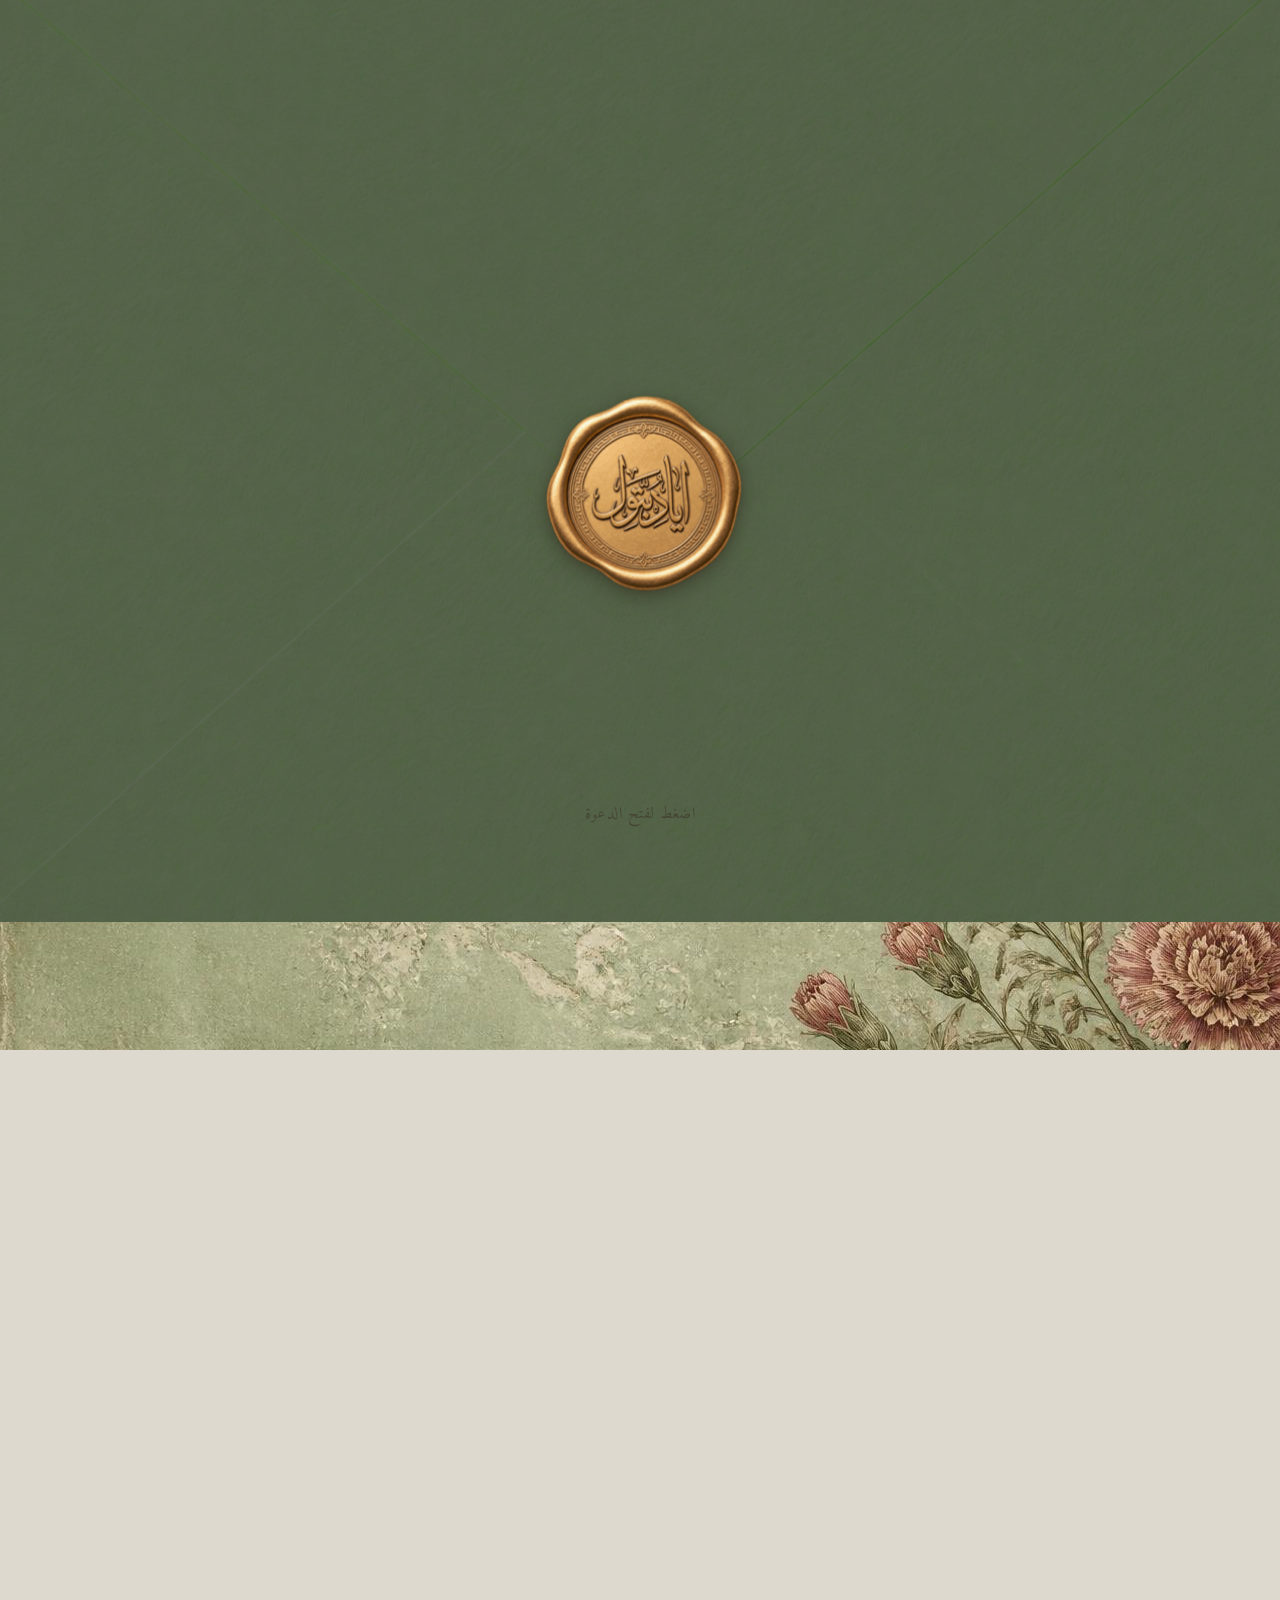
==== index.html @ 7294f15c "update" ====
<!DOCTYPE html>
<html lang="ar" dir="rtl" class="envelope-locked">
<head>
<meta charset="UTF-8">
<meta name="viewport" content="width=device-width, initial-scale=1.0">
<title>اياد و بتول - دعوة لمن نحب</title>
<link rel="preconnect" href="https://fonts.googleapis.com">
<link rel="preconnect" href="https://fonts.gstatic.com" crossorigin>
<link href="https://fonts.googleapis.com/css2?family=Amiri:ital,wght@0,400;0,700;1,400&family=Amiri+Quran&family=Aref+Ruqaa:wght@400;700&family=Aref+Ruqaa+Ink&family=Cormorant+Garamond:ital,wght@0,400;0,500;1,400&family=Cairo:wght@400;600;700&family=El+Messiri:wght@400;600;700&family=Fustat:wght@400;600;700&family=Gulzar&family=Harmattan&family=IBM+Plex+Sans+Arabic:wght@400;600;700&family=Jomhuria&family=Katibeh&family=Lateef:wght@400;700&family=Mada:wght@400;600;700&family=Marhey:wght@400;700&family=Markazi+Text:wght@400;600;700&family=Mirza:wght@400;500;600;700&family=Noto+Naskh+Arabic:wght@400;700&family=Noto+Nastaliq+Urdu:wght@400;700&family=Qahiri&family=Rakkas&family=Reem+Kufi:wght@400;700&family=Scheherazade+New:wght@400;700&family=Tajawal:wght@400;500;700&family=Almarai:wght@400;700&family=Zain:wght@400;700&display=swap" rel="stylesheet">
<style>
  :root{
    /* experiment knobs — change these live from the design lab (top-left) */
    --bg-color: #f4efe3;
    --star-color: #8a6a30;
    --bg-image: none;
    --bg-drift-max: 150px;
    --bg-position-y: 50%; /* where in the photo the crop starts, see .bg-image below */

    --card-bg: rgba(0,0,0,0);
    --card-blur: 0px;
    --font-display: 'Aref Ruqaa', serif;
    --font-body: 'Amiri', serif;

    --sky: color-mix(in srgb, var(--bg-color) 100%, white 10%);
    --sky-deep: var(--bg-color);
    --sky-deepest: color-mix(in srgb, var(--bg-color) 100%, black 10%);

    --s1: color-mix(in srgb, var(--star-color) 85%, transparent);
    --s2: color-mix(in srgb, var(--star-color) 62%, transparent);
    --s3: color-mix(in srgb, var(--star-color) 42%, transparent);

    /* default palette: nearly-white text with just a hint of sage green
       for most of the page (--ink and every hero low-level role below),
       with --ink-soft (the one explicit "secondary" role, and whatever
       follows it) as the deliberate exception -- a darker, olive-leaning
       sage, so it still reads as a distinct, secondary tone rather than
       just a lighter/darker copy of the same color. */
    --ink: #edf2e4;
    --ink-soft: #556b2f;
    --gold: #a3813f;
    --gold-deep: #8a6a30;
    --hairline: rgba(90,70,40,0.28);
    --ornament-color: #fff0d1; /* every section's ornament (deliberately its
                                   own var rather than following --gold) */

    /* ---- per-role text colors: --ink/--ink-soft above already act as the
       one shared "primary"/"secondary" text color used everywhere (the
       timeline's time/label, the location cards' venue-name/time, and the
       rsvp question/answers all just point at these two) -- only the hero
       section gets its own dedicated vars below, since it's the one
       section made of several distinct strings (kicker, verse, two
       different "lead" lines, two fathers, the "و" connectors, two names,
       a date line, a footer notice) that don't reduce to a single
       primary/secondary pair. Everything else shares --title-color for its
       section heading. All default to the same warm-ivory tone below
       (ported from the theme1 reference hero, see the background-image
       preset it ships alongside), each at its own opacity to match; the
       "و" connectors have no dedicated var of their own, they just follow
       whichever row they sit in (see .fathers .conn / .names .conn). ---- */
    --title-color: #edf2e4;        /* shared section-title color (all sections) */
    --kicker-color: #f3ecd8;       /* hero's "دعوة لمن نحب" line */
    --verse-color: rgba(243,236,216,0.95); /* hero's Quran verse line */
    --names-color: #f3ecd8;        /* bride & groom names in the hero */
    --fathers-color: #f3ecd8;      /* the two fathers' names in the hero;
                                       both "و" connectors follow whichever
                                       of these two vars their own row uses */
    --hero-secondary: rgba(243,236,216,0.88); /* hero's "يتشرف كل من" / "بدعوتكم" lines */
    --hero-date-color: rgba(243,236,216,0.9); /* hero's date/time line */
    --footer-color: rgba(243,236,216,0.95); /* hero's bottom-of-screen seat-count notice */

    --leaf-color: #8a6a30;   /* falling-leaves canvas: the leaf shape */
    --petal-color: #a3813f; /* falling-leaves canvas: the petal shape */

    /* the hero's glow, lifted verbatim from theme1's own .text-glow utility
       (oklch(25% .02 150 / .45), 0 1px 18px) rather than an rgba
       approximation -- see the elements that reference this below. */
    --hero-glow: 0 1px 18px oklch(25% .02 150 / .45);

    --text-shadow-intensity: 5; /* 0 = no shadow, 10 = max; design-lab slider.
       Defaulted on (rather than 0) since light text over light/busy
       backgrounds needs some lift to stay legible; still subtle at this
       level -- see the .wrap comment below for how it's applied. */

    --ornament-mark-rotate: 0deg; /* the ornament's center glyph; only "square" needs 45deg (see ORNAMENT_MARKS) */

    /* ---- بسم الله الرحمن الرحيم, ported from agyIndex.html: its own font/
       color/size, independent of both the shared and hero-specific text
       controls -- it's neither a shared-section role nor really one of the
       hero's existing roles, so it gets its own dedicated group in the
       design lab instead of being folded into either. ---- */
    --bismillah-font: 'Aref Ruqaa', serif;
    --bismillah-color: #f3ecd8;
    --bismillah-scale: 1;

    /* ---- text sizes: same shape as the color system above -- one shared
       scale for every section that isn't the hero, and one dedicated scale
       per hero string, all defaulting to 1 (no change from the size
       already baked into each element's own clamp()). Each is a plain
       multiplier applied via calc(), not a replacement size, so the
       responsive clamp() behavior (min/preferred/max) is preserved at
       every scale. ---- */
    --text-scale: 1;           /* shared: section titles, timeline, location, rsvp */
    --kicker-scale: 1;
    --verse-scale: 1;
    --names-scale: 1;
    --fathers-scale: 1;
    --hero-secondary-scale: 1;
    --hero-date-scale: 1;
    --footer-scale: 1;
  }

  *{ box-sizing: border-box; }

  html.envelope-locked, html.envelope-locked body{
    overflow: hidden;
    height: 100%;
  }

  /* ---- envelope intro: two copies of the same photo, each masked to one
     side of the real V-crease (the seal's actual wax silhouette was
     extracted from the image via color thresholding and unioned into the
     top mask, so the cut hugs its real lobed edge instead of a circle) ---- */
  #envelope{
    position: fixed;
    inset: 0;
    z-index: 10000;
    cursor: pointer;
  }
  /* nudges the whole photo composition up within the screen (the seal's
     position on the crease is fixed content, so on a phone -- where the
     photo's height already matches the viewport exactly under `cover`,
     leaving no vertical slack to reposition with background-position --
     the only way to re-center the visual weight is to zoom in slightly
     for margin, then shift within that margin) */
  .envelope-frame{
    position: absolute;
    inset: 0;
    transform: scale(1.15) translateY(-40px);
    transform-origin: center;
  }
  #envelope .envelope-half{
    position: absolute;
    inset: 0;
    background-image: url('assets/envelope-no-wax-seal.png');
    background-size: cover;
    background-position: center;
    background-repeat: no-repeat;
    transition: transform 6s cubic-bezier(0.6,0,0.2,1), opacity 0.6s ease 5.4s;
    will-change: transform, opacity;
  }
  #envelope .envelope-top{
    z-index: 2;
    /* casts a real shadow shaped by the mask's own silhouette (the flap's
       V-crease), not the element's rectangular box -- and since it's part
       of this same layer's paint, it slides/fades away together with it
       on open. The seal has its own separate shadow, see .envelope-seal. */
    filter: drop-shadow(0 3px 4px rgba(40,30,20,0.28)) drop-shadow(0 10px 18px rgba(40,30,20,0.22));
    -webkit-mask-image: url('[data-uri]');
    mask-image: url('[data-uri]');
    -webkit-mask-size: cover;
    mask-size: cover;
    -webkit-mask-position: center;
    mask-position: center;
    -webkit-mask-repeat: no-repeat;
    mask-repeat: no-repeat;
  }
  #envelope .envelope-bottom{
    z-index: 1;
    -webkit-mask-image: url('[data-uri]');
    mask-image: url('[data-uri]');
    -webkit-mask-size: cover;
    mask-size: cover;
    -webkit-mask-position: center;
    mask-position: center;
    -webkit-mask-repeat: no-repeat;
    mask-repeat: no-repeat;
  }
  #envelope .envelope-seal{
    z-index: 3;
    background-image: url('assets/seal-overlay.png');
    /* no mask at all -- the seal graphic's own transparency already
       isolates it, so it never needs clipping around its real edge */
    -webkit-mask-image: none;
    mask-image: none;
    /* its own contact shadow, shaped by the seal's real silhouette,
       a bit tighter/stronger than the paper's since wax sits proud */
    filter: drop-shadow(0 3px 5px rgba(40,30,20,0.35)) drop-shadow(0 6px 10px rgba(40,30,20,0.25));
  }
  #envelope.opening{
    /* let clicks fall through to the page underneath the instant the open
       animation starts, instead of waiting for the whole 6s slide to
       finish and `hidden` to be applied on transitionend */
    pointer-events: none;
  }
  #envelope.opening .envelope-top,
  #envelope.opening .envelope-seal{
    transform: translateY(-220%);
    opacity: 0;
  }
  #envelope.opening .envelope-bottom{
    transform: translateY(120%);
    opacity: 0;
  }
  #envelope .envelope-hint{
    position: absolute;
    left: 50%;
    bottom: 8%;
    transform: translateX(-50%);
    font-family: var(--font-body);
    font-size: clamp(0.85rem, 3vw, 1rem);
    color: rgba(58,47,39,0.55);
    letter-spacing: 0.05em;
    animation: hint-pulse 2.4s ease-in-out infinite;
    pointer-events: none;
  }
  #envelope.opening .envelope-hint{
    opacity: 0;
    /* the infinite hint-pulse keyframe animation otherwise keeps overriding
       opacity every frame, so this transition to 0 never visibly runs and
       the hint just sits there pulsing until the envelope is hidden */
    animation: none;
    transition: opacity 0.3s ease;
  }
  @keyframes hint-pulse{
    0%, 100% { opacity: 0.45; }
    50% { opacity: 0.9; }
  }
  #envelope[hidden]{ display: none; }

  /* ---- pre-envelope loader: the envelope's own photo is what actually
     paints #envelope (its CSS background-images), so on an uncached first
     visit there's a gap where the page behind it is visible before that
     photo has finished loading. This sits above the envelope in the same
     paper tone and hides that gap; the inline script right after it removes
     the loader the instant both images are ready (synchronously, before
     first paint, if they're already cached -- so it never flashes at all
     on a repeat visit). ---- */
  #loader{
    position: fixed;
    inset: 0;
    z-index: 10001;
    background: var(--bg-color);
    display: flex;
    align-items: center;
    justify-content: center;
    transition: opacity 0.5s ease;
  }
  #loader.loader-done{
    opacity: 0;
    pointer-events: none;
  }
  #loader .loader-track{
    position: relative;
    width: 160px;
    height: 2px;
    border-radius: 2px;
    background: rgba(58,47,39,0.12);
    overflow: hidden;
  }
  #loader .loader-sweep{
    position: absolute;
    top:0; bottom:0;
    width: 40%;
    border-radius: 2px;
    background: linear-gradient(90deg, transparent, var(--gold), transparent);
    animation: loader-sweep 2s ease-in-out infinite;
  }
  @keyframes loader-sweep{
    0%   { left: -45%; }
    100% { left: 105%; }
  }

  html,body{
    margin:0; padding:0;
    color: var(--ink);
  }
  html{
    /* safety net for mobile: the fixed background layers below track the
       *live* viewport, but browsers can lag a frame behind while their
       address bar animates in/out during scroll, briefly exposing the
       plain document background right at that edge -- matching it to the
       backdrop's own color instead of leaving it default white means that
       sliver is unnoticeable instead of a flash of white.
       Deliberately only on <html>, not <body>: body is a plain in-flow
       box (no stacking context of its own), so its own background paints
       *above* any negative-z-index descendant of the root in CSS's
       painting order -- giving body this color was blotting out
       .bg-image/.bg-fixed (both negative z-index) completely. html *is*
       the root stacking context, so its background safely paints at the
       very bottom, under those layers, right where a fallback belongs. */
    background: var(--sky-deepest);
  }

  body{
    font-family: 'Cormorant Garamond', serif;
  }

  /* ---- shared background: one fixed starfield sits behind every section,
     so it stays put (subtle parallax) while the sections scroll over it ---- */
  .bg-fixed{
    position:fixed;
    inset:0;
    z-index:-2;
    background: var(--sky-deepest);
    overflow:hidden;
  }
  .bg-gradient{
    position:absolute;
    inset:0;
    background: radial-gradient(130% 90% at 50% 0%, var(--sky) 0%, var(--sky-deep) 55%, var(--sky-deepest) 100%);
  }

  /* ---- optional custom background photo/texture, set from the design lab.
     Fixed to the viewport (not sized to the whole document) so `cover` only
     ever has to fill one screen -- stretching it to the full page height
     would force a huge upscale on most photos and turn them soft/blurry.
     It's a little taller than the viewport (by --bg-drift-max) purely as a
     buffer so the small scroll-linked translateY in updateBgImageDrift()
     never exposes a bottom edge. Sits above .bg-fixed's own starfield (-2)
     but below the falling-leaves canvas/content (1/2). ---- */
  .bg-image{
    position: fixed;
    /* height pinned to 100lvh (+ the drift buffer), NOT sized against the
       live viewport (e.g. `bottom: calc(-1 * var(--bg-drift-max))` against
       top/left/right:0, or 100dvh) -- this box feeds `background-size:
       cover`, so as soon as its height changes, the browser recomputes how
       much of the photo to crop/zoom to cover it. With a live-viewport
       height, the address bar hiding mid-scroll grows the box and the photo
       visibly snaps to a different crop the instant the bars commit --
       that's the "skip" being reported, not the translateY drift below.
       lvh is pinned (doesn't animate, same reasoning as the .page
       min-height comment, search "lvh") *and* it's the large/bars-hidden
       viewport, so the box is always at least as tall as the real
       fully-scrolled viewport -- no sliver of unused space at the bottom
       once the bars actually do hide, unlike svh which undershoots that
       case by design. */
    top: 0; left: 0; right: 0;
    height: calc(100lvh + var(--bg-drift-max));
    z-index: -1;
    background-image: var(--bg-image, none);
    background-size: cover;
    /* the design lab's "Start position" slider -- under cover, 0% anchors
       the photo's top edge to the box's top (the old fixed "top center"),
       100% anchors its bottom edge instead, so this is where the crop
       *starts*; the scroll drift below then moves it further down from
       there. */
    background-position: center var(--bg-position-y, 0%);
    background-repeat: no-repeat;
    will-change: transform;
    pointer-events: none;
  }

  .stars{
    position:absolute;
    inset:0;
    pointer-events:none;
  }
  .stars.layer-a{
    background-image:
      radial-gradient(circle at 63.4% 4.4%, var(--s1) 0%, transparent 1.02px),
      radial-gradient(circle at 15.4% 11.8%, var(--s2) 0%, transparent 1.39px),
      radial-gradient(circle at 10.3% 42.5%, var(--s1) 0%, transparent 0.82px),
      radial-gradient(circle at 24.3% 59.8%, var(--s2) 0%, transparent 1.25px),
      radial-gradient(circle at 64.4% 54.3%, var(--s2) 0%, transparent 0.98px),
      radial-gradient(circle at 28.7% 85.5%, var(--s1) 0%, transparent 1.41px),
      radial-gradient(circle at 69.0% 34.7%, var(--s3) 0%, transparent 0.92px),
      radial-gradient(circle at 11.8% 38.5%, var(--s3) 0%, transparent 1.09px),
      radial-gradient(circle at 60.0% 79.5%, var(--s2) 0%, transparent 1.38px),
      radial-gradient(circle at 14.0% 90.5%, var(--s3) 0%, transparent 0.86px),
      radial-gradient(circle at 81.6% 61.4%, var(--s2) 0%, transparent 1.49px),
      radial-gradient(circle at 20.5% 8.7%, var(--s3) 0%, transparent 1.33px),
      radial-gradient(circle at 96.6% 84.1%, var(--s3) 0%, transparent 1.49px),
      radial-gradient(circle at 28.7% 63.0%, var(--s3) 0%, transparent 1.09px),
      radial-gradient(circle at 36.1% 66.3%, var(--s2) 0%, transparent 1.36px),
      radial-gradient(circle at 64.2% 60.5%, var(--s2) 0%, transparent 0.94px),
      radial-gradient(circle at 25.5% 46.4%, var(--s2) 0%, transparent 1.02px),
      radial-gradient(circle at 68.1% 23.1%, var(--s1) 0%, transparent 1.06px),
      radial-gradient(circle at 24.0% 5.1%, var(--s3) 0%, transparent 1.05px),
      radial-gradient(circle at 8.4% 89.7%, var(--s2) 0%, transparent 1.25px),
      radial-gradient(circle at 32.2% 64.9%, var(--s2) 0%, transparent 1.12px),
      radial-gradient(circle at 46.0% 27.4%, var(--s2) 0%, transparent 1.0px),
      radial-gradient(circle at 53.7% 73.7%, var(--s2) 0%, transparent 1.14px),
      radial-gradient(circle at 40.3% 23.1%, var(--s2) 0%, transparent 1.6px),
      radial-gradient(circle at 49.4% 74.6%, var(--s1) 0%, transparent 1.49px),
      radial-gradient(circle at 62.2% 78.0%, var(--s1) 0%, transparent 1.14px),
      radial-gradient(circle at 38.9% 59.2%, var(--s3) 0%, transparent 1.17px),
      radial-gradient(circle at 95.2% 84.6%, var(--s2) 0%, transparent 0.81px),
      radial-gradient(circle at 13.0% 86.9%, var(--s2) 0%, transparent 1.4px),
      radial-gradient(circle at 34.7% 30.2%, var(--s1) 0%, transparent 0.93px),
      radial-gradient(circle at 93.6% 86.1%, var(--s2) 0%, transparent 1.01px),
      radial-gradient(circle at 75.1% 50.7%, var(--s2) 0%, transparent 0.89px),
      radial-gradient(circle at 30.7% 63.3%, var(--s1) 0%, transparent 1.29px),
      radial-gradient(circle at 37.9% 17.5%, var(--s2) 0%, transparent 1.56px),
      radial-gradient(circle at 90.2% 59.5%, var(--s1) 0%, transparent 1.19px),
      radial-gradient(circle at 91.2% 86.4%, var(--s3) 0%, transparent 1.47px),
      radial-gradient(circle at 25.0% 25.1%, var(--s1) 0%, transparent 1.25px),
      radial-gradient(circle at 10.2% 48.7%, var(--s2) 0%, transparent 0.86px),
      radial-gradient(circle at 75.5% 14.3%, var(--s2) 0%, transparent 1.18px),
      radial-gradient(circle at 17.9% 52.7%, var(--s1) 0%, transparent 1.29px),
      radial-gradient(circle at 91.2% 74.5%, var(--s2) 0%, transparent 1.35px),
      radial-gradient(circle at 31.9% 97.5%, var(--s3) 0%, transparent 1.32px),
      radial-gradient(circle at 88.4% 45.3%, var(--s1) 0%, transparent 1.0px),
      radial-gradient(circle at 34.5% 58.5%, var(--s1) 0%, transparent 0.98px),
      radial-gradient(circle at 2.7% 70.0%, var(--s1) 0%, transparent 0.85px),
      radial-gradient(circle at 88.9% 84.5%, var(--s1) 0%, transparent 0.86px),
      radial-gradient(circle at 28.7% 48.6%, var(--s2) 0%, transparent 1.23px),
      radial-gradient(circle at 91.8% 56.8%, var(--s3) 0%, transparent 1.18px),
      radial-gradient(circle at 79.5% 20.3%, var(--s3) 0%, transparent 0.88px),
      radial-gradient(circle at 36.0% 41.5%, var(--s1) 0%, transparent 1.49px),
      radial-gradient(circle at 66.6% 96.5%, var(--s3) 0%, transparent 0.88px),
      radial-gradient(circle at 71.9% 78.9%, var(--s1) 0%, transparent 0.89px),
      radial-gradient(circle at 20.3% 45.1%, var(--s3) 0%, transparent 1.14px),
      radial-gradient(circle at 46.4% 86.0%, var(--s2) 0%, transparent 0.86px),
      radial-gradient(circle at 11.4% 64.6%, var(--s1) 0%, transparent 1.23px);
    animation: twinkle-a 6s ease-in-out infinite;
  }
  .stars.layer-b{
    background-image:
      radial-gradient(circle at 95.0% 90.9%, var(--s1) 0%, transparent 1.29px),
      radial-gradient(circle at 41.0% 48.2%, var(--s1) 0%, transparent 1.31px),
      radial-gradient(circle at 17.8% 2.2%, var(--s3) 0%, transparent 0.97px),
      radial-gradient(circle at 29.4% 68.9%, var(--s2) 0%, transparent 1.21px),
      radial-gradient(circle at 65.5% 48.7%, var(--s1) 0%, transparent 0.83px),
      radial-gradient(circle at 95.0% 57.6%, var(--s2) 0%, transparent 1.08px),
      radial-gradient(circle at 32.1% 6.8%, var(--s2) 0%, transparent 1.03px),
      radial-gradient(circle at 17.1% 94.2%, var(--s1) 0%, transparent 0.76px),
      radial-gradient(circle at 8.6% 8.5%, var(--s3) 0%, transparent 1.3px),
      radial-gradient(circle at 13.5% 87.5%, var(--s2) 0%, transparent 0.87px),
      radial-gradient(circle at 5.8% 9.9%, var(--s2) 0%, transparent 1.16px),
      radial-gradient(circle at 52.2% 91.7%, var(--s2) 0%, transparent 0.84px),
      radial-gradient(circle at 32.2% 27.5%, var(--s2) 0%, transparent 0.79px),
      radial-gradient(circle at 30.8% 32.4%, var(--s1) 0%, transparent 1.23px),
      radial-gradient(circle at 2.9% 61.6%, var(--s1) 0%, transparent 1.09px),
      radial-gradient(circle at 9.0% 22.5%, var(--s3) 0%, transparent 0.89px),
      radial-gradient(circle at 86.6% 86.4%, var(--s1) 0%, transparent 0.96px),
      radial-gradient(circle at 44.1% 54.1%, var(--s2) 0%, transparent 0.91px),
      radial-gradient(circle at 52.8% 66.1%, var(--s2) 0%, transparent 1.09px),
      radial-gradient(circle at 11.9% 86.3%, var(--s1) 0%, transparent 0.89px),
      radial-gradient(circle at 73.3% 16.9%, var(--s1) 0%, transparent 0.9px),
      radial-gradient(circle at 70.9% 21.5%, var(--s3) 0%, transparent 1.14px),
      radial-gradient(circle at 50.5% 26.1%, var(--s1) 0%, transparent 1.34px),
      radial-gradient(circle at 10.9% 42.7%, var(--s1) 0%, transparent 0.89px),
      radial-gradient(circle at 34.0% 14.6%, var(--s1) 0%, transparent 1.39px),
      radial-gradient(circle at 73.2% 55.0%, var(--s1) 0%, transparent 1.0px),
      radial-gradient(circle at 12.7% 92.7%, var(--s1) 0%, transparent 1.18px),
      radial-gradient(circle at 54.4% 82.1%, var(--s1) 0%, transparent 1.11px),
      radial-gradient(circle at 43.3% 6.0%, var(--s1) 0%, transparent 0.96px),
      radial-gradient(circle at 88.3% 22.2%, var(--s1) 0%, transparent 0.87px),
      radial-gradient(circle at 36.0% 55.7%, var(--s2) 0%, transparent 1.31px),
      radial-gradient(circle at 73.9% 90.9%, var(--s1) 0%, transparent 0.87px),
      radial-gradient(circle at 95.7% 79.8%, var(--s1) 0%, transparent 1.32px),
      radial-gradient(circle at 19.2% 90.8%, var(--s3) 0%, transparent 1.25px),
      radial-gradient(circle at 79.0% 85.0%, var(--s3) 0%, transparent 1.27px),
      radial-gradient(circle at 17.3% 69.3%, var(--s1) 0%, transparent 0.97px),
      radial-gradient(circle at 84.4% 23.4%, var(--s3) 0%, transparent 1.27px),
      radial-gradient(circle at 35.6% 80.8%, var(--s1) 0%, transparent 1.31px),
      radial-gradient(circle at 4.3% 20.5%, var(--s1) 0%, transparent 0.93px),
      radial-gradient(circle at 94.8% 28.8%, var(--s3) 0%, transparent 1.15px),
      radial-gradient(circle at 67.2% 83.0%, var(--s1) 0%, transparent 0.93px),
      radial-gradient(circle at 13.1% 95.2%, var(--s3) 0%, transparent 0.82px),
      radial-gradient(circle at 5.7% 59.3%, var(--s3) 0%, transparent 0.94px),
      radial-gradient(circle at 43.9% 96.5%, var(--s2) 0%, transparent 0.78px),
      radial-gradient(circle at 20.2% 6.3%, var(--s2) 0%, transparent 1.01px);
    animation: twinkle-b 6s ease-in-out infinite;
  }

  @keyframes twinkle-a{
    0%, 100% { opacity: 1; }
    50% { opacity: 0.45; }
  }
  @keyframes twinkle-b{
    0%, 100% { opacity: 0.45; }
    50% { opacity: 1; }
  }

  .star-accent{
    position:absolute;
    width:3px; height:3px;
    border-radius:50%;
    background: var(--star-color);
    box-shadow: 0 0 5px 1px var(--s1), 0 0 10px 3px var(--s3);
    animation: pulse 4.5s ease-in-out infinite;
  }
  @keyframes pulse{
    0%, 100% { opacity: 0.55; transform: scale(0.85); }
    50% { opacity: 1; transform: scale(1.15); }
  }

  /* ---- falling leaves canvas (ported from agyIndex.html) ---- */
  #petalCanvas{
    position: fixed;
    /* inset:0 (not 100vw/100vh) so it tracks the live viewport rather than
       a static snapshot -- see the .bg-image comment above for why */
    inset: 0;
    pointer-events: none;
    z-index: 1;
  }

  /* ---- page sections ---- */
  .wrap{
    position:relative;
    z-index: 2;
    max-width: 640px;
    margin: 0 auto;
    /* design-lab "text shadow intensity" knob: text-shadow is inherited, so
       setting it once here reaches every text element in the page instead
       of repeating it per element. At the default intensity of 0 both the
       offset and the alpha resolve to 0, i.e. no visible shadow at all --
       elements with their own literal text-shadow (like .names .name)
       layer this in as a second, independent shadow rather than replacing
       it (see that rule). */
    text-shadow:
      0
      calc(var(--text-shadow-intensity) * 0.15px)
      calc(var(--text-shadow-intensity) * 0.6px)
      rgba(0, 0, 0, calc(var(--text-shadow-intensity) * 0.045));
  }

  .page{
    position:relative;
    /* lvh (large viewport height), not dvh: dvh tracks the *current* browser
       chrome state, so it changes value live as the address bar animates
       in/out -- meaning every section's height, and so the whole page's
       scrollable length, would shift under you at the exact moment you lift
       your finger and the bars commit to hiding, producing precisely the
       "skip" being reported here. lvh, like svh, is pinned and doesn't
       animate -- but it's pinned to the *largest* possible viewport (bars
       assumed hidden) rather than the smallest, so a section is never
       shorter than the real, fully-scrolled viewport and there's no unused
       gap once the bars actually do hide. The only tradeoff is the mirror
       image of svh's: on first load, with bars still shown, a section can
       run a little taller than what's currently visible.
       Capped with min() at 900px so this doesn't keep growing on very tall
       viewports (a big desktop window, an external monitor) -- past that
       point each section is mostly empty space between short content
       blocks, which just means more scrolling to get through the page for
       no benefit. min() still resolves to a static, non-animating value
       either way, so this doesn't reopen the address-bar jump. */
    min-height: min(100lvh, 900px);
    display:flex;
    flex-direction:column;
    align-items:center;
    justify-content:center;
    text-align:center;
    padding: 64px 28px;
    gap: 28px;
  }

  /* ---- section "card", toggled from the design lab: an actual bounded
     panel (not a full-bleed section background), inset from the screen
     edges on every viewport including mobile. Invisible/no-op until the
     lab turns it on via the html.card-on class. ---- */
  .card{
    width: 100%;
    max-width: 480px;
    margin: 0 auto;
    display: flex;
    flex-direction: column;
    align-items: center;
    text-align: center;
    gap: 28px;
    box-sizing: border-box;
  }
  /* theme1's own .glass-card, lifted verbatim (gradient + saturate + border
     + shadow token) rather than just a flat --card-bg -- this is what
     actually reads as "darkening the background" in the reference, not a
     separate overlay layer (checked the extracted stylesheet, there isn't
     one). The gradient/border/shadow are the same across every section
     (that sheen is the point -- one consistent card look site-wide); only
     background-color and blur amount stay design-lab tunable via
     --card-bg/--card-blur, layered underneath the gradient rather than
     replaced by it. */
  html.card-on .card{
    background-color: var(--card-bg);
    background-image: linear-gradient(160deg, oklch(98% .01 95 / .2), oklch(90% .02 130 / .12));
    -webkit-backdrop-filter: blur(var(--card-blur)) saturate(115%);
    backdrop-filter: blur(var(--card-blur)) saturate(115%);
    border: 1px solid oklch(98% .01 95 / .28);
    border-radius: 20px;
    padding: 36px 26px;
    box-shadow: 0 30px 80px -30px oklch(25% .03 150 / .55);
    transition: background-color 0.25s ease, backdrop-filter 0.25s ease, -webkit-backdrop-filter 0.25s ease, box-shadow 0.25s ease;
  }

  #hero{
    position: relative; /* anchors .footer-info below */
    padding-left: 14px;
    padding-right: 14px;
    /* svh, not the shared .page lvh: .footer-info is pinned near the
       *bottom* of this section's box, and lvh assumes the address bar is
       already hidden -- on first load, with the bar still shown, the real
       visible area is smaller than that, so the footer sat below the fold
       until you scrolled. svh is the guaranteed-visible size regardless of
       bar state (the opposite extreme from lvh, equally pinned/non-
       animating -- see the .page comment), so if the hero fits within it,
       it's on-screen immediately. */
    min-height: min(100svh, 900px);
  }

  /* one ornament color site-wide, deliberately its own var rather than
     following the shared Accent (--gold) -- see --ornament-color. */
  .ornament{
    display:flex;
    align-items:center;
    justify-content:center;
    gap:14px;
    color: var(--ornament-color);
    width: 100%;
  }
  .ornament .line{
    height:1px;
    width: 70px;
    background: linear-gradient(90deg, transparent, var(--ornament-color), transparent);
  }
  .ornament .mark{
    font-size: 1rem;
    /* the glyph itself (✦ by default, or ◆/●/+/none) is swapped via JS/the
       design lab -- only "square" needs this rotated (it's the ◆ glyph
       turned 45deg to sit upright); every other shape, including the
       default star, keeps this at 0deg (see ORNAMENT_MARKS in the script). */
    transform: rotate(var(--ornament-mark-rotate, 0deg));
    color: var(--ornament-color);
  }

  /* shared across all three later sections: one title color, site-wide. */
  .section-title{
    margin:0;
    font-family: var(--font-display);
    font-size: calc(var(--text-scale, 1) * clamp(1.9rem, 6vw, 2.6rem));
    color: var(--title-color);
  }

  /* بسم الله الرحمن الرحيم, ported from agyIndex.html (its .badge-intro) --
     own font/color/size, all independently controllable in the lab. The
     soft glow (also on .kicker/.row .conn/.names .name below) is hardcoded
     rather than tied to the shared --text-shadow-intensity slider -- that
     slider cascades to every section via .wrap, and this glow is only
     meant to match the theme1 reference's hero, not spread site-wide. */
  .bismillah{
    /* pulls in on both sides of the .card's shared 28px gap -- as its own
       small, understated line, it read as floating in too much empty
       space at that spacing. */
    margin: -10px 0 -14px;
    font-family: var(--bismillah-font);
    font-size: calc(var(--bismillah-scale, 1) * clamp(0.85rem, 3vw, 1rem));
    font-weight:700;
    color: var(--bismillah-color);
    text-shadow: var(--hero-glow);
  }

  .kicker{
    margin: -12px 0 0;
    font-family: var(--font-display);
    font-size: calc(var(--kicker-scale, 1) * clamp(1.6rem, 5.5vw, 2.2rem));
    letter-spacing: 0.05em;
    color: var(--kicker-color);
    text-shadow: var(--hero-glow);
  }

  /* the hero's Quran verse line, ported from the theme1 reference -- own
     color/scale like every other distinct hero string (see the .row
     comment below), Tajawal rather than --font-body since the reference
     uses it specifically for this line regardless of whatever body font
     is picked for the rest of the page. */
  .verse{
    margin:0;
    font-family: 'Tajawal', sans-serif;
    font-size: calc(var(--verse-scale, 1) * clamp(0.95rem, 2.8vw, 1.15rem));
    line-height: 1.65;
    color: var(--verse-color);
    text-shadow: var(--hero-glow);
  }

  /* shared between the hero's two intro lines and the rsvp question. The
     hero's own line gets its dedicated --hero-secondary color/scale (it's
     one of the hero's several distinct low-level roles); the rsvp question
     instead uses the shared --ink "primary" color and --text-scale size --
     it's the section's primary role, with .rsvp-option's answers below as
     its secondary. Font-size lives on these scoped rules rather than the
     shared .lead above so each can carry its own multiplier -- the ID
     selector's specificity wins over .lead regardless of source order. */
  .lead{
    margin:0;
    font-family: var(--font-body);
    letter-spacing: 0.02em;
  }
  #hero .lead{
    color: var(--hero-secondary);
    font-size: calc(var(--hero-secondary-scale, 1) * clamp(1.05rem, 2.6vw, 1.3rem));
  }
  #rsvp-section .lead{
    color: var(--ink);
    font-size: calc(var(--text-scale, 1) * clamp(1.05rem, 2.6vw, 1.3rem));
  }

  .row{
    width:100%;
    display:grid;
    grid-template-columns: 1fr auto 1fr;
    align-items:center;
    column-gap: clamp(10px, 3vw, 26px);
  }

  .fathers{
    margin: -12px 0 -10px;
    column-gap: clamp(4px, 1.8vw, 16px);
  }
  .fathers .father{
    font-family: var(--font-body);
    font-weight:700;
    font-size: calc(var(--fathers-scale, 1) * clamp(0.82rem, 4.4vw, 1.55rem));
    color: var(--fathers-color);
    line-height:1.3;
    white-space: nowrap;
  }
  /* the "و" between the two fathers -- follows --fathers-color like the
     names either side of it (matches .names .conn below: no dedicated
     accent color for either connector, just its own row's color). */
  .fathers .conn{
    font-family: var(--font-body);
    font-size: calc(var(--fathers-scale, 1) * clamp(1rem, 2.4vw, 1.2rem));
    color: var(--fathers-color);
    text-shadow: var(--hero-glow);
  }

  .names{
    margin-top: -10px;
  }
  .names .name{
    font-family: var(--font-display);
    font-weight:700;
    font-size: calc(var(--names-scale, 1) * clamp(3.2rem, 11.5vw, 5.2rem));
    line-height:1;
    color: var(--names-color);
    /* two stacked shadows, not one: the fixed highlight below is this
       element's own look (unrelated to the design-lab intensity knob) --
       layering the .wrap intensity shadow alongside it, instead of
       replacing it, keeps that highlight intact at intensity 0. */
    text-shadow:
      0 1px 0 rgba(255,255,255,0.5),
      0
      calc(var(--text-shadow-intensity) * 0.15px)
      calc(var(--text-shadow-intensity) * 0.6px)
      rgba(0, 0, 0, calc(var(--text-shadow-intensity) * 0.045)),
      var(--hero-glow);
  }
  /* the "و" between bride & groom -- follows --names-color like the two
     names either side of it, same as .fathers .conn above. */
  .names .conn{
    font-family: var(--font-body);
    font-size: calc(var(--names-scale, 1) * clamp(1.6rem, 4.8vw, 2.3rem));
    color: var(--names-color);
    text-shadow: var(--hero-glow);
    padding: 0 2px;
  }

  /* the hero's own date/time line, ported from the theme1 reference --
     sits inside the card itself (after the closing ornament), separate
     from .footer-info below (the seat-count notice, absolutely
     positioned at the bottom of the *section*, outside the card). */
  .hero-date{
    margin: -6px 0 0;
    font-family: 'Tajawal', sans-serif;
    font-size: calc(var(--hero-date-scale, 1) * clamp(0.85rem, 2.6vw, 1rem));
    color: var(--hero-date-color);
    letter-spacing: 0.01em;
  }

  .footer-info{
    position:absolute;
    bottom: 22px;
    left: 24px;
    right: 24px;
    display:flex;
    justify-content:space-between;
    align-items:center;
    gap: 10px;
    font-family: var(--font-body);
    font-size: calc(var(--footer-scale, 1) * clamp(0.95rem, 3.4vw, 1.1rem));
    color: var(--footer-color);
    letter-spacing: 0.01em;
    text-shadow: var(--hero-glow);
  }
  .footer-info span{
    white-space: nowrap;
  }

  @media (max-width: 480px){
    #hero{
      padding-top: clamp(24px, 4.5vh, 44px);
      padding-bottom: clamp(68px, 9.5vh, 88px);
    }
    #hero .card{
      gap: clamp(14px, 2.4vh, 22px);
    }
    .footer-info{
      flex-direction: column;
      align-items:center;
      gap: 6px;
      bottom: 14px;
      font-size: calc(var(--footer-scale, 1) * clamp(0.85rem, 3.2vw, 1.05rem));
    }
  }

  /* ---- timeline section ----
     centered vertical line, items alternating left/right of it (odd items
     to the right, even to the left) instead of one right-aligned column --
     the old layout only ever used the right half of the section, which on
     anything wider than a phone left the left half sitting empty. */
  .timeline{
    list-style:none;
    margin:0;
    padding:0;
    width:100%;
    max-width: 480px;
    display:flex;
    flex-direction:column;
    gap: 40px;
    position:relative;
    /* the page is RTL, but align-self:flex-start/flex-end below resolve
       against the *container's* direction, not a fixed physical side -- so
       under RTL they were flipped from what the left/right padding and dot
       offsets assumed, putting both on the wrong half. Times/labels are
       still correct RTL Arabic either way (that's per-character bidi, not
       this property), so pinning this one layout container to ltr just
       keeps flex-end meaning physical-right, matching everything else below. */
    direction: ltr;
  }
  .timeline::before{
    content:'';
    position:absolute;
    top:6px;
    bottom:6px;
    left:50%;
    width:2px;
    background: var(--gold);
    opacity:0.45;
    transform: translateX(-50%);
  }
  /* full width, not 50% -- text is pushed to one side with padding instead
     of shrinking the box. Giving each item a *different* width (50% flush
     right vs 50% flush left, via align-self) meant the dot's "centered on
     the line" offset was computed against each item's own half-width box,
     and any sub-pixel rounding of that 50% (containers not evenly
     divisible by 2, which varies per screen size) came out slightly
     different for the two boxes -- the dot visibly drifted a hair left or
     right depending on which side the item was on. With every item the
     same full width as .timeline itself, the dot's `left:50%` below
     resolves against that identical box every time -- the exact same
     computation the line above uses -- so it lines up with the line
     exactly, with no rounding to drift. */
  .timeline-item{
    position:relative;
    width: 100%;
  }
  .timeline-item::before{
    content:'';
    position:absolute;
    top: 5px;
    left: 50%;
    width: 13px;
    height: 13px;
    border-radius:50%;
    background: var(--sky-deep);
    border: 2px solid var(--gold-deep);
    transform: translateX(-50%);
  }
  .timeline-item:nth-child(odd){
    padding-right: calc(50% + 32px);
    text-align: right;
  }
  .timeline-item:nth-child(even){
    padding-left: calc(50% + 32px);
    text-align: left;
  }
  .timeline-time{
    display:block;
    font-family: var(--font-body);
    font-weight:700;
    font-size: calc(var(--text-scale, 1) * clamp(1.2rem, 4vw, 1.5rem));
    color: var(--ink);
  }
  .timeline-label{
    display:block;
    font-family: var(--font-body);
    font-size: calc(var(--text-scale, 1) * clamp(1rem, 3vw, 1.15rem));
    color: var(--ink-soft);
    margin-top: 2px;
  }

  /* ---- location section ---- */
  .locations{
    display:flex;
    flex-direction:column;
    gap: 26px;
    width:100%;
  }
  .location-card{
    background: rgba(255,255,255,0.32);
    border: 1px solid var(--hairline);
    border-radius: 12px;
    padding: 16px;
    display:flex;
    flex-direction:column;
    gap: 10px;
  }
  .location-card .location-head{
    display:flex;
    align-items:baseline;
    justify-content:space-between;
    gap: 10px;
  }
  .location-card h3{
    margin:0;
    font-family: var(--font-body);
    font-weight:700;
    font-size: calc(var(--text-scale, 1) * clamp(1.1rem, 3.4vw, 1.3rem));
    color: var(--ink);
  }
  .location-card .location-time{
    font-family: var(--font-body);
    font-weight:700;
    font-size: calc(var(--text-scale, 1) * clamp(0.9rem, 2.8vw, 1.05rem));
    color: var(--ink-soft);
    white-space: nowrap;
  }
  .location-card iframe{
    width:100%;
    height: 140px;
    border:0;
    border-radius: 8px;
    filter: sepia(0.18) saturate(1.05);
  }

  /* ---- rsvp section ---- */
  .rsvp-form{
    display:flex;
    flex-direction:column;
    gap: 16px;
    width:100%;
    max-width: 360px;
  }
  .rsvp-option{
    display:flex;
    align-items:center;
    justify-content:flex-start;
    gap: 10px;
    font-family: var(--font-body);
    font-size: calc(var(--text-scale, 1) * clamp(1rem, 3vw, 1.15rem));
    color: var(--ink-soft);
    border: 1px solid var(--hairline);
    border-radius: 10px;
    padding: 14px 16px;
    cursor:pointer;
    background: rgba(255,255,255,0.25);
  }
  .rsvp-option input{
    width: 18px;
    height: 18px;
    accent-color: var(--gold-deep);
  }
  /* background follows the shared --ink "primary" color, text follows
     --ink-soft "secondary" -- with the default palette (near-white primary,
     darker olive secondary) that reads as a light button with dark text;
     if --ink is ever tuned dark and --ink-soft light in the design lab,
     this pairing flips right along with it since it's the same two vars
     everywhere else just uses. */
  .rsvp-submit{
    margin-top: 6px;
    font-family: var(--font-body);
    font-weight:700;
    font-size: calc(var(--text-scale, 1) * clamp(1rem, 3vw, 1.1rem));
    background: var(--ink);
    color: var(--ink-soft);
    border:none;
    border-radius: 10px;
    padding: 14px;
    cursor:pointer;
    letter-spacing: 0.03em;
  }
  .rsvp-submit:hover{
    opacity:0.9;
  }

  /* ---- experiment-only design lab, delete this block + the panel markup
     before sending the real link to guests ---- */
  #labToggle{
    position: fixed;
    top: 14px;
    left: 14px;
    z-index: 9999;
    width: 38px;
    height: 38px;
    border-radius: 50%;
    border: 1px solid rgba(0,0,0,0.15);
    background: rgba(255,255,255,0.9);
    font-size: 16px;
    cursor:pointer;
    box-shadow: 0 4px 14px rgba(0,0,0,0.18);
  }
  #colorLab{
    position: fixed;
    top: 60px;
    left: 14px;
    z-index: 9999;
    display:flex;
    flex-direction:column;
    gap: 10px;
    background: rgba(255,255,255,0.92);
    border: 1px solid rgba(0,0,0,0.12);
    border-radius: 10px;
    padding: 12px 14px;
    font-family: system-ui, sans-serif;
    font-size: 12px;
    color: #333;
    box-shadow: 0 8px 24px rgba(0,0,0,0.15);
    backdrop-filter: blur(6px);
    direction: ltr;
    width: 280px; /* bumped from 248px to fit the added size sliders/labels */
    max-height: calc(100vh - 80px);
    overflow-y: auto;
  }
  #colorLab[hidden]{ display:none; }
  /* ---- collapsible sections: each knob group starts closed so the panel
     doesn't turn into a wall of controls -- open only what you're tweaking ---- */
  #colorLab details{
    display:flex;
    flex-direction:column;
    gap: 10px;
  }
  #colorLab details + details{
    border-top: 1px solid rgba(0,0,0,0.12);
    margin-top: 2px;
    padding-top: 10px;
  }
  #colorLab details > *:not(summary){
    margin-top: 2px;
  }
  #colorLab summary{
    font-size: 11px;
    text-transform: uppercase;
    letter-spacing: 0.05em;
    color: #888;
    cursor: pointer;
    user-select: none;
    list-style: none;
  }
  #colorLab summary::-webkit-details-marker{ display:none; }
  #colorLab summary::before{
    content: '▸';
    display: inline-block;
    width: 1em;
    transition: transform 0.15s ease;
  }
  #colorLab details[open] summary::before{
    transform: rotate(90deg);
  }
  #colorLab label{
    display:flex;
    align-items:center;
    justify-content:space-between;
    gap: 8px;
    cursor:pointer;
  }
  #colorLab input[type="color"]{
    width: 30px;
    height: 24px;
    border: none;
    border-radius: 5px;
    padding: 0;
    cursor: pointer;
    background: none;
  }
  #colorLab select{
    font-size: 12px;
    padding: 3px 4px;
    border-radius: 5px;
    border: 1px solid rgba(0,0,0,0.2);
    max-width: 125px;
  }
</style>
</head>
<body>

  <div id="loader"><div class="loader-track"><div class="loader-sweep"></div></div></div>
  <script>
    // runs synchronously during parsing, before first paint -- so if these
    // are already browser-cached, the loader never actually gets shown
    (function(){
      const loader = document.getElementById('loader');
      const sources = ['assets/envelope-no-wax-seal.png', 'assets/seal-overlay.png'];
      let remaining = sources.length;
      function hideLoader(){
        loader.classList.add('loader-done');
        loader.addEventListener('transitionend', () => loader.remove(), { once: true });
      }
      sources.forEach(src => {
        const img = new Image();
        let settled = false;
        const settle = () => {
          if (settled) return;
          settled = true;
          if (--remaining <= 0) hideLoader();
        };
        img.onload = settle;
        img.onerror = settle; // don't get stuck waiting on a failed load
        img.src = src;
        if (img.complete) settle();
      });
    })();
  </script>

  <!-- envelope intro: two masked copies of static.png, split along the real
       V-crease + the seal's own silhouette. Click anywhere to open. -->
  <div id="envelope">
    <div class="envelope-frame">
      <div class="envelope-half envelope-top"></div>
      <div class="envelope-half envelope-bottom"></div>
      <div class="envelope-half envelope-seal"></div>
    </div>
    <span class="envelope-hint">اضغط لفتح الدعوة</span>
  </div>

  <canvas id="petalCanvas"></canvas>

  <!-- viewport-sized custom background photo, with a small scroll-linked
       drift (see .bg-image / updateBgImageDrift) -- kept fixed and
       screen-sized rather than stretched over the whole page so `cover`
       never has to upscale it past its native resolution -->
  <div class="bg-image"></div>

  <div class="bg-fixed">
    <div class="bg-gradient"></div>
    <div class="stars layer-a"></div>
    <div class="stars layer-b"></div>
    <span class="star-accent" style="left:87.5%; top:53.4%; animation-delay:-0.5s;"></span>
    <span class="star-accent" style="left:69.3%; top:71.3%; animation-delay:-1.8s;"></span>
    <span class="star-accent" style="left:65.0%; top:38.1%; animation-delay:-3.1s;"></span>
    <span class="star-accent" style="left:12.2%; top:64.5%; animation-delay:-2.2s;"></span>
    <span class="star-accent" style="left:35.1%; top:33.6%; animation-delay:-0.9s;"></span>
    <span class="star-accent" style="left:80.6%; top:69.3%; animation-delay:-3.6s;"></span>
    <span class="star-accent" style="left:32.4%; top:33.2%; animation-delay:-1.3s;"></span>
  </div>

  <!-- experiment-only: delete this button + panel before sharing the real invite -->
  <button id="labToggle" title="Design lab">🎨</button>
  <div id="colorLab" hidden>
   <details>
    <summary>Colors</summary>
    <label style="justify-content:flex-start; gap:4px;">
      <span style="flex:1 1 auto; text-align:left;">Background</span>
      <input type="color" id="bgPicker" value="#f4efe3" style="width:22px;height:20px;padding:0;flex:0 0 auto;">
      <input type="text" id="bgHex" value="#f4efe3" maxlength="7" style="width:58px;font-size:11px;padding:2px 3px;flex:0 0 auto;">
      <input type="number" id="bgAlpha" value="100" min="0" max="100" title="Opacity %" style="width:32px;font-size:11px;padding:2px;flex:0 0 auto;">
    </label>
    <label style="justify-content:flex-start; gap:4px;">
      <span style="flex:1 1 auto; text-align:left;">Stars</span>
      <input type="color" id="starPicker" value="#8a6a30" style="width:22px;height:20px;padding:0;flex:0 0 auto;">
      <input type="text" id="starHex" value="#8a6a30" maxlength="7" style="width:58px;font-size:11px;padding:2px 3px;flex:0 0 auto;">
      <input type="number" id="starAlpha" value="0" min="0" max="100" title="Opacity %" style="width:32px;font-size:11px;padding:2px;flex:0 0 auto;">
    </label>
    <label style="justify-content:flex-start; gap:4px;">
      <span style="flex:1 1 auto; text-align:left;">Primary text</span>
      <input type="color" id="inkPicker" value="#edf2e4" style="width:22px;height:20px;padding:0;flex:0 0 auto;">
      <input type="text" id="inkHex" value="#edf2e4" maxlength="7" style="width:58px;font-size:11px;padding:2px 3px;flex:0 0 auto;">
      <input type="number" id="inkAlpha" value="100" min="0" max="100" title="Opacity %" style="width:32px;font-size:11px;padding:2px;flex:0 0 auto;">
    </label>
    <label style="justify-content:flex-start; gap:4px;">
      <span style="flex:1 1 auto; text-align:left;">Secondary text</span>
      <input type="color" id="inkSoftPicker" value="#556b2f" style="width:22px;height:20px;padding:0;flex:0 0 auto;">
      <input type="text" id="inkSoftHex" value="#556b2f" maxlength="7" style="width:58px;font-size:11px;padding:2px 3px;flex:0 0 auto;">
      <input type="number" id="inkSoftAlpha" value="100" min="0" max="100" title="Opacity %" style="width:32px;font-size:11px;padding:2px;flex:0 0 auto;">
    </label>
    <label style="justify-content:flex-start; gap:4px;">
      <span style="flex:1 1 auto; text-align:left;">Accent (light)</span>
      <input type="color" id="goldPicker" value="#a3813f" style="width:22px;height:20px;padding:0;flex:0 0 auto;">
      <input type="text" id="goldHex" value="#a3813f" maxlength="7" style="width:58px;font-size:11px;padding:2px 3px;flex:0 0 auto;">
      <input type="number" id="goldAlpha" value="100" min="0" max="100" title="Opacity %" style="width:32px;font-size:11px;padding:2px;flex:0 0 auto;">
    </label>
    <label style="justify-content:flex-start; gap:4px;">
      <span style="flex:1 1 auto; text-align:left;">Accent (deep)</span>
      <input type="color" id="goldDeepPicker" value="#8a6a30" style="width:22px;height:20px;padding:0;flex:0 0 auto;">
      <input type="text" id="goldDeepHex" value="#8a6a30" maxlength="7" style="width:58px;font-size:11px;padding:2px 3px;flex:0 0 auto;">
      <input type="number" id="goldDeepAlpha" value="100" min="0" max="100" title="Opacity %" style="width:32px;font-size:11px;padding:2px;flex:0 0 auto;">
    </label>
    <!-- its own var rather than following Accent above, so the ornament
         (line + center mark, every section) can sit on a lighter cream
         than the deeper gold used for the timeline dots/rsvp accents. -->
    <label style="justify-content:flex-start; gap:4px;">
      <span style="flex:1 1 auto; text-align:left;">Ornament (all sections)</span>
      <input type="color" id="ornamentColorPicker" value="#fff0d1" style="width:22px;height:20px;padding:0;flex:0 0 auto;">
      <input type="text" id="ornamentColorHex" value="#fff0d1" maxlength="7" style="width:58px;font-size:11px;padding:2px 3px;flex:0 0 auto;">
      <input type="number" id="ornamentColorAlpha" value="100" min="0" max="100" title="Opacity %" style="width:32px;font-size:11px;padding:2px;flex:0 0 auto;">
    </label>
    <label style="justify-content:flex-start; gap:4px;">
      <span style="flex:1 1 auto; text-align:left;">Apply one color to all text</span>
      <input type="color" id="applyAllPicker" value="#edf2e4" style="width:22px;height:20px;padding:0;flex:0 0 auto;">
      <button type="button" id="applyAllBtn" style="padding:4px 8px; font-size:11px; cursor:pointer; border-radius:5px; border:1px solid rgba(0,0,0,0.2); background:#fff;">Apply</button>
    </label>
    <!-- Primary/Secondary/Accent above already apply everywhere outside the
         hero (timeline time/label, location venue/time, rsvp
         question/answers). This title color is shared by all three
         section headings the same way -- there's no per-section title.
         The hero is the one section that doesn't follow any of these --
         see "Hero text colors" below instead. -->
    <label style="justify-content:flex-start; gap:4px;">
      <span style="flex:1 1 auto; text-align:left;">Section title (all sections)</span>
      <input type="color" id="titleColorPicker" value="#edf2e4" style="width:22px;height:20px;padding:0;flex:0 0 auto;">
      <input type="text" id="titleColorHex" value="#edf2e4" maxlength="7" style="width:58px;font-size:11px;padding:2px 3px;flex:0 0 auto;">
      <input type="number" id="titleColorAlpha" value="100" min="0" max="100" title="Opacity %" style="width:32px;font-size:11px;padding:2px;flex:0 0 auto;">
    </label>
   </details>

   <!-- the hero is the one section made of several distinct strings (kicker,
        verse, two "lead" lines, fathers, names, a date line, footer
        notice) rather than a clean primary/secondary pair -- every one of
        its strings gets its own control here instead of following the
        shared Colors above. The "و" connectors have no control of their
        own (see .fathers .conn / .names .conn); the ornament is shared
        site-wide too (see "Ornament" in Colors above). -->
   <details>
    <summary>Hero text colors</summary>
    <label style="justify-content:flex-start; gap:4px;">
      <span style="flex:1 1 auto; text-align:left;">Kicker (دعوة لمن نحب)</span>
      <input type="color" id="kickerPicker" value="#f3ecd8" style="width:22px;height:20px;padding:0;flex:0 0 auto;">
      <input type="text" id="kickerHex" value="#f3ecd8" maxlength="7" style="width:58px;font-size:11px;padding:2px 3px;flex:0 0 auto;">
      <input type="number" id="kickerAlpha" value="100" min="0" max="100" title="Opacity %" style="width:32px;font-size:11px;padding:2px;flex:0 0 auto;">
    </label>
    <label style="justify-content:flex-start; gap:4px;">
      <span style="flex:1 1 auto; text-align:left;">Verse (وَمِنْ آيَاتِهِ...)</span>
      <input type="color" id="versePicker" value="#f3ecd8" style="width:22px;height:20px;padding:0;flex:0 0 auto;">
      <input type="text" id="verseHex" value="#f3ecd8" maxlength="7" style="width:58px;font-size:11px;padding:2px 3px;flex:0 0 auto;">
      <input type="number" id="verseAlpha" value="85" min="0" max="100" title="Opacity %" style="width:32px;font-size:11px;padding:2px;flex:0 0 auto;">
    </label>
    <label style="justify-content:flex-start; gap:4px;">
      <span style="flex:1 1 auto; text-align:left;">Bride &amp; groom names</span>
      <input type="color" id="namesPicker" value="#f3ecd8" style="width:22px;height:20px;padding:0;flex:0 0 auto;">
      <input type="text" id="namesHex" value="#f3ecd8" maxlength="7" style="width:58px;font-size:11px;padding:2px 3px;flex:0 0 auto;">
      <input type="number" id="namesAlpha" value="100" min="0" max="100" title="Opacity %" style="width:32px;font-size:11px;padding:2px;flex:0 0 auto;">
    </label>
    <label style="justify-content:flex-start; gap:4px;">
      <span style="flex:1 1 auto; text-align:left;">Fathers</span>
      <input type="color" id="fathersPicker" value="#f3ecd8" style="width:22px;height:20px;padding:0;flex:0 0 auto;">
      <input type="text" id="fathersHex" value="#f3ecd8" maxlength="7" style="width:58px;font-size:11px;padding:2px 3px;flex:0 0 auto;">
      <input type="number" id="fathersAlpha" value="100" min="0" max="100" title="Opacity %" style="width:32px;font-size:11px;padding:2px;flex:0 0 auto;">
    </label>
    <label style="justify-content:flex-start; gap:4px;">
      <span style="flex:1 1 auto; text-align:left;">Secondary (يتشرف / بدعوتكم)</span>
      <input type="color" id="heroSecondaryPicker" value="#f3ecd8" style="width:22px;height:20px;padding:0;flex:0 0 auto;">
      <input type="text" id="heroSecondaryHex" value="#f3ecd8" maxlength="7" style="width:58px;font-size:11px;padding:2px 3px;flex:0 0 auto;">
      <input type="number" id="heroSecondaryAlpha" value="70" min="0" max="100" title="Opacity %" style="width:32px;font-size:11px;padding:2px;flex:0 0 auto;">
    </label>
    <label style="justify-content:flex-start; gap:4px;">
      <span style="flex:1 1 auto; text-align:left;">Date line</span>
      <input type="color" id="heroDatePicker" value="#f3ecd8" style="width:22px;height:20px;padding:0;flex:0 0 auto;">
      <input type="text" id="heroDateHex" value="#f3ecd8" maxlength="7" style="width:58px;font-size:11px;padding:2px 3px;flex:0 0 auto;">
      <input type="number" id="heroDateAlpha" value="75" min="0" max="100" title="Opacity %" style="width:32px;font-size:11px;padding:2px;flex:0 0 auto;">
    </label>
    <label style="justify-content:flex-start; gap:4px;">
      <span style="flex:1 1 auto; text-align:left;">Footer notice</span>
      <input type="color" id="footerPicker" value="#f3ecd8" style="width:22px;height:20px;padding:0;flex:0 0 auto;">
      <input type="text" id="footerHex" value="#f3ecd8" maxlength="7" style="width:58px;font-size:11px;padding:2px 3px;flex:0 0 auto;">
      <input type="number" id="footerAlpha" value="100" min="0" max="100" title="Opacity %" style="width:32px;font-size:11px;padding:2px;flex:0 0 auto;">
    </label>
   </details>

   <!-- بسم الله الرحمن الرحيم: its own font/color/size, kept together in
        one group rather than split across Fonts/Colors/sizes below, since
        it's neither a shared-section role nor one of the hero's existing
        roles. -->
   <details>
    <summary>Bismillah</summary>
    <label>Font
      <select id="bismillahFontPicker">
        <option value="'Almarai', sans-serif">Almarai</option>
        <option value="'Amiri', serif">Amiri</option>
        <option value="'Amiri Quran', serif">Amiri Quran</option>
        <option value="'Aref Ruqaa', serif" selected>Aref Ruqaa</option>
        <option value="'Aref Ruqaa Ink', serif">Aref Ruqaa Ink</option>
        <option value="'Cairo', sans-serif">Cairo</option>
        <option value="'El Messiri', sans-serif">El Messiri</option>
        <option value="'Fustat', sans-serif">Fustat</option>
        <option value="'Gulzar', serif">Gulzar</option>
        <option value="'Harmattan', sans-serif">Harmattan</option>
        <option value="'IBM Plex Sans Arabic', sans-serif">IBM Plex Sans Arabic</option>
        <option value="'Jomhuria', serif">Jomhuria</option>
        <option value="'Katibeh', serif">Katibeh</option>
        <option value="'Lateef', serif">Lateef</option>
        <option value="'Mada', sans-serif">Mada</option>
        <option value="'Marhey', serif">Marhey</option>
        <option value="'Markazi Text', serif">Markazi Text</option>
        <option value="'Mirza', serif">Mirza</option>
        <option value="'Noto Naskh Arabic', serif">Noto Naskh Arabic</option>
        <option value="'Noto Nastaliq Urdu', serif">Noto Nastaliq Urdu</option>
        <option value="'Qahiri', serif">Qahiri</option>
        <option value="'Rakkas', serif">Rakkas</option>
        <option value="'Reem Kufi', sans-serif">Reem Kufi</option>
        <option value="'Scheherazade New', serif">Scheherazade New</option>
        <option value="'Tajawal', sans-serif">Tajawal</option>
        <option value="'Zain', sans-serif">Zain</option>
      </select>
    </label>
    <label style="justify-content:flex-start; gap:4px;">
      <span style="flex:1 1 auto; text-align:left;">Color</span>
      <input type="color" id="bismillahColorPicker" value="#f3ecd8" style="width:22px;height:20px;padding:0;flex:0 0 auto;">
      <input type="text" id="bismillahColorHex" value="#f3ecd8" maxlength="7" style="width:58px;font-size:11px;padding:2px 3px;flex:0 0 auto;">
      <input type="number" id="bismillahColorAlpha" value="100" min="0" max="100" title="Opacity %" style="width:32px;font-size:11px;padding:2px;flex:0 0 auto;">
    </label>
    <label>Size
      <input type="range" id="bismillahSizeRange" min="50" max="200" value="100" style="width:130px;">
    </label>
   </details>

   <!-- text sizes: same shape as Colors/Hero text colors above -- one
        shared scale for every section that isn't the hero, and dedicated
        per-string scales for the hero below. Each is a multiplier on the
        size that element already has, not a replacement value. -->
   <details>
    <summary>Text sizes</summary>
    <label>Section titles, timeline, location, rsvp
      <input type="range" id="textScaleRange" min="50" max="200" value="100" style="width:130px;">
    </label>
   </details>

   <details>
    <summary>Hero text sizes</summary>
    <label>Kicker
      <input type="range" id="kickerScaleRange" min="50" max="200" value="100" style="width:130px;">
    </label>
    <label>Verse
      <input type="range" id="verseScaleRange" min="50" max="200" value="100" style="width:130px;">
    </label>
    <label>Bride &amp; groom names
      <input type="range" id="namesScaleRange" min="50" max="200" value="100" style="width:130px;">
    </label>
    <label>Fathers
      <input type="range" id="fathersScaleRange" min="50" max="200" value="100" style="width:130px;">
    </label>
    <label>Secondary (يتشرف / بدعوتكم)
      <input type="range" id="heroSecondaryScaleRange" min="50" max="200" value="100" style="width:130px;">
    </label>
    <label>Date line
      <input type="range" id="heroDateScaleRange" min="50" max="200" value="100" style="width:130px;">
    </label>
    <label>Footer notice
      <input type="range" id="footerScaleRange" min="50" max="200" value="100" style="width:130px;">
    </label>
   </details>

   <details>
    <summary>Fonts</summary>
    <label>Display font
      <select id="displayFontPicker">
        <option value="'Almarai', sans-serif">Almarai</option>
        <option value="'Amiri', serif">Amiri</option>
        <option value="'Amiri Quran', serif">Amiri Quran</option>
        <option value="'Aref Ruqaa', serif" selected>Aref Ruqaa</option>
        <option value="'Aref Ruqaa Ink', serif">Aref Ruqaa Ink</option>
        <option value="'Cairo', sans-serif">Cairo</option>
        <option value="'El Messiri', sans-serif">El Messiri</option>
        <option value="'Fustat', sans-serif">Fustat</option>
        <option value="'Gulzar', serif">Gulzar</option>
        <option value="'Harmattan', sans-serif">Harmattan</option>
        <option value="'IBM Plex Sans Arabic', sans-serif">IBM Plex Sans Arabic</option>
        <option value="'Jomhuria', serif">Jomhuria</option>
        <option value="'Katibeh', serif">Katibeh</option>
        <option value="'Lateef', serif">Lateef</option>
        <option value="'Mada', sans-serif">Mada</option>
        <option value="'Marhey', serif">Marhey</option>
        <option value="'Markazi Text', serif">Markazi Text</option>
        <option value="'Mirza', serif">Mirza</option>
        <option value="'Noto Naskh Arabic', serif">Noto Naskh Arabic</option>
        <option value="'Noto Nastaliq Urdu', serif">Noto Nastaliq Urdu</option>
        <option value="'Qahiri', serif">Qahiri</option>
        <option value="'Rakkas', serif">Rakkas</option>
        <option value="'Reem Kufi', sans-serif">Reem Kufi</option>
        <option value="'Scheherazade New', serif">Scheherazade New</option>
        <option value="'Tajawal', sans-serif">Tajawal</option>
        <option value="'Zain', sans-serif">Zain</option>
      </select>
    </label>
    <label>Body font
      <select id="bodyFontPicker">
        <option value="'Almarai', sans-serif">Almarai</option>
        <option value="'Amiri', serif" selected>Amiri</option>
        <option value="'Amiri Quran', serif">Amiri Quran</option>
        <option value="'Aref Ruqaa', serif">Aref Ruqaa</option>
        <option value="'Aref Ruqaa Ink', serif">Aref Ruqaa Ink</option>
        <option value="'Cairo', sans-serif">Cairo</option>
        <option value="'El Messiri', sans-serif">El Messiri</option>
        <option value="'Fustat', sans-serif">Fustat</option>
        <option value="'Gulzar', serif">Gulzar</option>
        <option value="'Harmattan', sans-serif">Harmattan</option>
        <option value="'IBM Plex Sans Arabic', sans-serif">IBM Plex Sans Arabic</option>
        <option value="'Jomhuria', serif">Jomhuria</option>
        <option value="'Katibeh', serif">Katibeh</option>
        <option value="'Lateef', serif">Lateef</option>
        <option value="'Mada', sans-serif">Mada</option>
        <option value="'Marhey', serif">Marhey</option>
        <option value="'Markazi Text', serif">Markazi Text</option>
        <option value="'Mirza', serif">Mirza</option>
        <option value="'Noto Naskh Arabic', serif">Noto Naskh Arabic</option>
        <option value="'Noto Nastaliq Urdu', serif">Noto Nastaliq Urdu</option>
        <option value="'Qahiri', serif">Qahiri</option>
        <option value="'Rakkas', serif">Rakkas</option>
        <option value="'Reem Kufi', sans-serif">Reem Kufi</option>
        <option value="'Scheherazade New', serif">Scheherazade New</option>
        <option value="'Tajawal', sans-serif">Tajawal</option>
        <option value="'Zain', sans-serif">Zain</option>
      </select>
    </label>
   </details>

   <details>
    <summary>Effects</summary>
    <label>Falling leaves <input type="checkbox" id="petalsToggle" checked></label>
    <label style="justify-content:flex-start; gap:4px;">
      <span style="flex:1 1 auto; text-align:left;">Leaf color</span>
      <input type="color" id="leafColorPicker" value="#8a6a30" style="width:22px;height:20px;padding:0;flex:0 0 auto;">
      <input type="text" id="leafColorHex" value="#8a6a30" maxlength="7" style="width:58px;font-size:11px;padding:2px 3px;flex:0 0 auto;">
    </label>
    <label style="justify-content:flex-start; gap:4px;">
      <span style="flex:1 1 auto; text-align:left;">Petal color</span>
      <input type="color" id="petalColorPicker" value="#a3813f" style="width:22px;height:20px;padding:0;flex:0 0 auto;">
      <input type="text" id="petalColorHex" value="#a3813f" maxlength="7" style="width:58px;font-size:11px;padding:2px 3px;flex:0 0 auto;">
    </label>
    <label>Text shadow intensity
      <input type="range" id="textShadowRange" min="0" max="10" value="5" style="width:105px;">
    </label>
   </details>

   <details>
    <summary>Ornament</summary>
    <label>Center mark
      <select id="ornamentMarkPicker">
        <option value="square">Square</option>
        <option value="diamond">Diamond</option>
        <option value="circle">Circle</option>
        <option value="star" selected>Star</option>
        <option value="plus">Plus</option>
        <option value="none">None</option>
      </select>
    </label>
   </details>

   <details>
    <summary>Background image</summary>
    <label>Official background
      <select id="bgPresetPicker">
        <option value="">— none —</option>
        <option value="assets/backgrounds/pin2.jpg">pin2</option>
        <option value="assets/backgrounds/pintrest1.jpg">pintrest1</option>
        <option value="assets/backgrounds/sage-hires.png">sage-hires</option>
        <option value="assets/backgrounds/sage-floral.jpg" selected>sage-floral (theme1)</option>
        <option value="assets/backgrounds/gemini-123123.jpg">gemini-123123</option>
      </select>
    </label>
    <label style="justify-content:flex-start; gap:6px;">
      <input type="file" id="bgImageInput" accept="image/*,.jfif" style="max-width:100%;">
    </label>
    <label>
      <button type="button" id="bgImageClear" style="width:100%; padding:4px 6px; font-size:12px; cursor:pointer; border-radius:5px; border:1px solid rgba(0,0,0,0.2); background:#fff;">Clear image</button>
    </label>
    <!-- "start position" picks where in the source photo the visible crop
         begins (0% = its very top, 100% = its very bottom, same units as
         CSS background-position-y under background-size:cover); "scroll
         amount" is how far it then drifts *down* from there as the page
         scrolls. Together they can start mid-photo and drift the rest of
         the way to its bottom edge -- there's no separate on/off switch
         for the drift, setting the amount to 0 already turns it off. -->
    <label>Start position
      <input type="range" id="bgPositionRange" min="0" max="100" value="50" style="width:105px;">
    </label>
    <label>Scroll amount
      <input type="range" id="bgParallaxRange" min="0" max="150" value="150" style="width:105px;">
    </label>
   </details>

   <details>
    <summary>Section card</summary>
    <label>Card background <input type="checkbox" id="cardToggle" checked></label>
    <label style="justify-content:flex-start; gap:4px;">
      <span style="flex:1 1 auto; text-align:left;">Card color</span>
      <input type="color" id="cardColorPicker" value="#878787" style="width:22px;height:20px;padding:0;flex:0 0 auto;">
      <input type="text" id="cardColorHex" value="#878787" maxlength="7" style="width:58px;font-size:11px;padding:2px 3px;flex:0 0 auto;">
    </label>
    <label>Card opacity
      <input type="range" id="cardAlphaRange" min="0" max="100" value="20" style="width:105px;">
    </label>
    <label>Card blur <input type="checkbox" id="cardBlurToggle" checked></label>
    <label>Blur amount
      <input type="range" id="cardBlurRange" min="0" max="40" value="14" style="width:105px;">
    </label>
   </details>

   <!-- persistence: everything above only ever lives in CSS vars / control
        state, gone on refresh -- Save snapshots every control into
        localStorage and Load (run once, automatically, on page load)
        replays it before the guest ever sees the page. Reset just clears
        that snapshot and reloads back to the shipped defaults. -->
   <div style="display:flex; flex-direction:column; gap:8px; padding-top:10px; border-top:1px solid rgba(0,0,0,0.12);">
    <div style="display:flex; gap:8px;">
     <button type="button" id="labSaveBtn" style="flex:1 1 auto; padding:6px 8px; font-size:12px; font-weight:600; cursor:pointer; border-radius:5px; border:1px solid rgba(0,0,0,0.2); background:#fff;">Save</button>
     <button type="button" id="labResetBtn" style="flex:1 1 auto; padding:6px 8px; font-size:12px; cursor:pointer; border-radius:5px; border:1px solid rgba(0,0,0,0.2); background:#fff;">Reset</button>
    </div>
    <div id="labSaveHint" style="font-size:10px; line-height:1.4; color:#888;"></div>
   </div>
  </div>

  <div class="wrap">

    <!-- 1. hero / intro -->
    <section class="page" id="hero">

      <div class="card">

        <p class="bismillah">بسم الله الرحمن الرحيم</p>

        <div class="ornament">
          <span class="line"></span>
          <span class="mark">✦</span>
          <span class="line"></span>
        </div>

        <p class="kicker" id="kickerText">دعوة لمن نحب</p>

        <!-- ported from the theme1 reference hero -->
        <p class="verse">«وَمِنْ آيَاتِهِ أَنْ خَلَقَ لَكُم مِّنْ أَنفُسِكُمْ أَزْوَاجًا لِّتَسْكُنُوا إِلَيْهَا وَجَعَلَ بَيْنَكُم مَّوَدَّةً وَرَحْمَةً»</p>

        <p class="lead">يتشرف كل من</p>

        <div class="row fathers">
          <span class="father">بكر محمد عرفات</span>
          <span class="conn">و</span>
          <span class="father">ابراهيم سعودي ابو خالد</span>
        </div>

        <p class="lead">بدعوتكم لحفل زفاف</p>

        <div class="row names">
          <span class="name">اياد</span>
          <span class="conn">و</span>
          <span class="name">بتول</span>
        </div>

        <div class="ornament">
          <span class="line"></span>
          <span class="mark">✦</span>
          <span class="line"></span>
        </div>

        <!-- ported from the theme1 reference hero -->
        <p class="hero-date">الجمعة ٢٥ أيلول ٢٠٢٦ — الساعة السابعة مساءً</p>

      </div>

      <div class="footer-info">
        <span>عدد المقاعد: <span id="seatCount">٢</span></span>
        <span>أمسيتنا للكبار فقط؛ شاكرين لكم تفهّمكم</span>
      </div>

    </section>

    <!-- 2. timeline -->
    <section class="page" id="timeline-section">

      <div class="card">

        <div class="ornament">
          <span class="line"></span>
          <span class="mark">✦</span>
          <span class="line"></span>
        </div>

        <h2 class="section-title">مواعيد أمسيتنا</h2>

        <ol class="timeline">
          <li class="timeline-item">
            <span class="timeline-time">٧:٠٠ مساءً</span>
            <span class="timeline-label">الوصول</span>
          </li>
          <li class="timeline-item">
            <span class="timeline-time">٨:٠٠ مساءً</span>
            <span class="timeline-label">الزفة</span>
          </li>
          <li class="timeline-item">
            <span class="timeline-time">٩:٠٠ مساءً</span>
            <span class="timeline-label">حفل العشاء</span>
          </li>
          <li class="timeline-item">
            <span class="timeline-time">١١:٠٠ مساءً</span>
            <span class="timeline-label">ختام الحفل</span>
          </li>
        </ol>

        <div class="ornament">
          <span class="line"></span>
          <span class="mark">✦</span>
          <span class="line"></span>
        </div>

      </div>

    </section>

    <!-- 3. location -->
    <section class="page" id="location-section">

      <div class="card">

        <div class="ornament">
          <span class="line"></span>
          <span class="mark">✦</span>
          <span class="line"></span>
        </div>

        <h2 class="section-title">الموقع</h2>

        <div class="locations">
          <div class="location-card">
            <div class="location-head">
              <h3>بيت العروس</h3>
              <span class="location-time">٧:٠٠ مساءً</span>
            </div>
            <iframe loading="lazy" src="https://www.google.com/maps?q=31.965863,35.847342&z=16&output=embed"></iframe>
          </div>
          <div class="location-card">
            <div class="location-head">
              <h3>نادي الملك حسين</h3>
              <span class="location-time">٨:٠٠ مساءً</span>
            </div>
            <iframe loading="lazy" src="https://www.google.com/maps?q=31.950986864551023,35.921994920492764&z=16&output=embed"></iframe>
          </div>
        </div>

        <div class="ornament">
          <span class="line"></span>
          <span class="mark">✦</span>
          <span class="line"></span>
        </div>

      </div>

    </section>

    <!-- 4. rsvp -->
    <section class="page" id="rsvp-section">

      <div class="card">

        <div class="ornament">
          <span class="line"></span>
          <span class="mark">✦</span>
          <span class="line"></span>
        </div>

        <h2 class="section-title">تأكيد الحضور</h2>

        <p class="lead">يسعدنا تأكيد حضوركم قبل موعد الحفل</p>

        <form class="rsvp-form">
          <label class="rsvp-option">
            <input type="radio" name="attendance" value="yes">
            نعم، سنحضر بكل سرور
          </label>
          <label class="rsvp-option">
            <input type="radio" name="attendance" value="no">
            لا، لن نتمكن من الحضور
          </label>
          <button type="submit" class="rsvp-submit">إرسال</button>
        </form>

        <div class="ornament">
          <span class="line"></span>
          <span class="mark">✦</span>
          <span class="line"></span>
        </div>

      </div>

    </section>

  </div>

  <script>
    /* ---- per-guest personalization ----
       Each invite link carries a `?g=xxxx` token (lowercase alphanumeric,
       4 chars) identifying the guest. Add one entry per guest below; the
       token is the object key, so it doubles as the id you hand out and
       the lookup key here. Unknown/missing token -> falls back to the
       generic "دعوة لمن نحب" / 2-seat text already in the HTML, untouched.

       `name` is the full fragment that goes right after "دعوة", e.g.
       "للسيد عادل" renders as "دعوة للسيد عادل". */
    const GUESTS = {
      '00v8': { name: 'للسيد عادل القاسم', seats: 10 }, // guest 1
      '05g1': { name: '', seats: 2 }, // guest 2
      '0jpk': { name: '', seats: 2 }, // guest 3
      '0o2r': { name: '', seats: 2 }, // guest 4
      '0qf4': { name: '', seats: 2 }, // guest 5
      '0yby': { name: '', seats: 2 }, // guest 6
      '15by': { name: '', seats: 2 }, // guest 7
      '195j': { name: '', seats: 2 }, // guest 8
      '1eyy': { name: '', seats: 2 }, // guest 9
      '1ict': { name: '', seats: 2 }, // guest 10
      '1lr3': { name: '', seats: 2 }, // guest 11
      '1u32': { name: '', seats: 2 }, // guest 12
      '1zxo': { name: '', seats: 2 }, // guest 13
      '2bfs': { name: '', seats: 2 }, // guest 14
      '2esp': { name: '', seats: 2 }, // guest 15
      '2n64': { name: '', seats: 2 }, // guest 16
      '2p3y': { name: '', seats: 2 }, // guest 17
      '2qpr': { name: '', seats: 2 }, // guest 18
      '2t1t': { name: '', seats: 2 }, // guest 19
      '2vld': { name: '', seats: 2 }, // guest 20
      '30dn': { name: '', seats: 2 }, // guest 21
      '30my': { name: '', seats: 2 }, // guest 22
      '37q9': { name: '', seats: 2 }, // guest 23
      '38hy': { name: '', seats: 2 }, // guest 24
      '3ge8': { name: '', seats: 2 }, // guest 25
      '3jqi': { name: '', seats: 2 }, // guest 26
      '3ldq': { name: '', seats: 2 }, // guest 27
      '3uea': { name: '', seats: 2 }, // guest 28
      '431r': { name: '', seats: 2 }, // guest 29
      '4awt': { name: '', seats: 2 }, // guest 30
      '4om3': { name: '', seats: 2 }, // guest 31
      '4p40': { name: '', seats: 2 }, // guest 32
      '54nz': { name: '', seats: 2 }, // guest 33
      '5e8i': { name: '', seats: 2 }, // guest 34
      '5n8i': { name: '', seats: 2 }, // guest 35
      '5zpj': { name: '', seats: 2 }, // guest 36
      '6l6g': { name: '', seats: 2 }, // guest 37
      '6z8v': { name: '', seats: 2 }, // guest 38
      '75pr': { name: '', seats: 2 }, // guest 39
      '7sgm': { name: '', seats: 2 }, // guest 40
      '8dud': { name: '', seats: 2 }, // guest 41
      '8mtz': { name: '', seats: 2 }, // guest 42
      '8mx1': { name: '', seats: 2 }, // guest 43
      '8ojr': { name: '', seats: 2 }, // guest 44
      '919a': { name: '', seats: 2 }, // guest 45
      '92k4': { name: '', seats: 2 }, // guest 46
      '9a7m': { name: '', seats: 2 }, // guest 47
      '9p45': { name: '', seats: 2 }, // guest 48
      '9ph3': { name: '', seats: 2 }, // guest 49
      'a024': { name: '', seats: 2 }, // guest 50
      'ag1o': { name: '', seats: 2 }, // guest 51
      'ah8r': { name: '', seats: 2 }, // guest 52
      'ak1v': { name: '', seats: 2 }, // guest 53
      'as44': { name: '', seats: 2 }, // guest 54
      'atsn': { name: '', seats: 2 }, // guest 55
      'au5b': { name: '', seats: 2 }, // guest 56
      'b8dw': { name: '', seats: 2 }, // guest 57
      'b9m8': { name: '', seats: 2 }, // guest 58
      'bf1i': { name: '', seats: 2 }, // guest 59
      'bhql': { name: '', seats: 2 }, // guest 60
      'bmzv': { name: '', seats: 2 }, // guest 61
      'c1a7': { name: '', seats: 2 }, // guest 62
      'cp4e': { name: '', seats: 2 }, // guest 63
      'cx9j': { name: '', seats: 2 }, // guest 64
      'd467': { name: '', seats: 2 }, // guest 65
      'dgdz': { name: '', seats: 2 }, // guest 66
      'dgnn': { name: '', seats: 2 }, // guest 67
      'dhjk': { name: '', seats: 2 }, // guest 68
      'dkya': { name: '', seats: 2 }, // guest 69
      'docu': { name: '', seats: 2 }, // guest 70
      'dpff': { name: '', seats: 2 }, // guest 71
      'e6pr': { name: '', seats: 2 }, // guest 72
      'e6va': { name: '', seats: 2 }, // guest 73
      'evuh': { name: '', seats: 2 }, // guest 74
      'f07u': { name: '', seats: 2 }, // guest 75
      'f1cb': { name: '', seats: 2 }, // guest 76
      'f9sx': { name: '', seats: 2 }, // guest 77
      'fijo': { name: '', seats: 2 }, // guest 78
      'fno6': { name: '', seats: 2 }, // guest 79
      'fp05': { name: '', seats: 2 }, // guest 80
      'fpk0': { name: '', seats: 2 }, // guest 81
      'gbty': { name: '', seats: 2 }, // guest 82
      'gd8a': { name: '', seats: 2 }, // guest 83
      'gfyg': { name: '', seats: 2 }, // guest 84
      'gthc': { name: '', seats: 2 }, // guest 85
      'hbrp': { name: '', seats: 2 }, // guest 86
      'hej8': { name: '', seats: 2 }, // guest 87
      'hg9j': { name: '', seats: 2 }, // guest 88
      'hpoe': { name: '', seats: 2 }, // guest 89
      'hxtp': { name: '', seats: 2 }, // guest 90
      'hymq': { name: '', seats: 2 }, // guest 91
      'i379': { name: '', seats: 2 }, // guest 92
      'i49k': { name: '', seats: 2 }, // guest 93
      'i65f': { name: '', seats: 2 }, // guest 94
      'i8bz': { name: '', seats: 2 }, // guest 95
      'im0y': { name: '', seats: 2 }, // guest 96
      'iqk2': { name: '', seats: 2 }, // guest 97
      'jedk': { name: '', seats: 2 }, // guest 98
      'jjtf': { name: '', seats: 2 }, // guest 99
      'k3aq': { name: '', seats: 2 }, // guest 100
      'kd6f': { name: '', seats: 2 }, // guest 101
      'kfs6': { name: '', seats: 2 }, // guest 102
      'kgyc': { name: '', seats: 2 }, // guest 103
      'khkt': { name: '', seats: 2 }, // guest 104
      'kxwn': { name: '', seats: 2 }, // guest 105
      'l0bl': { name: '', seats: 2 }, // guest 106
      'l5nw': { name: '', seats: 2 }, // guest 107
      'l73d': { name: '', seats: 2 }, // guest 108
      'l7r8': { name: '', seats: 2 }, // guest 109
      'l9ek': { name: '', seats: 2 }, // guest 110
      'leep': { name: '', seats: 2 }, // guest 111
      'ltz9': { name: '', seats: 2 }, // guest 112
      'm82i': { name: '', seats: 2 }, // guest 113
      'meco': { name: '', seats: 2 }, // guest 114
      'mgg1': { name: '', seats: 2 }, // guest 115
      'mn4r': { name: '', seats: 2 }, // guest 116
      'msnd': { name: '', seats: 2 }, // guest 117
      'n3qx': { name: '', seats: 2 }, // guest 118
      'n6qi': { name: '', seats: 2 }, // guest 119
      'nq65': { name: '', seats: 2 }, // guest 120
      'o5or': { name: '', seats: 2 }, // guest 121
      'o7y2': { name: '', seats: 2 }, // guest 122
      'oaed': { name: '', seats: 2 }, // guest 123
      'oecb': { name: '', seats: 2 }, // guest 124
      'oecv': { name: '', seats: 2 }, // guest 125
      'oig8': { name: '', seats: 2 }, // guest 126
      'omjb': { name: '', seats: 2 }, // guest 127
      'ozpt': { name: '', seats: 2 }, // guest 128
      'p98q': { name: '', seats: 2 }, // guest 129
      'pe29': { name: '', seats: 2 }, // guest 130
      'pgw9': { name: '', seats: 2 }, // guest 131
      'ph90': { name: '', seats: 2 }, // guest 132
      'pi4h': { name: '', seats: 2 }, // guest 133
      'pk3y': { name: '', seats: 2 }, // guest 134
      'pmbj': { name: '', seats: 2 }, // guest 135
      'q4he': { name: '', seats: 2 }, // guest 136
      'q71n': { name: '', seats: 2 }, // guest 137
      'qcg1': { name: '', seats: 2 }, // guest 138
      'qdf1': { name: '', seats: 2 }, // guest 139
      'qfkp': { name: '', seats: 2 }, // guest 140
      'qm1h': { name: '', seats: 2 }, // guest 141
      'qnup': { name: '', seats: 2 }, // guest 142
      'qohm': { name: '', seats: 2 }, // guest 143
      'qvrr': { name: '', seats: 2 }, // guest 144
      'qzit': { name: '', seats: 2 }, // guest 145
      'r9ou': { name: '', seats: 2 }, // guest 146
      'rcav': { name: '', seats: 2 }, // guest 147
      'rcd9': { name: '', seats: 2 }, // guest 148
      'rek8': { name: '', seats: 2 }, // guest 149
      'rerw': { name: '', seats: 2 }, // guest 150
      'rjnv': { name: '', seats: 2 }, // guest 151
      'rsnv': { name: '', seats: 2 }, // guest 152
      'rvu8': { name: '', seats: 2 }, // guest 153
      's3eo': { name: '', seats: 2 }, // guest 154
      'scos': { name: '', seats: 2 }, // guest 155
      'sfog': { name: '', seats: 2 }, // guest 156
      'si5g': { name: '', seats: 2 }, // guest 157
      'sk28': { name: '', seats: 2 }, // guest 158
      'soxl': { name: '', seats: 2 }, // guest 159
      't6mj': { name: '', seats: 2 }, // guest 160
      't6t0': { name: '', seats: 2 }, // guest 161
      't7a9': { name: '', seats: 2 }, // guest 162
      'ta8i': { name: '', seats: 2 }, // guest 163
      'tgiq': { name: '', seats: 2 }, // guest 164
      'ts2h': { name: '', seats: 2 }, // guest 165
      'u261': { name: '', seats: 2 }, // guest 166
      'uh8l': { name: '', seats: 2 }, // guest 167
      'un5z': { name: '', seats: 2 }, // guest 168
      'upfr': { name: '', seats: 2 }, // guest 169
      'uvyr': { name: '', seats: 2 }, // guest 170
      'uzs9': { name: '', seats: 2 }, // guest 171
      'v0pr': { name: '', seats: 2 }, // guest 172
      'vb5u': { name: '', seats: 2 }, // guest 173
      'vb9o': { name: '', seats: 2 }, // guest 174
      'vfpt': { name: '', seats: 2 }, // guest 175
      'vgpm': { name: '', seats: 2 }, // guest 176
      'vhs1': { name: '', seats: 2 }, // guest 177
      'vzk3': { name: '', seats: 2 }, // guest 178
      'w103': { name: '', seats: 2 }, // guest 179
      'w19v': { name: '', seats: 2 }, // guest 180
      'w3rt': { name: '', seats: 2 }, // guest 181
      'w81x': { name: '', seats: 2 }, // guest 182
      'wepx': { name: '', seats: 2 }, // guest 183
      'wtoo': { name: '', seats: 2 }, // guest 184
      'wu16': { name: '', seats: 2 }, // guest 185
      'wwqc': { name: '', seats: 2 }, // guest 186
      'x272': { name: '', seats: 2 }, // guest 187
      'x3j1': { name: '', seats: 2 }, // guest 188
      'x497': { name: '', seats: 2 }, // guest 189
      'xcwn': { name: '', seats: 2 }, // guest 190
      'xk87': { name: '', seats: 2 }, // guest 191
      'y088': { name: '', seats: 2 }, // guest 192
      'yjne': { name: '', seats: 2 }, // guest 193
      'yq3s': { name: '', seats: 2 }, // guest 194
      'yr3x': { name: '', seats: 2 }, // guest 195
      'yun3': { name: '', seats: 2 }, // guest 196
      'z5ed': { name: '', seats: 2 }, // guest 197
      'zhpc': { name: '', seats: 2 }, // guest 198
      'zmep': { name: '', seats: 2 }, // guest 199
      'zren': { name: '', seats: 2 }, // guest 200
    };

    (function personalizeForGuest(){
      const token = (new URLSearchParams(location.search).get('g') || '').toLowerCase();
      const guest = GUESTS[token];
      if (!guest) return;

      const kicker = document.getElementById('kickerText');
      if (kicker) kicker.textContent = 'دعوة ' + guest.name;

      const seatCount = document.getElementById('seatCount');
      if (seatCount && Number.isFinite(guest.seats)) {
        const easternDigits = '٠١٢٣٤٥٦٧٨٩';
        seatCount.textContent = String(guest.seats).replace(/[0-9]/g, d => easternDigits[d]);
      }
    })();
  </script>

  <script>
    /* ---- envelope intro open/dismiss ---- */
    const envelope = document.getElementById('envelope');
    let envelopeOpened = false;
    envelope.addEventListener('click', () => {
      if (envelopeOpened) return;
      envelopeOpened = true;
      envelope.classList.add('opening');
      document.documentElement.classList.remove('envelope-locked');
      envelope.addEventListener('transitionend', () => {
        envelope.hidden = true;
      }, { once: true });
    });
  </script>

  <script>
    /* ---- falling leaves canvas (ported from agyIndex.html, recolored to
       our gold/ink palette instead of the sage/maroon it shipped with —
       reads the live --gold-deep / --gold / --ink-soft vars each frame so
       it stays in sync if you tweak those in the design lab) ---- */
    const petalCanvas = document.getElementById('petalCanvas');
    const petalCtx = petalCanvas.getContext('2d');
    let petals = [];
    let petalsEnabled = true;

    function resizePetalCanvas() {
      petalCanvas.width = window.innerWidth;
      petalCanvas.height = window.innerHeight;
    }
    window.addEventListener('resize', resizePetalCanvas);
    resizePetalCanvas();

    // tiny offscreen probes so we can read resolved var(--x) colors as rgb()
    const leafColorProbe = document.createElement('span');
    const petalColorProbe = document.createElement('span');
    leafColorProbe.style.cssText = 'position:absolute;visibility:hidden;color:var(--leaf-color)';
    petalColorProbe.style.cssText = 'position:absolute;visibility:hidden;color:var(--petal-color)';
    document.body.append(leafColorProbe, petalColorProbe);

    function rgbTuple(el) {
      const m = getComputedStyle(el).color.match(/[\d.]+/g);
      return m ? `${m[0]}, ${m[1]}, ${m[2]}` : '138, 106, 48';
    }

    class Petal {
      constructor(i) {
        // staggered entrance: this one doesn't appear until spawnDelay ms in
        this.spawnDelay = i * 300 + Math.random() * 250;
        this.spawned = false;
      }
      randomize(enterFromLeft) {
        if (enterFromLeft) {
          // drifts in from just off the left edge rather than falling from the top
          this.x = -20;
          this.y = Math.random() * petalCanvas.height;
          this.speedX = Math.random() * 0.7 + 0.35;
        } else {
          this.x = Math.random() * petalCanvas.width;
          this.y = -30;
          this.speedX = Math.random() * 0.6 - 0.3;
        }
        this.size = Math.random() * 10 + 9;
        this.speedY = Math.random() * 0.9 + 0.5;
        this.rotation = Math.random() * 360;
        this.rotSpeed = Math.random() * 1.2 - 0.6;
        this.flutter = Math.random() * Math.PI * 2;
        this.flutterSpeed = Math.random() * 0.03 + 0.015;
        this.opacity = Math.random() * 0.45 + 0.25;
        // 'leaf' (gold-deep, with a center vein) or 'petal' (gold teardrop)
        this.type = Math.random() > 0.45 ? 'leaf' : 'petal';
      }
      update() {
        this.y += this.speedY;
        this.x += Math.sin(this.y * 0.008) + this.speedX;
        this.rotation += this.rotSpeed;
        this.flutter += this.flutterSpeed;
        if (this.y > petalCanvas.height + 30) {
          // once it's cycling, always re-enter from the top like normal rain
          this.randomize(false);
        }
      }
      draw(leafRgb, petalRgb) {
        petalCtx.save();
        petalCtx.translate(this.x, this.y);
        petalCtx.rotate((this.rotation * Math.PI) / 180);

        const scaleX = Math.sin(this.flutter);
        petalCtx.scale(scaleX, 1);

        const s = this.size;

        if (this.type === 'leaf') {
          petalCtx.fillStyle = `rgba(${leafRgb}, ${this.opacity})`;
          petalCtx.beginPath();
          petalCtx.moveTo(0, s);
          petalCtx.bezierCurveTo(-s * 0.75, s * 0.3, -s * 0.7, -s * 0.5, 0, -s);
          petalCtx.bezierCurveTo(s * 0.7, -s * 0.5, s * 0.75, s * 0.3, 0, s);
          petalCtx.closePath();
          petalCtx.fill();

          petalCtx.strokeStyle = `rgba(${leafRgb}, ${this.opacity * 0.8})`;
          petalCtx.lineWidth = 1;
          petalCtx.beginPath();
          petalCtx.moveTo(0, s * 0.85);
          petalCtx.lineTo(0, -s * 0.75);
          petalCtx.stroke();
        } else {
          petalCtx.fillStyle = `rgba(${petalRgb}, ${this.opacity})`;
          petalCtx.beginPath();
          petalCtx.moveTo(0, s * 0.8);
          petalCtx.bezierCurveTo(-s * 0.8, s * 0.2, -s * 0.9, -s * 0.6, 0, -s * 0.5);
          petalCtx.bezierCurveTo(s * 0.9, -s * 0.6, s * 0.8, s * 0.2, 0, s * 0.8);
          petalCtx.closePath();
          petalCtx.fill();
        }

        petalCtx.restore();
      }
    }

    for (let i = 0; i < 24; i++) {
      petals.push(new Petal(i));
    }

    const petalsStartTime = performance.now();

    function animatePetals() {
      petalCtx.clearRect(0, 0, petalCanvas.width, petalCanvas.height);
      if (petalsEnabled) {
        const elapsed = performance.now() - petalsStartTime;
        const leafRgb = rgbTuple(leafColorProbe);
        const petalRgb = rgbTuple(petalColorProbe);
        petals.forEach(p => {
          if (!p.spawned) {
            if (elapsed < p.spawnDelay) return; // not born yet
            p.spawned = true;
            p.randomize(Math.random() < 0.35); // ~1 in 3 drift in from the left
          }
          p.update();
          p.draw(leafRgb, petalRgb);
        });
      }
      requestAnimationFrame(animatePetals);
    }
    animatePetals();

    document.getElementById('petalsToggle').addEventListener('change', e => {
      petalsEnabled = e.target.checked;
    });
  </script>

  <script>
    // experiment-only: delete this script along with #labToggle/#colorLab before sharing
    const labToggle = document.getElementById('labToggle');
    const colorLab = document.getElementById('colorLab');
    // guests never see this: the toggle button itself only renders when the
    // page is opened as ...?edit (any value, just the param's presence) --
    // without it, #labToggle stays hidden and #colorLab can never be opened.
    const isEditMode = new URLSearchParams(location.search).has('edit');
    if (!isEditMode) {
      labToggle.style.display = 'none';
    }
    labToggle.addEventListener('click', () => {
      colorLab.hidden = !colorLab.hidden;
    });
    /* ---- color controls: swatch + hex field (+ optional alpha), kept in
       sync both ways, composed into an rgba() and pushed to the CSS var ---- */
    function hexToRgb(hex) {
      hex = hex.replace('#', '');
      if (hex.length === 3) hex = hex.split('').map(c => c + c).join('');
      const num = parseInt(hex, 16);
      return { r: (num >> 16) & 255, g: (num >> 8) & 255, b: num & 255 };
    }

    function wireColor(swatchId, hexId, alphaId, cssVar) {
      const swatch = document.getElementById(swatchId);
      const hexField = document.getElementById(hexId);
      const alphaField = alphaId ? document.getElementById(alphaId) : null;

      function apply() {
        if (!cssVar) return; // e.g. card color: applied via updateCard() instead
        const { r, g, b } = hexToRgb(swatch.value);
        const a = alphaField ? Number(alphaField.value) / 100 : 1;
        document.documentElement.style.setProperty(cssVar, `rgba(${r},${g},${b},${a})`);
      }
      swatch.addEventListener('input', () => {
        hexField.value = swatch.value;
        apply();
      });
      hexField.addEventListener('input', () => {
        let v = hexField.value.trim();
        if (/^#?[0-9a-fA-F]{6}$/.test(v)) {
          if (!v.startsWith('#')) v = '#' + v;
          swatch.value = v;
          apply();
        }
      });
      if (alphaField) alphaField.addEventListener('input', apply);
      apply();
    }

    wireColor('bgPicker', 'bgHex', 'bgAlpha', '--bg-color');
    wireColor('starPicker', 'starHex', 'starAlpha', '--star-color');
    wireColor('cardColorPicker', 'cardColorHex', null, null); // card color feeds updateCard() instead, below
    wireColor('leafColorPicker', 'leafColorHex', null, '--leaf-color');
    wireColor('petalColorPicker', 'petalColorHex', null, '--petal-color');
    // deliberately its own control, not part of TEXT_COLOR_CONTROLS/apply-all below
    wireColor('bismillahColorPicker', 'bismillahColorHex', 'bismillahColorAlpha', '--bismillah-color');
    // same reasoning: a decoration, not a text role, so left out of the
    // "apply one color to all text" sweep below
    wireColor('ornamentColorPicker', 'ornamentColorHex', 'ornamentColorAlpha', '--ornament-color');

    /* ---- every text-color role in the page, one row per control: driven
       from a single list instead of a repeated call per var so the "apply
       one color to all text" button below can just loop over the same
       list, instead of maintaining a second hardcoded var name list that
       could quietly drift out of sync with the controls above. ---- */
    const TEXT_COLOR_CONTROLS = [
      { swatch: 'inkPicker', hex: 'inkHex', alpha: 'inkAlpha', cssVar: '--ink' },
      { swatch: 'inkSoftPicker', hex: 'inkSoftHex', alpha: 'inkSoftAlpha', cssVar: '--ink-soft' },
      { swatch: 'goldPicker', hex: 'goldHex', alpha: 'goldAlpha', cssVar: '--gold' },
      { swatch: 'goldDeepPicker', hex: 'goldDeepHex', alpha: 'goldDeepAlpha', cssVar: '--gold-deep' },
      { swatch: 'titleColorPicker', hex: 'titleColorHex', alpha: 'titleColorAlpha', cssVar: '--title-color' },
      { swatch: 'kickerPicker', hex: 'kickerHex', alpha: 'kickerAlpha', cssVar: '--kicker-color' },
      { swatch: 'versePicker', hex: 'verseHex', alpha: 'verseAlpha', cssVar: '--verse-color' },
      { swatch: 'namesPicker', hex: 'namesHex', alpha: 'namesAlpha', cssVar: '--names-color' },
      { swatch: 'fathersPicker', hex: 'fathersHex', alpha: 'fathersAlpha', cssVar: '--fathers-color' },
      { swatch: 'heroSecondaryPicker', hex: 'heroSecondaryHex', alpha: 'heroSecondaryAlpha', cssVar: '--hero-secondary' },
      { swatch: 'heroDatePicker', hex: 'heroDateHex', alpha: 'heroDateAlpha', cssVar: '--hero-date-color' },
      { swatch: 'footerPicker', hex: 'footerHex', alpha: 'footerAlpha', cssVar: '--footer-color' },
    ];
    TEXT_COLOR_CONTROLS.forEach(c => wireColor(c.swatch, c.hex, c.alpha, c.cssVar));

    document.getElementById('applyAllBtn').addEventListener('click', () => {
      const hex = document.getElementById('applyAllPicker').value;
      const { r, g, b } = hexToRgb(hex);
      TEXT_COLOR_CONTROLS.forEach(c => {
        document.getElementById(c.swatch).value = hex;
        document.getElementById(c.hex).value = hex;
        const alphaField = document.getElementById(c.alpha);
        if (alphaField) alphaField.value = 100;
        document.documentElement.style.setProperty(c.cssVar, `rgba(${r},${g},${b},1)`);
      });
    });

    document.getElementById('textShadowRange').addEventListener('input', e => {
      document.documentElement.style.setProperty('--text-shadow-intensity', e.target.value);
    });

    document.getElementById('bismillahFontPicker').addEventListener('change', e => {
      document.documentElement.style.setProperty('--bismillah-font', e.target.value);
    });

    /* ---- text-size sliders: every one is a 50-200% multiplier on the size
       an element already has (see the calc(var(--x-scale) * clamp(...))
       in the CSS), so 100 always means "unchanged from shipped default". ---- */
    const SCALE_RANGES = [
      ['bismillahSizeRange', '--bismillah-scale'],
      ['textScaleRange', '--text-scale'],
      ['kickerScaleRange', '--kicker-scale'],
      ['verseScaleRange', '--verse-scale'],
      ['namesScaleRange', '--names-scale'],
      ['fathersScaleRange', '--fathers-scale'],
      ['heroSecondaryScaleRange', '--hero-secondary-scale'],
      ['heroDateScaleRange', '--hero-date-scale'],
      ['footerScaleRange', '--footer-scale'],
    ];
    SCALE_RANGES.forEach(([id, cssVar]) => {
      document.getElementById(id).addEventListener('input', e => {
        document.documentElement.style.setProperty(cssVar, Number(e.target.value) / 100);
      });
    });

    /* ---- ornament center mark: swap the glyph text directly (there's one
       per section, all sharing the .ornament .line/.mark markup) rather
       than juggling several CSS-only shape tricks -- a plain character
       keeps every option (including "None") exactly as simple as the
       default. Only "square" needs the 45deg rotate (turning the ◆ glyph
       upright); every other shape resets that to 0deg via the CSS var. ---- */
    const ORNAMENT_MARKS = {
      square:  { char: '◆', rotate: '45deg' },
      diamond: { char: '◆', rotate: '0deg' },
      circle:  { char: '●', rotate: '0deg' },
      star:    { char: '✦', rotate: '0deg' },
      plus:    { char: '+', rotate: '0deg' },
      none:    { char: '', rotate: '0deg' },
    };
    function applyOrnamentMark(key) {
      const opt = ORNAMENT_MARKS[key] || ORNAMENT_MARKS.square;
      document.querySelectorAll('.ornament .mark').forEach(el => { el.textContent = opt.char; });
      document.documentElement.style.setProperty('--ornament-mark-rotate', opt.rotate);
    }
    document.getElementById('ornamentMarkPicker').addEventListener('change', e => applyOrnamentMark(e.target.value));
    document.getElementById('displayFontPicker').addEventListener('change', e => {
      document.documentElement.style.setProperty('--font-display', e.target.value);
    });
    document.getElementById('bodyFontPicker').addEventListener('change', e => {
      document.documentElement.style.setProperty('--font-body', e.target.value);
    });
    const bgPresetPicker = document.getElementById('bgPresetPicker');
    const bgImageInput = document.getElementById('bgImageInput');

    bgImageInput.addEventListener('change', e => {
      const file = e.target.files[0];
      if (!file) return;
      bgPresetPicker.value = ''; // uploading a custom photo overrides any preset pick
      const reader = new FileReader();
      reader.onload = () => {
        document.documentElement.style.setProperty('--bg-image', `url('${reader.result}')`);
      };
      reader.readAsDataURL(file);
    });
    function applyBgPreset() {
      bgImageInput.value = '';
      const path = bgPresetPicker.value;
      document.documentElement.style.setProperty('--bg-image', path ? `url('${path}')` : 'none');
    }
    bgPresetPicker.addEventListener('change', applyBgPreset);
    applyBgPreset(); // apply whichever preset is selected by default on load
    document.getElementById('bgImageClear').addEventListener('click', () => {
      document.documentElement.style.setProperty('--bg-image', 'none');
      bgImageInput.value = '';
      bgPresetPicker.value = '';
    });

    /* ---- background photo drift: a small, smooth pan as you scroll, not a
       crop-to-fit-the-whole-page. The photo stays viewport-sized (crisp,
       fills the screen like a plain fixed background) and just eases from
       0 to --bg-drift-max px of translateY over the *entire* scroll range --
       using the scroll fraction (scrollY / max scrollable distance) rather
       than raw scrollY means it keeps drifting gently the whole way down,
       arriving at its max exactly at the bottom of the page, instead of
       hitting a hard cap early and then sitting dead still. No separate
       on/off switch -- dragging "Scroll amount" to 0 already disables it,
       so a redundant toggle isn't needed. ---- */
    const bgImageEl = document.querySelector('.bg-image');
    let bgDriftMax = 150; // px, mirrors --bg-drift-max

    /* stable viewport-height reference for the maxScroll math below -- same
       reasoning as the .page min-height comment above (search "svh"):
       window.innerHeight tracks the *current* browser-chrome state, so it
       changes mid-scroll as the address bar animates in/out. Every `resize`
       during that animation was recomputing maxScroll/fraction against a
       moving target and snapping the photo's translateY to a new value the
       instant the bars committed -- this was the "skip" being reported.
       100svh is pinned to the chrome-always-visible viewport, so sampling it
       gives the same number throughout the whole animation and the math
       never jumps; it only changes on a *real* resize (rotation, window
       resize), which is exactly when we want it to. */
    const svhProbe = document.createElement('div');
    svhProbe.style.cssText = 'position:absolute; visibility:hidden; height:100svh; width:0; top:0; pointer-events:none;';
    document.body.appendChild(svhProbe);
    function stableViewportHeight() {
      return svhProbe.getBoundingClientRect().height;
    }

    function updateBgImageDrift() {
      const maxScroll = document.documentElement.scrollHeight - stableViewportHeight();
      const fraction = maxScroll > 0 ? window.scrollY / maxScroll : 0;
      bgImageEl.style.transform = `translateY(${-(fraction * bgDriftMax)}px)`;
    }
    window.addEventListener('scroll', updateBgImageDrift, { passive: true });
    window.addEventListener('resize', updateBgImageDrift);
    updateBgImageDrift();

    document.getElementById('bgParallaxRange').addEventListener('input', e => {
      bgDriftMax = Number(e.target.value);
      document.documentElement.style.setProperty('--bg-drift-max', bgDriftMax + 'px');
      updateBgImageDrift();
    });
    document.getElementById('bgPositionRange').addEventListener('input', e => {
      document.documentElement.style.setProperty('--bg-position-y', e.target.value + '%');
    });

    /* ---- section card: background color/opacity + optional blur ---- */

    function updateCard() {
      const enabled = document.getElementById('cardToggle').checked;
      document.documentElement.classList.toggle('card-on', enabled);
      if (!enabled) {
        document.documentElement.style.setProperty('--card-bg', 'rgba(0,0,0,0)');
        document.documentElement.style.setProperty('--card-blur', '0px');
        return;
      }
      const { r, g, b } = hexToRgb(document.getElementById('cardColorPicker').value);
      const alpha = Number(document.getElementById('cardAlphaRange').value) / 100;
      document.documentElement.style.setProperty('--card-bg', `rgba(${r},${g},${b},${alpha})`);
      const blurOn = document.getElementById('cardBlurToggle').checked;
      const blurPx = blurOn ? Number(document.getElementById('cardBlurRange').value) : 0;
      document.documentElement.style.setProperty('--card-blur', blurPx + 'px');
    }
    ['cardToggle', 'cardColorPicker', 'cardColorHex', 'cardAlphaRange', 'cardBlurToggle', 'cardBlurRange']
      .forEach(id => {
        const el = document.getElementById(id);
        el.addEventListener('input', updateCard);
        el.addEventListener('change', updateCard);
      });
    updateCard(); // apply whatever the panel's defaults are on load, not just on first interaction

    /* ---- save / reset: snapshot every control into localStorage, and
       replay it automatically on the next load, so tuning in the lab
       survives a refresh instead of resetting to the shipped defaults
       every time.

       Each entry replays as `el[prop] = value` followed by dispatching the
       same event the control's own listener is already bound to -- so
       loading a save doesn't need a second copy of any apply logic, it
       just re-triggers the exact wiring above as if you'd made that
       change by hand. ---- */
    const SAVE_CONTROLS = [
      ['bgPicker', 'value', 'input'], ['bgHex', 'value', 'input'], ['bgAlpha', 'value', 'input'],
      ['starPicker', 'value', 'input'], ['starHex', 'value', 'input'], ['starAlpha', 'value', 'input'],
      ['inkPicker', 'value', 'input'], ['inkHex', 'value', 'input'], ['inkAlpha', 'value', 'input'],
      ['inkSoftPicker', 'value', 'input'], ['inkSoftHex', 'value', 'input'], ['inkSoftAlpha', 'value', 'input'],
      ['goldPicker', 'value', 'input'], ['goldHex', 'value', 'input'], ['goldAlpha', 'value', 'input'],
      ['goldDeepPicker', 'value', 'input'], ['goldDeepHex', 'value', 'input'], ['goldDeepAlpha', 'value', 'input'],
      ['titleColorPicker', 'value', 'input'], ['titleColorHex', 'value', 'input'], ['titleColorAlpha', 'value', 'input'],
      ['kickerPicker', 'value', 'input'], ['kickerHex', 'value', 'input'], ['kickerAlpha', 'value', 'input'],
      ['versePicker', 'value', 'input'], ['verseHex', 'value', 'input'], ['verseAlpha', 'value', 'input'],
      ['namesPicker', 'value', 'input'], ['namesHex', 'value', 'input'], ['namesAlpha', 'value', 'input'],
      ['fathersPicker', 'value', 'input'], ['fathersHex', 'value', 'input'], ['fathersAlpha', 'value', 'input'],
      ['heroSecondaryPicker', 'value', 'input'], ['heroSecondaryHex', 'value', 'input'], ['heroSecondaryAlpha', 'value', 'input'],
      ['heroDatePicker', 'value', 'input'], ['heroDateHex', 'value', 'input'], ['heroDateAlpha', 'value', 'input'],
      ['footerPicker', 'value', 'input'], ['footerHex', 'value', 'input'], ['footerAlpha', 'value', 'input'],
      ['leafColorPicker', 'value', 'input'], ['leafColorHex', 'value', 'input'],
      ['petalColorPicker', 'value', 'input'], ['petalColorHex', 'value', 'input'],
      ['bismillahColorPicker', 'value', 'input'], ['bismillahColorHex', 'value', 'input'], ['bismillahColorAlpha', 'value', 'input'],
      ['ornamentColorPicker', 'value', 'input'], ['ornamentColorHex', 'value', 'input'], ['ornamentColorAlpha', 'value', 'input'],
      ['bismillahFontPicker', 'value', 'change'],
      ['bismillahSizeRange', 'value', 'input'],
      ['displayFontPicker', 'value', 'change'],
      ['bodyFontPicker', 'value', 'change'],
      ['petalsToggle', 'checked', 'change'],
      ['textShadowRange', 'value', 'input'],
      ['ornamentMarkPicker', 'value', 'change'],
      ['textScaleRange', 'value', 'input'],
      ['kickerScaleRange', 'value', 'input'],
      ['verseScaleRange', 'value', 'input'],
      ['namesScaleRange', 'value', 'input'],
      ['fathersScaleRange', 'value', 'input'],
      ['heroSecondaryScaleRange', 'value', 'input'],
      ['heroDateScaleRange', 'value', 'input'],
      ['footerScaleRange', 'value', 'input'],
      ['bgPresetPicker', 'value', 'change'],
      ['bgPositionRange', 'value', 'input'],
      ['bgParallaxRange', 'value', 'input'],
      ['cardToggle', 'checked', 'change'],
      ['cardColorPicker', 'value', 'input'], ['cardColorHex', 'value', 'input'],
      ['cardAlphaRange', 'value', 'input'],
      ['cardBlurToggle', 'checked', 'change'],
      ['cardBlurRange', 'value', 'input'],
    ];
    const LAB_STORAGE_KEY = 'weddingLabSettings';
    const labSaveHint = document.getElementById('labSaveHint');

    function saveLabSettings() {
      const data = {};
      SAVE_CONTROLS.forEach(([id, prop]) => {
        const el = document.getElementById(id);
        if (el) data[id] = el[prop];
      });
      // custom uploaded photos are data URLs and can be large -- preset
      // backgrounds are just a short path, always safe to include. Try the
      // full thing first, and only drop the image if that overflows
      // localStorage's quota (a data URL alone can exceed it on its own).
      const bgImageVar = getComputedStyle(document.documentElement).getPropertyValue('--bg-image').trim();
      const hasCustomImage = bgImageVar && bgImageVar !== 'none' && !bgPresetPicker.value;
      if (bgImageVar && bgImageVar !== 'none') data.bgImageValue = bgImageVar;

      try {
        localStorage.setItem(LAB_STORAGE_KEY, JSON.stringify(data));
        labSaveHint.textContent = 'Saved.';
        return;
      } catch (err) {
        if (!hasCustomImage) {
          labSaveHint.textContent = 'Could not save (' + err.message + ').';
          return;
        }
      }
      // retry without the custom photo -- likely what blew the quota
      delete data.bgImageValue;
      try {
        localStorage.setItem(LAB_STORAGE_KEY, JSON.stringify(data));
        labSaveHint.textContent = 'Saved (custom photo was too large to save -- everything else was; background presets from the dropdown do save fine).';
      } catch (err) {
        labSaveHint.textContent = 'Could not save (' + err.message + ').';
      }
    }

    function loadLabSettings() {
      let raw;
      try {
        raw = localStorage.getItem(LAB_STORAGE_KEY);
      } catch (err) {
        return; // localStorage unavailable (e.g. private-browsing edge cases) -- just skip
      }
      if (!raw) return;
      let data;
      try {
        data = JSON.parse(raw);
      } catch (err) {
        return; // corrupt entry -- ignore rather than throw on load
      }
      SAVE_CONTROLS.forEach(([id, prop, eventType]) => {
        if (!(id in data)) return;
        const el = document.getElementById(id);
        if (!el) return;
        el[prop] = data[id];
        el.dispatchEvent(new Event(eventType));
      });
      // the custom-photo case: bgImageValue only exists when a specific
      // upload was saved (not a preset -- that already replayed above via
      // bgPresetPicker's own 'change' handler), so set it directly.
      if (data.bgImageValue && !bgPresetPicker.value) {
        document.documentElement.style.setProperty('--bg-image', data.bgImageValue);
      }
    }

    document.getElementById('labSaveBtn').addEventListener('click', saveLabSettings);
    document.getElementById('labResetBtn').addEventListener('click', () => {
      try { localStorage.removeItem(LAB_STORAGE_KEY); } catch (err) { /* nothing to clear */ }
      location.reload();
    });

    loadLabSettings(); // must run after every control above is wired, so replayed events land on live listeners
  </script>
</body>
</html>
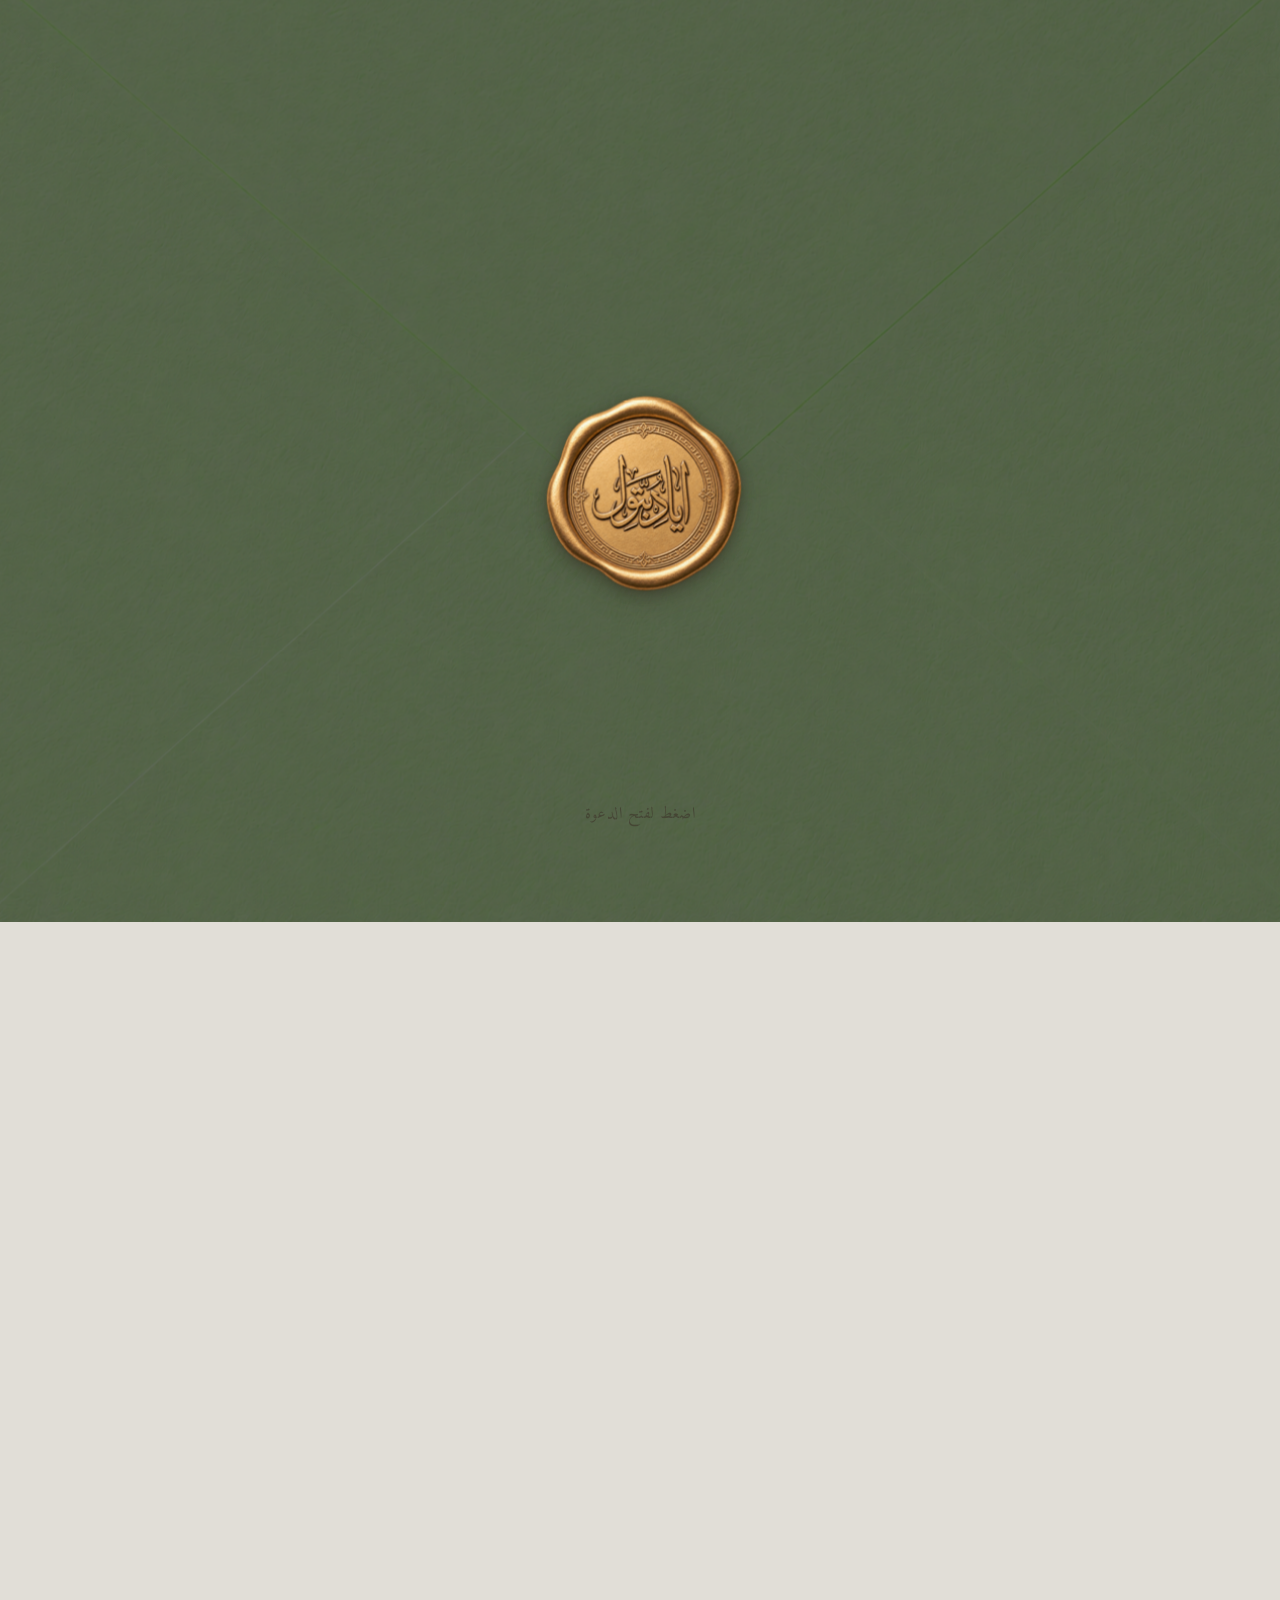
==== commit 05176cb4: "promote to main" ====
--- a/index.html
+++ b/index.html
@@ -1,1117 +1,33 @@
 <!DOCTYPE html>
 <html lang="ar" dir="rtl" class="envelope-locked">
 <head>
-<meta charset="UTF-8">
-<meta name="viewport" content="width=device-width, initial-scale=1.0">
-<title>اياد و بتول - دعوة لمن نحب</title>
-<link rel="preconnect" href="https://fonts.googleapis.com">
-<link rel="preconnect" href="https://fonts.gstatic.com" crossorigin>
-<link href="https://fonts.googleapis.com/css2?family=Amiri:ital,wght@0,400;0,700;1,400&family=Amiri+Quran&family=Aref+Ruqaa:wght@400;700&family=Aref+Ruqaa+Ink&family=Cormorant+Garamond:ital,wght@0,400;0,500;1,400&family=Cairo:wght@400;600;700&family=El+Messiri:wght@400;600;700&family=Fustat:wght@400;600;700&family=Gulzar&family=Harmattan&family=IBM+Plex+Sans+Arabic:wght@400;600;700&family=Jomhuria&family=Katibeh&family=Lateef:wght@400;700&family=Mada:wght@400;600;700&family=Marhey:wght@400;700&family=Markazi+Text:wght@400;600;700&family=Mirza:wght@400;500;600;700&family=Noto+Naskh+Arabic:wght@400;700&family=Noto+Nastaliq+Urdu:wght@400;700&family=Qahiri&family=Rakkas&family=Reem+Kufi:wght@400;700&family=Scheherazade+New:wght@400;700&family=Tajawal:wght@400;500;700&family=Almarai:wght@400;700&family=Zain:wght@400;700&display=swap" rel="stylesheet">
-<style>
-  :root{
-    /* experiment knobs — change these live from the design lab (top-left) */
-    --bg-color: #f4efe3;
-    --star-color: #8a6a30;
-    --bg-image: none;
-    --bg-drift-max: 150px;
-    --bg-position-y: 50%; /* where in the photo the crop starts, see .bg-image below */
-
-    --card-bg: rgba(0,0,0,0);
-    --card-blur: 0px;
-    --font-display: 'Aref Ruqaa', serif;
-    --font-body: 'Amiri', serif;
-
-    --sky: color-mix(in srgb, var(--bg-color) 100%, white 10%);
-    --sky-deep: var(--bg-color);
-    --sky-deepest: color-mix(in srgb, var(--bg-color) 100%, black 10%);
-
-    --s1: color-mix(in srgb, var(--star-color) 85%, transparent);
-    --s2: color-mix(in srgb, var(--star-color) 62%, transparent);
-    --s3: color-mix(in srgb, var(--star-color) 42%, transparent);
-
-    /* default palette: nearly-white text with just a hint of sage green
-       for most of the page (--ink and every hero low-level role below),
-       with --ink-soft (the one explicit "secondary" role, and whatever
-       follows it) as the deliberate exception -- a darker, olive-leaning
-       sage, so it still reads as a distinct, secondary tone rather than
-       just a lighter/darker copy of the same color. */
-    --ink: #edf2e4;
-    --ink-soft: #556b2f;
-    --gold: #a3813f;
-    --gold-deep: #8a6a30;
-    --hairline: rgba(90,70,40,0.28);
-    --ornament-color: #fff0d1; /* every section's ornament (deliberately its
-                                   own var rather than following --gold) */
-
-    /* ---- per-role text colors: --ink/--ink-soft above already act as the
-       one shared "primary"/"secondary" text color used everywhere (the
-       timeline's time/label, the location cards' venue-name/time, and the
-       rsvp question/answers all just point at these two) -- only the hero
-       section gets its own dedicated vars below, since it's the one
-       section made of several distinct strings (kicker, verse, two
-       different "lead" lines, two fathers, the "و" connectors, two names,
-       a date line, a footer notice) that don't reduce to a single
-       primary/secondary pair. Everything else shares --title-color for its
-       section heading. All default to the same warm-ivory tone below
-       (ported from the theme1 reference hero, see the background-image
-       preset it ships alongside), each at its own opacity to match; the
-       "و" connectors have no dedicated var of their own, they just follow
-       whichever row they sit in (see .fathers .conn / .names .conn). ---- */
-    --title-color: #edf2e4;        /* shared section-title color (all sections) */
-    --kicker-color: #f3ecd8;       /* hero's "دعوة لمن نحب" line */
-    --verse-color: rgba(243,236,216,0.95); /* hero's Quran verse line */
-    --names-color: #f3ecd8;        /* bride & groom names in the hero */
-    --fathers-color: #f3ecd8;      /* the two fathers' names in the hero;
-                                       both "و" connectors follow whichever
-                                       of these two vars their own row uses */
-    --hero-secondary: rgba(243,236,216,0.88); /* hero's "يتشرف كل من" / "بدعوتكم" lines */
-    --hero-date-color: rgba(243,236,216,0.9); /* hero's date/time line */
-    --footer-color: rgba(243,236,216,0.95); /* hero's bottom-of-screen seat-count notice */
-
-    --leaf-color: #8a6a30;   /* falling-leaves canvas: the leaf shape */
-    --petal-color: #a3813f; /* falling-leaves canvas: the petal shape */
-
-    /* the hero's glow, lifted verbatim from theme1's own .text-glow utility
-       (oklch(25% .02 150 / .45), 0 1px 18px) rather than an rgba
-       approximation -- see the elements that reference this below. */
-    --hero-glow: 0 1px 18px oklch(25% .02 150 / .45);
-
-    --text-shadow-intensity: 5; /* 0 = no shadow, 10 = max; design-lab slider.
-       Defaulted on (rather than 0) since light text over light/busy
-       backgrounds needs some lift to stay legible; still subtle at this
-       level -- see the .wrap comment below for how it's applied. */
-
-    --ornament-mark-rotate: 0deg; /* the ornament's center glyph; only "square" needs 45deg (see ORNAMENT_MARKS) */
-
-    /* ---- بسم الله الرحمن الرحيم, ported from agyIndex.html: its own font/
-       color/size, independent of both the shared and hero-specific text
-       controls -- it's neither a shared-section role nor really one of the
-       hero's existing roles, so it gets its own dedicated group in the
-       design lab instead of being folded into either. ---- */
-    --bismillah-font: 'Aref Ruqaa', serif;
-    --bismillah-color: #f3ecd8;
-    --bismillah-scale: 1;
-
-    /* ---- text sizes: same shape as the color system above -- one shared
-       scale for every section that isn't the hero, and one dedicated scale
-       per hero string, all defaulting to 1 (no change from the size
-       already baked into each element's own clamp()). Each is a plain
-       multiplier applied via calc(), not a replacement size, so the
-       responsive clamp() behavior (min/preferred/max) is preserved at
-       every scale. ---- */
-    --text-scale: 1;           /* shared: section titles, timeline, location, rsvp */
-    --kicker-scale: 1;
-    --verse-scale: 1;
-    --names-scale: 1;
-    --fathers-scale: 1;
-    --hero-secondary-scale: 1;
-    --hero-date-scale: 1;
-    --footer-scale: 1;
-  }
-
-  *{ box-sizing: border-box; }
-
-  html.envelope-locked, html.envelope-locked body{
-    overflow: hidden;
-    height: 100%;
-  }
-
-  /* ---- envelope intro: two copies of the same photo, each masked to one
-     side of the real V-crease (the seal's actual wax silhouette was
-     extracted from the image via color thresholding and unioned into the
-     top mask, so the cut hugs its real lobed edge instead of a circle) ---- */
-  #envelope{
-    position: fixed;
-    inset: 0;
-    z-index: 10000;
-    cursor: pointer;
-  }
-  /* nudges the whole photo composition up within the screen (the seal's
-     position on the crease is fixed content, so on a phone -- where the
-     photo's height already matches the viewport exactly under `cover`,
-     leaving no vertical slack to reposition with background-position --
-     the only way to re-center the visual weight is to zoom in slightly
-     for margin, then shift within that margin) */
-  .envelope-frame{
-    position: absolute;
-    inset: 0;
-    transform: scale(1.15) translateY(-40px);
-    transform-origin: center;
-  }
-  #envelope .envelope-half{
-    position: absolute;
-    inset: 0;
-    background-image: url('assets/envelope-no-wax-seal.png');
-    background-size: cover;
-    background-position: center;
-    background-repeat: no-repeat;
-    transition: transform 6s cubic-bezier(0.6,0,0.2,1), opacity 0.6s ease 5.4s;
-    will-change: transform, opacity;
-  }
-  #envelope .envelope-top{
-    z-index: 2;
-    /* casts a real shadow shaped by the mask's own silhouette (the flap's
-       V-crease), not the element's rectangular box -- and since it's part
-       of this same layer's paint, it slides/fades away together with it
-       on open. The seal has its own separate shadow, see .envelope-seal. */
-    filter: drop-shadow(0 3px 4px rgba(40,30,20,0.28)) drop-shadow(0 10px 18px rgba(40,30,20,0.22));
-    -webkit-mask-image: url('[data-uri]');
-    mask-image: url('[data-uri]');
-    -webkit-mask-size: cover;
-    mask-size: cover;
-    -webkit-mask-position: center;
-    mask-position: center;
-    -webkit-mask-repeat: no-repeat;
-    mask-repeat: no-repeat;
-  }
-  #envelope .envelope-bottom{
-    z-index: 1;
-    -webkit-mask-image: url('[data-uri]');
-    mask-image: url('[data-uri]');
-    -webkit-mask-size: cover;
-    mask-size: cover;
-    -webkit-mask-position: center;
-    mask-position: center;
-    -webkit-mask-repeat: no-repeat;
-    mask-repeat: no-repeat;
-  }
-  #envelope .envelope-seal{
-    z-index: 3;
-    background-image: url('assets/seal-overlay.png');
-    /* no mask at all -- the seal graphic's own transparency already
-       isolates it, so it never needs clipping around its real edge */
-    -webkit-mask-image: none;
-    mask-image: none;
-    /* its own contact shadow, shaped by the seal's real silhouette,
-       a bit tighter/stronger than the paper's since wax sits proud */
-    filter: drop-shadow(0 3px 5px rgba(40,30,20,0.35)) drop-shadow(0 6px 10px rgba(40,30,20,0.25));
-  }
-  #envelope.opening{
-    /* let clicks fall through to the page underneath the instant the open
-       animation starts, instead of waiting for the whole 6s slide to
-       finish and `hidden` to be applied on transitionend */
-    pointer-events: none;
-  }
-  #envelope.opening .envelope-top,
-  #envelope.opening .envelope-seal{
-    transform: translateY(-220%);
-    opacity: 0;
-  }
-  #envelope.opening .envelope-bottom{
-    transform: translateY(120%);
-    opacity: 0;
-  }
-  #envelope .envelope-hint{
-    position: absolute;
-    left: 50%;
-    bottom: 8%;
-    transform: translateX(-50%);
-    font-family: var(--font-body);
-    font-size: clamp(0.85rem, 3vw, 1rem);
-    color: rgba(58,47,39,0.55);
-    letter-spacing: 0.05em;
-    animation: hint-pulse 2.4s ease-in-out infinite;
-    pointer-events: none;
-  }
-  #envelope.opening .envelope-hint{
-    opacity: 0;
-    /* the infinite hint-pulse keyframe animation otherwise keeps overriding
-       opacity every frame, so this transition to 0 never visibly runs and
-       the hint just sits there pulsing until the envelope is hidden */
-    animation: none;
-    transition: opacity 0.3s ease;
-  }
-  @keyframes hint-pulse{
-    0%, 100% { opacity: 0.45; }
-    50% { opacity: 0.9; }
-  }
-  #envelope[hidden]{ display: none; }
-
-  /* ---- pre-envelope loader: the envelope's own photo is what actually
-     paints #envelope (its CSS background-images), so on an uncached first
-     visit there's a gap where the page behind it is visible before that
-     photo has finished loading. This sits above the envelope in the same
-     paper tone and hides that gap; the inline script right after it removes
-     the loader the instant both images are ready (synchronously, before
-     first paint, if they're already cached -- so it never flashes at all
-     on a repeat visit). ---- */
-  #loader{
-    position: fixed;
-    inset: 0;
-    z-index: 10001;
-    background: var(--bg-color);
-    display: flex;
-    align-items: center;
-    justify-content: center;
-    transition: opacity 0.5s ease;
-  }
-  #loader.loader-done{
-    opacity: 0;
-    pointer-events: none;
-  }
-  #loader .loader-track{
-    position: relative;
-    width: 160px;
-    height: 2px;
-    border-radius: 2px;
-    background: rgba(58,47,39,0.12);
-    overflow: hidden;
-  }
-  #loader .loader-sweep{
-    position: absolute;
-    top:0; bottom:0;
-    width: 40%;
-    border-radius: 2px;
-    background: linear-gradient(90deg, transparent, var(--gold), transparent);
-    animation: loader-sweep 2s ease-in-out infinite;
-  }
-  @keyframes loader-sweep{
-    0%   { left: -45%; }
-    100% { left: 105%; }
-  }
-
-  html,body{
-    margin:0; padding:0;
-    color: var(--ink);
-  }
-  html{
-    /* safety net for mobile: the fixed background layers below track the
-       *live* viewport, but browsers can lag a frame behind while their
-       address bar animates in/out during scroll, briefly exposing the
-       plain document background right at that edge -- matching it to the
-       backdrop's own color instead of leaving it default white means that
-       sliver is unnoticeable instead of a flash of white.
-       Deliberately only on <html>, not <body>: body is a plain in-flow
-       box (no stacking context of its own), so its own background paints
-       *above* any negative-z-index descendant of the root in CSS's
-       painting order -- giving body this color was blotting out
-       .bg-image/.bg-fixed (both negative z-index) completely. html *is*
-       the root stacking context, so its background safely paints at the
-       very bottom, under those layers, right where a fallback belongs. */
-    background: var(--sky-deepest);
-  }
-
-  body{
-    font-family: 'Cormorant Garamond', serif;
-  }
-
-  /* ---- shared background: one fixed starfield sits behind every section,
-     so it stays put (subtle parallax) while the sections scroll over it ---- */
-  .bg-fixed{
-    position:fixed;
-    inset:0;
-    z-index:-2;
-    background: var(--sky-deepest);
-    overflow:hidden;
-  }
-  .bg-gradient{
-    position:absolute;
-    inset:0;
-    background: radial-gradient(130% 90% at 50% 0%, var(--sky) 0%, var(--sky-deep) 55%, var(--sky-deepest) 100%);
-  }
-
-  /* ---- optional custom background photo/texture, set from the design lab.
-     Fixed to the viewport (not sized to the whole document) so `cover` only
-     ever has to fill one screen -- stretching it to the full page height
-     would force a huge upscale on most photos and turn them soft/blurry.
-     It's a little taller than the viewport (by --bg-drift-max) purely as a
-     buffer so the small scroll-linked translateY in updateBgImageDrift()
-     never exposes a bottom edge. Sits above .bg-fixed's own starfield (-2)
-     but below the falling-leaves canvas/content (1/2). ---- */
-  .bg-image{
-    position: fixed;
-    /* height pinned to 100lvh (+ the drift buffer), NOT sized against the
-       live viewport (e.g. `bottom: calc(-1 * var(--bg-drift-max))` against
-       top/left/right:0, or 100dvh) -- this box feeds `background-size:
-       cover`, so as soon as its height changes, the browser recomputes how
-       much of the photo to crop/zoom to cover it. With a live-viewport
-       height, the address bar hiding mid-scroll grows the box and the photo
-       visibly snaps to a different crop the instant the bars commit --
-       that's the "skip" being reported, not the translateY drift below.
-       lvh is pinned (doesn't animate, same reasoning as the .page
-       min-height comment, search "lvh") *and* it's the large/bars-hidden
-       viewport, so the box is always at least as tall as the real
-       fully-scrolled viewport -- no sliver of unused space at the bottom
-       once the bars actually do hide, unlike svh which undershoots that
-       case by design. */
-    top: 0; left: 0; right: 0;
-    height: calc(100lvh + var(--bg-drift-max));
-    z-index: -1;
-    background-image: var(--bg-image, none);
-    background-size: cover;
-    /* the design lab's "Start position" slider -- under cover, 0% anchors
-       the photo's top edge to the box's top (the old fixed "top center"),
-       100% anchors its bottom edge instead, so this is where the crop
-       *starts*; the scroll drift below then moves it further down from
-       there. */
-    background-position: center var(--bg-position-y, 0%);
-    background-repeat: no-repeat;
-    will-change: transform;
-    pointer-events: none;
-  }
-
-  .stars{
-    position:absolute;
-    inset:0;
-    pointer-events:none;
-  }
-  .stars.layer-a{
-    background-image:
-      radial-gradient(circle at 63.4% 4.4%, var(--s1) 0%, transparent 1.02px),
-      radial-gradient(circle at 15.4% 11.8%, var(--s2) 0%, transparent 1.39px),
-      radial-gradient(circle at 10.3% 42.5%, var(--s1) 0%, transparent 0.82px),
-      radial-gradient(circle at 24.3% 59.8%, var(--s2) 0%, transparent 1.25px),
-      radial-gradient(circle at 64.4% 54.3%, var(--s2) 0%, transparent 0.98px),
-      radial-gradient(circle at 28.7% 85.5%, var(--s1) 0%, transparent 1.41px),
-      radial-gradient(circle at 69.0% 34.7%, var(--s3) 0%, transparent 0.92px),
-      radial-gradient(circle at 11.8% 38.5%, var(--s3) 0%, transparent 1.09px),
-      radial-gradient(circle at 60.0% 79.5%, var(--s2) 0%, transparent 1.38px),
-      radial-gradient(circle at 14.0% 90.5%, var(--s3) 0%, transparent 0.86px),
-      radial-gradient(circle at 81.6% 61.4%, var(--s2) 0%, transparent 1.49px),
-      radial-gradient(circle at 20.5% 8.7%, var(--s3) 0%, transparent 1.33px),
-      radial-gradient(circle at 96.6% 84.1%, var(--s3) 0%, transparent 1.49px),
-      radial-gradient(circle at 28.7% 63.0%, var(--s3) 0%, transparent 1.09px),
-      radial-gradient(circle at 36.1% 66.3%, var(--s2) 0%, transparent 1.36px),
-      radial-gradient(circle at 64.2% 60.5%, var(--s2) 0%, transparent 0.94px),
-      radial-gradient(circle at 25.5% 46.4%, var(--s2) 0%, transparent 1.02px),
-      radial-gradient(circle at 68.1% 23.1%, var(--s1) 0%, transparent 1.06px),
-      radial-gradient(circle at 24.0% 5.1%, var(--s3) 0%, transparent 1.05px),
-      radial-gradient(circle at 8.4% 89.7%, var(--s2) 0%, transparent 1.25px),
-      radial-gradient(circle at 32.2% 64.9%, var(--s2) 0%, transparent 1.12px),
-      radial-gradient(circle at 46.0% 27.4%, var(--s2) 0%, transparent 1.0px),
-      radial-gradient(circle at 53.7% 73.7%, var(--s2) 0%, transparent 1.14px),
-      radial-gradient(circle at 40.3% 23.1%, var(--s2) 0%, transparent 1.6px),
-      radial-gradient(circle at 49.4% 74.6%, var(--s1) 0%, transparent 1.49px),
-      radial-gradient(circle at 62.2% 78.0%, var(--s1) 0%, transparent 1.14px),
-      radial-gradient(circle at 38.9% 59.2%, var(--s3) 0%, transparent 1.17px),
-      radial-gradient(circle at 95.2% 84.6%, var(--s2) 0%, transparent 0.81px),
-      radial-gradient(circle at 13.0% 86.9%, var(--s2) 0%, transparent 1.4px),
-      radial-gradient(circle at 34.7% 30.2%, var(--s1) 0%, transparent 0.93px),
-      radial-gradient(circle at 93.6% 86.1%, var(--s2) 0%, transparent 1.01px),
-      radial-gradient(circle at 75.1% 50.7%, var(--s2) 0%, transparent 0.89px),
-      radial-gradient(circle at 30.7% 63.3%, var(--s1) 0%, transparent 1.29px),
-      radial-gradient(circle at 37.9% 17.5%, var(--s2) 0%, transparent 1.56px),
-      radial-gradient(circle at 90.2% 59.5%, var(--s1) 0%, transparent 1.19px),
-      radial-gradient(circle at 91.2% 86.4%, var(--s3) 0%, transparent 1.47px),
-      radial-gradient(circle at 25.0% 25.1%, var(--s1) 0%, transparent 1.25px),
-      radial-gradient(circle at 10.2% 48.7%, var(--s2) 0%, transparent 0.86px),
-      radial-gradient(circle at 75.5% 14.3%, var(--s2) 0%, transparent 1.18px),
-      radial-gradient(circle at 17.9% 52.7%, var(--s1) 0%, transparent 1.29px),
-      radial-gradient(circle at 91.2% 74.5%, var(--s2) 0%, transparent 1.35px),
-      radial-gradient(circle at 31.9% 97.5%, var(--s3) 0%, transparent 1.32px),
-      radial-gradient(circle at 88.4% 45.3%, var(--s1) 0%, transparent 1.0px),
-      radial-gradient(circle at 34.5% 58.5%, var(--s1) 0%, transparent 0.98px),
-      radial-gradient(circle at 2.7% 70.0%, var(--s1) 0%, transparent 0.85px),
-      radial-gradient(circle at 88.9% 84.5%, var(--s1) 0%, transparent 0.86px),
-      radial-gradient(circle at 28.7% 48.6%, var(--s2) 0%, transparent 1.23px),
-      radial-gradient(circle at 91.8% 56.8%, var(--s3) 0%, transparent 1.18px),
-      radial-gradient(circle at 79.5% 20.3%, var(--s3) 0%, transparent 0.88px),
-      radial-gradient(circle at 36.0% 41.5%, var(--s1) 0%, transparent 1.49px),
-      radial-gradient(circle at 66.6% 96.5%, var(--s3) 0%, transparent 0.88px),
-      radial-gradient(circle at 71.9% 78.9%, var(--s1) 0%, transparent 0.89px),
-      radial-gradient(circle at 20.3% 45.1%, var(--s3) 0%, transparent 1.14px),
-      radial-gradient(circle at 46.4% 86.0%, var(--s2) 0%, transparent 0.86px),
-      radial-gradient(circle at 11.4% 64.6%, var(--s1) 0%, transparent 1.23px);
-    animation: twinkle-a 6s ease-in-out infinite;
-  }
-  .stars.layer-b{
-    background-image:
-      radial-gradient(circle at 95.0% 90.9%, var(--s1) 0%, transparent 1.29px),
-      radial-gradient(circle at 41.0% 48.2%, var(--s1) 0%, transparent 1.31px),
-      radial-gradient(circle at 17.8% 2.2%, var(--s3) 0%, transparent 0.97px),
-      radial-gradient(circle at 29.4% 68.9%, var(--s2) 0%, transparent 1.21px),
-      radial-gradient(circle at 65.5% 48.7%, var(--s1) 0%, transparent 0.83px),
-      radial-gradient(circle at 95.0% 57.6%, var(--s2) 0%, transparent 1.08px),
-      radial-gradient(circle at 32.1% 6.8%, var(--s2) 0%, transparent 1.03px),
-      radial-gradient(circle at 17.1% 94.2%, var(--s1) 0%, transparent 0.76px),
-      radial-gradient(circle at 8.6% 8.5%, var(--s3) 0%, transparent 1.3px),
-      radial-gradient(circle at 13.5% 87.5%, var(--s2) 0%, transparent 0.87px),
-      radial-gradient(circle at 5.8% 9.9%, var(--s2) 0%, transparent 1.16px),
-      radial-gradient(circle at 52.2% 91.7%, var(--s2) 0%, transparent 0.84px),
-      radial-gradient(circle at 32.2% 27.5%, var(--s2) 0%, transparent 0.79px),
-      radial-gradient(circle at 30.8% 32.4%, var(--s1) 0%, transparent 1.23px),
-      radial-gradient(circle at 2.9% 61.6%, var(--s1) 0%, transparent 1.09px),
-      radial-gradient(circle at 9.0% 22.5%, var(--s3) 0%, transparent 0.89px),
-      radial-gradient(circle at 86.6% 86.4%, var(--s1) 0%, transparent 0.96px),
-      radial-gradient(circle at 44.1% 54.1%, var(--s2) 0%, transparent 0.91px),
-      radial-gradient(circle at 52.8% 66.1%, var(--s2) 0%, transparent 1.09px),
-      radial-gradient(circle at 11.9% 86.3%, var(--s1) 0%, transparent 0.89px),
-      radial-gradient(circle at 73.3% 16.9%, var(--s1) 0%, transparent 0.9px),
-      radial-gradient(circle at 70.9% 21.5%, var(--s3) 0%, transparent 1.14px),
-      radial-gradient(circle at 50.5% 26.1%, var(--s1) 0%, transparent 1.34px),
-      radial-gradient(circle at 10.9% 42.7%, var(--s1) 0%, transparent 0.89px),
-      radial-gradient(circle at 34.0% 14.6%, var(--s1) 0%, transparent 1.39px),
-      radial-gradient(circle at 73.2% 55.0%, var(--s1) 0%, transparent 1.0px),
-      radial-gradient(circle at 12.7% 92.7%, var(--s1) 0%, transparent 1.18px),
-      radial-gradient(circle at 54.4% 82.1%, var(--s1) 0%, transparent 1.11px),
-      radial-gradient(circle at 43.3% 6.0%, var(--s1) 0%, transparent 0.96px),
-      radial-gradient(circle at 88.3% 22.2%, var(--s1) 0%, transparent 0.87px),
-      radial-gradient(circle at 36.0% 55.7%, var(--s2) 0%, transparent 1.31px),
-      radial-gradient(circle at 73.9% 90.9%, var(--s1) 0%, transparent 0.87px),
-      radial-gradient(circle at 95.7% 79.8%, var(--s1) 0%, transparent 1.32px),
-      radial-gradient(circle at 19.2% 90.8%, var(--s3) 0%, transparent 1.25px),
-      radial-gradient(circle at 79.0% 85.0%, var(--s3) 0%, transparent 1.27px),
-      radial-gradient(circle at 17.3% 69.3%, var(--s1) 0%, transparent 0.97px),
-      radial-gradient(circle at 84.4% 23.4%, var(--s3) 0%, transparent 1.27px),
-      radial-gradient(circle at 35.6% 80.8%, var(--s1) 0%, transparent 1.31px),
-      radial-gradient(circle at 4.3% 20.5%, var(--s1) 0%, transparent 0.93px),
-      radial-gradient(circle at 94.8% 28.8%, var(--s3) 0%, transparent 1.15px),
-      radial-gradient(circle at 67.2% 83.0%, var(--s1) 0%, transparent 0.93px),
-      radial-gradient(circle at 13.1% 95.2%, var(--s3) 0%, transparent 0.82px),
-      radial-gradient(circle at 5.7% 59.3%, var(--s3) 0%, transparent 0.94px),
-      radial-gradient(circle at 43.9% 96.5%, var(--s2) 0%, transparent 0.78px),
-      radial-gradient(circle at 20.2% 6.3%, var(--s2) 0%, transparent 1.01px);
-    animation: twinkle-b 6s ease-in-out infinite;
-  }
-
-  @keyframes twinkle-a{
-    0%, 100% { opacity: 1; }
-    50% { opacity: 0.45; }
-  }
-  @keyframes twinkle-b{
-    0%, 100% { opacity: 0.45; }
-    50% { opacity: 1; }
-  }
-
-  .star-accent{
-    position:absolute;
-    width:3px; height:3px;
-    border-radius:50%;
-    background: var(--star-color);
-    box-shadow: 0 0 5px 1px var(--s1), 0 0 10px 3px var(--s3);
-    animation: pulse 4.5s ease-in-out infinite;
-  }
-  @keyframes pulse{
-    0%, 100% { opacity: 0.55; transform: scale(0.85); }
-    50% { opacity: 1; transform: scale(1.15); }
-  }
-
-  /* ---- falling leaves canvas (ported from agyIndex.html) ---- */
-  #petalCanvas{
-    position: fixed;
-    /* inset:0 (not 100vw/100vh) so it tracks the live viewport rather than
-       a static snapshot -- see the .bg-image comment above for why */
-    inset: 0;
-    pointer-events: none;
-    z-index: 1;
-  }
-
-  /* ---- page sections ---- */
-  .wrap{
-    position:relative;
-    z-index: 2;
-    max-width: 640px;
-    margin: 0 auto;
-    /* design-lab "text shadow intensity" knob: text-shadow is inherited, so
-       setting it once here reaches every text element in the page instead
-       of repeating it per element. At the default intensity of 0 both the
-       offset and the alpha resolve to 0, i.e. no visible shadow at all --
-       elements with their own literal text-shadow (like .names .name)
-       layer this in as a second, independent shadow rather than replacing
-       it (see that rule). */
-    text-shadow:
-      0
-      calc(var(--text-shadow-intensity) * 0.15px)
-      calc(var(--text-shadow-intensity) * 0.6px)
-      rgba(0, 0, 0, calc(var(--text-shadow-intensity) * 0.045));
-  }
-
-  .page{
-    position:relative;
-    /* lvh (large viewport height), not dvh: dvh tracks the *current* browser
-       chrome state, so it changes value live as the address bar animates
-       in/out -- meaning every section's height, and so the whole page's
-       scrollable length, would shift under you at the exact moment you lift
-       your finger and the bars commit to hiding, producing precisely the
-       "skip" being reported here. lvh, like svh, is pinned and doesn't
-       animate -- but it's pinned to the *largest* possible viewport (bars
-       assumed hidden) rather than the smallest, so a section is never
-       shorter than the real, fully-scrolled viewport and there's no unused
-       gap once the bars actually do hide. The only tradeoff is the mirror
-       image of svh's: on first load, with bars still shown, a section can
-       run a little taller than what's currently visible.
-       Capped with min() at 900px so this doesn't keep growing on very tall
-       viewports (a big desktop window, an external monitor) -- past that
-       point each section is mostly empty space between short content
-       blocks, which just means more scrolling to get through the page for
-       no benefit. min() still resolves to a static, non-animating value
-       either way, so this doesn't reopen the address-bar jump. */
-    min-height: min(100lvh, 900px);
-    display:flex;
-    flex-direction:column;
-    align-items:center;
-    justify-content:center;
-    text-align:center;
-    padding: 64px 28px;
-    gap: 28px;
-  }
-
-  /* ---- section "card", toggled from the design lab: an actual bounded
-     panel (not a full-bleed section background), inset from the screen
-     edges on every viewport including mobile. Invisible/no-op until the
-     lab turns it on via the html.card-on class. ---- */
-  .card{
-    width: 100%;
-    max-width: 480px;
-    margin: 0 auto;
-    display: flex;
-    flex-direction: column;
-    align-items: center;
-    text-align: center;
-    gap: 28px;
-    box-sizing: border-box;
-  }
-  /* theme1's own .glass-card, lifted verbatim (gradient + saturate + border
-     + shadow token) rather than just a flat --card-bg -- this is what
-     actually reads as "darkening the background" in the reference, not a
-     separate overlay layer (checked the extracted stylesheet, there isn't
-     one). The gradient/border/shadow are the same across every section
-     (that sheen is the point -- one consistent card look site-wide); only
-     background-color and blur amount stay design-lab tunable via
-     --card-bg/--card-blur, layered underneath the gradient rather than
-     replaced by it. */
-  html.card-on .card{
-    background-color: var(--card-bg);
-    background-image: linear-gradient(160deg, oklch(98% .01 95 / .2), oklch(90% .02 130 / .12));
-    -webkit-backdrop-filter: blur(var(--card-blur)) saturate(115%);
-    backdrop-filter: blur(var(--card-blur)) saturate(115%);
-    border: 1px solid oklch(98% .01 95 / .28);
-    border-radius: 20px;
-    padding: 36px 26px;
-    box-shadow: 0 30px 80px -30px oklch(25% .03 150 / .55);
-    transition: background-color 0.25s ease, backdrop-filter 0.25s ease, -webkit-backdrop-filter 0.25s ease, box-shadow 0.25s ease;
-  }
-
-  #hero{
-    position: relative; /* anchors .footer-info below */
-    padding-left: 14px;
-    padding-right: 14px;
-    /* svh, not the shared .page lvh: .footer-info is pinned near the
-       *bottom* of this section's box, and lvh assumes the address bar is
-       already hidden -- on first load, with the bar still shown, the real
-       visible area is smaller than that, so the footer sat below the fold
-       until you scrolled. svh is the guaranteed-visible size regardless of
-       bar state (the opposite extreme from lvh, equally pinned/non-
-       animating -- see the .page comment), so if the hero fits within it,
-       it's on-screen immediately. */
-    min-height: min(100svh, 900px);
-  }
-
-  /* one ornament color site-wide, deliberately its own var rather than
-     following the shared Accent (--gold) -- see --ornament-color. */
-  .ornament{
-    display:flex;
-    align-items:center;
-    justify-content:center;
-    gap:14px;
-    color: var(--ornament-color);
-    width: 100%;
-  }
-  .ornament .line{
-    height:1px;
-    width: 70px;
-    background: linear-gradient(90deg, transparent, var(--ornament-color), transparent);
-  }
-  .ornament .mark{
-    font-size: 1rem;
-    /* the glyph itself (✦ by default, or ◆/●/+/none) is swapped via JS/the
-       design lab -- only "square" needs this rotated (it's the ◆ glyph
-       turned 45deg to sit upright); every other shape, including the
-       default star, keeps this at 0deg (see ORNAMENT_MARKS in the script). */
-    transform: rotate(var(--ornament-mark-rotate, 0deg));
-    color: var(--ornament-color);
-  }
-
-  /* shared across all three later sections: one title color, site-wide. */
-  .section-title{
-    margin:0;
-    font-family: var(--font-display);
-    font-size: calc(var(--text-scale, 1) * clamp(1.9rem, 6vw, 2.6rem));
-    color: var(--title-color);
-  }
-
-  /* بسم الله الرحمن الرحيم, ported from agyIndex.html (its .badge-intro) --
-     own font/color/size, all independently controllable in the lab. The
-     soft glow (also on .kicker/.row .conn/.names .name below) is hardcoded
-     rather than tied to the shared --text-shadow-intensity slider -- that
-     slider cascades to every section via .wrap, and this glow is only
-     meant to match the theme1 reference's hero, not spread site-wide. */
-  .bismillah{
-    /* pulls in on both sides of the .card's shared 28px gap -- as its own
-       small, understated line, it read as floating in too much empty
-       space at that spacing. */
-    margin: -10px 0 -14px;
-    font-family: var(--bismillah-font);
-    font-size: calc(var(--bismillah-scale, 1) * clamp(0.85rem, 3vw, 1rem));
-    font-weight:700;
-    color: var(--bismillah-color);
-    text-shadow: var(--hero-glow);
-  }
-
-  .kicker{
-    margin: -12px 0 0;
-    font-family: var(--font-display);
-    font-size: calc(var(--kicker-scale, 1) * clamp(1.6rem, 5.5vw, 2.2rem));
-    letter-spacing: 0.05em;
-    color: var(--kicker-color);
-    text-shadow: var(--hero-glow);
-  }
-
-  /* the hero's Quran verse line, ported from the theme1 reference -- own
-     color/scale like every other distinct hero string (see the .row
-     comment below), Tajawal rather than --font-body since the reference
-     uses it specifically for this line regardless of whatever body font
-     is picked for the rest of the page. */
-  .verse{
-    margin:0;
-    font-family: 'Tajawal', sans-serif;
-    font-size: calc(var(--verse-scale, 1) * clamp(0.95rem, 2.8vw, 1.15rem));
-    line-height: 1.65;
-    color: var(--verse-color);
-    text-shadow: var(--hero-glow);
-  }
-
-  /* shared between the hero's two intro lines and the rsvp question. The
-     hero's own line gets its dedicated --hero-secondary color/scale (it's
-     one of the hero's several distinct low-level roles); the rsvp question
-     instead uses the shared --ink "primary" color and --text-scale size --
-     it's the section's primary role, with .rsvp-option's answers below as
-     its secondary. Font-size lives on these scoped rules rather than the
-     shared .lead above so each can carry its own multiplier -- the ID
-     selector's specificity wins over .lead regardless of source order. */
-  .lead{
-    margin:0;
-    font-family: var(--font-body);
-    letter-spacing: 0.02em;
-  }
-  #hero .lead{
-    color: var(--hero-secondary);
-    font-size: calc(var(--hero-secondary-scale, 1) * clamp(1.05rem, 2.6vw, 1.3rem));
-  }
-  #rsvp-section .lead{
-    color: var(--ink);
-    font-size: calc(var(--text-scale, 1) * clamp(1.05rem, 2.6vw, 1.3rem));
-  }
-
-  .row{
-    width:100%;
-    display:grid;
-    grid-template-columns: 1fr auto 1fr;
-    align-items:center;
-    column-gap: clamp(10px, 3vw, 26px);
-  }
-
-  .fathers{
-    margin: -12px 0 -10px;
-    column-gap: clamp(4px, 1.8vw, 16px);
-  }
-  .fathers .father{
-    font-family: var(--font-body);
-    font-weight:700;
-    font-size: calc(var(--fathers-scale, 1) * clamp(0.82rem, 4.4vw, 1.55rem));
-    color: var(--fathers-color);
-    line-height:1.3;
-    white-space: nowrap;
-  }
-  /* the "و" between the two fathers -- follows --fathers-color like the
-     names either side of it (matches .names .conn below: no dedicated
-     accent color for either connector, just its own row's color). */
-  .fathers .conn{
-    font-family: var(--font-body);
-    font-size: calc(var(--fathers-scale, 1) * clamp(1rem, 2.4vw, 1.2rem));
-    color: var(--fathers-color);
-    text-shadow: var(--hero-glow);
-  }
-
-  .names{
-    margin-top: -10px;
-  }
-  .names .name{
-    font-family: var(--font-display);
-    font-weight:700;
-    font-size: calc(var(--names-scale, 1) * clamp(3.2rem, 11.5vw, 5.2rem));
-    line-height:1;
-    color: var(--names-color);
-    /* two stacked shadows, not one: the fixed highlight below is this
-       element's own look (unrelated to the design-lab intensity knob) --
-       layering the .wrap intensity shadow alongside it, instead of
-       replacing it, keeps that highlight intact at intensity 0. */
-    text-shadow:
-      0 1px 0 rgba(255,255,255,0.5),
-      0
-      calc(var(--text-shadow-intensity) * 0.15px)
-      calc(var(--text-shadow-intensity) * 0.6px)
-      rgba(0, 0, 0, calc(var(--text-shadow-intensity) * 0.045)),
-      var(--hero-glow);
-  }
-  /* the "و" between bride & groom -- follows --names-color like the two
-     names either side of it, same as .fathers .conn above. */
-  .names .conn{
-    font-family: var(--font-body);
-    font-size: calc(var(--names-scale, 1) * clamp(1.6rem, 4.8vw, 2.3rem));
-    color: var(--names-color);
-    text-shadow: var(--hero-glow);
-    padding: 0 2px;
-  }
-
-  /* the hero's own date/time line, ported from the theme1 reference --
-     sits inside the card itself (after the closing ornament), separate
-     from .footer-info below (the seat-count notice, absolutely
-     positioned at the bottom of the *section*, outside the card). */
-  .hero-date{
-    margin: -6px 0 0;
-    font-family: 'Tajawal', sans-serif;
-    font-size: calc(var(--hero-date-scale, 1) * clamp(0.85rem, 2.6vw, 1rem));
-    color: var(--hero-date-color);
-    letter-spacing: 0.01em;
-  }
-
-  .footer-info{
-    position:absolute;
-    bottom: 22px;
-    left: 24px;
-    right: 24px;
-    display:flex;
-    justify-content:space-between;
-    align-items:center;
-    gap: 10px;
-    font-family: var(--font-body);
-    font-size: calc(var(--footer-scale, 1) * clamp(0.95rem, 3.4vw, 1.1rem));
-    color: var(--footer-color);
-    letter-spacing: 0.01em;
-    text-shadow: var(--hero-glow);
-  }
-  .footer-info span{
-    white-space: nowrap;
-  }
-
-  @media (max-width: 480px){
-    #hero{
-      padding-top: clamp(24px, 4.5vh, 44px);
-      padding-bottom: clamp(68px, 9.5vh, 88px);
-    }
-    #hero .card{
-      gap: clamp(14px, 2.4vh, 22px);
-    }
-    .footer-info{
-      flex-direction: column;
-      align-items:center;
-      gap: 6px;
-      bottom: 14px;
-      font-size: calc(var(--footer-scale, 1) * clamp(0.85rem, 3.2vw, 1.05rem));
-    }
-  }
-
-  /* ---- timeline section ----
-     centered vertical line, items alternating left/right of it (odd items
-     to the right, even to the left) instead of one right-aligned column --
-     the old layout only ever used the right half of the section, which on
-     anything wider than a phone left the left half sitting empty. */
-  .timeline{
-    list-style:none;
-    margin:0;
-    padding:0;
-    width:100%;
-    max-width: 480px;
-    display:flex;
-    flex-direction:column;
-    gap: 40px;
-    position:relative;
-    /* the page is RTL, but align-self:flex-start/flex-end below resolve
-       against the *container's* direction, not a fixed physical side -- so
-       under RTL they were flipped from what the left/right padding and dot
-       offsets assumed, putting both on the wrong half. Times/labels are
-       still correct RTL Arabic either way (that's per-character bidi, not
-       this property), so pinning this one layout container to ltr just
-       keeps flex-end meaning physical-right, matching everything else below. */
-    direction: ltr;
-  }
-  .timeline::before{
-    content:'';
-    position:absolute;
-    top:6px;
-    bottom:6px;
-    left:50%;
-    width:2px;
-    background: var(--gold);
-    opacity:0.45;
-    transform: translateX(-50%);
-  }
-  /* full width, not 50% -- text is pushed to one side with padding instead
-     of shrinking the box. Giving each item a *different* width (50% flush
-     right vs 50% flush left, via align-self) meant the dot's "centered on
-     the line" offset was computed against each item's own half-width box,
-     and any sub-pixel rounding of that 50% (containers not evenly
-     divisible by 2, which varies per screen size) came out slightly
-     different for the two boxes -- the dot visibly drifted a hair left or
-     right depending on which side the item was on. With every item the
-     same full width as .timeline itself, the dot's `left:50%` below
-     resolves against that identical box every time -- the exact same
-     computation the line above uses -- so it lines up with the line
-     exactly, with no rounding to drift. */
-  .timeline-item{
-    position:relative;
-    width: 100%;
-  }
-  .timeline-item::before{
-    content:'';
-    position:absolute;
-    top: 5px;
-    left: 50%;
-    width: 13px;
-    height: 13px;
-    border-radius:50%;
-    background: var(--sky-deep);
-    border: 2px solid var(--gold-deep);
-    transform: translateX(-50%);
-  }
-  .timeline-item:nth-child(odd){
-    padding-right: calc(50% + 32px);
-    text-align: right;
-  }
-  .timeline-item:nth-child(even){
-    padding-left: calc(50% + 32px);
-    text-align: left;
-  }
-  .timeline-time{
-    display:block;
-    font-family: var(--font-body);
-    font-weight:700;
-    font-size: calc(var(--text-scale, 1) * clamp(1.2rem, 4vw, 1.5rem));
-    color: var(--ink);
-  }
-  .timeline-label{
-    display:block;
-    font-family: var(--font-body);
-    font-size: calc(var(--text-scale, 1) * clamp(1rem, 3vw, 1.15rem));
-    color: var(--ink-soft);
-    margin-top: 2px;
-  }
-
-  /* ---- location section ---- */
-  .locations{
-    display:flex;
-    flex-direction:column;
-    gap: 26px;
-    width:100%;
-  }
-  .location-card{
-    background: rgba(255,255,255,0.32);
-    border: 1px solid var(--hairline);
-    border-radius: 12px;
-    padding: 16px;
-    display:flex;
-    flex-direction:column;
-    gap: 10px;
-  }
-  .location-card .location-head{
-    display:flex;
-    align-items:baseline;
-    justify-content:space-between;
-    gap: 10px;
-  }
-  .location-card h3{
-    margin:0;
-    font-family: var(--font-body);
-    font-weight:700;
-    font-size: calc(var(--text-scale, 1) * clamp(1.1rem, 3.4vw, 1.3rem));
-    color: var(--ink);
-  }
-  .location-card .location-time{
-    font-family: var(--font-body);
-    font-weight:700;
-    font-size: calc(var(--text-scale, 1) * clamp(0.9rem, 2.8vw, 1.05rem));
-    color: var(--ink-soft);
-    white-space: nowrap;
-  }
-  .location-card iframe{
-    width:100%;
-    height: 140px;
-    border:0;
-    border-radius: 8px;
-    filter: sepia(0.18) saturate(1.05);
-  }
-
-  /* ---- rsvp section ---- */
-  .rsvp-form{
-    display:flex;
-    flex-direction:column;
-    gap: 16px;
-    width:100%;
-    max-width: 360px;
-  }
-  .rsvp-option{
-    display:flex;
-    align-items:center;
-    justify-content:flex-start;
-    gap: 10px;
-    font-family: var(--font-body);
-    font-size: calc(var(--text-scale, 1) * clamp(1rem, 3vw, 1.15rem));
-    color: var(--ink-soft);
-    border: 1px solid var(--hairline);
-    border-radius: 10px;
-    padding: 14px 16px;
-    cursor:pointer;
-    background: rgba(255,255,255,0.25);
-  }
-  .rsvp-option input{
-    width: 18px;
-    height: 18px;
-    accent-color: var(--gold-deep);
-  }
-  /* background follows the shared --ink "primary" color, text follows
-     --ink-soft "secondary" -- with the default palette (near-white primary,
-     darker olive secondary) that reads as a light button with dark text;
-     if --ink is ever tuned dark and --ink-soft light in the design lab,
-     this pairing flips right along with it since it's the same two vars
-     everywhere else just uses. */
-  .rsvp-submit{
-    margin-top: 6px;
-    font-family: var(--font-body);
-    font-weight:700;
-    font-size: calc(var(--text-scale, 1) * clamp(1rem, 3vw, 1.1rem));
-    background: var(--ink);
-    color: var(--ink-soft);
-    border:none;
-    border-radius: 10px;
-    padding: 14px;
-    cursor:pointer;
-    letter-spacing: 0.03em;
-  }
-  .rsvp-submit:hover{
-    opacity:0.9;
-  }
-
-  /* ---- experiment-only design lab, delete this block + the panel markup
-     before sending the real link to guests ---- */
-  #labToggle{
-    position: fixed;
-    top: 14px;
-    left: 14px;
-    z-index: 9999;
-    width: 38px;
-    height: 38px;
-    border-radius: 50%;
-    border: 1px solid rgba(0,0,0,0.15);
-    background: rgba(255,255,255,0.9);
-    font-size: 16px;
-    cursor:pointer;
-    box-shadow: 0 4px 14px rgba(0,0,0,0.18);
-  }
-  #colorLab{
-    position: fixed;
-    top: 60px;
-    left: 14px;
-    z-index: 9999;
-    display:flex;
-    flex-direction:column;
-    gap: 10px;
-    background: rgba(255,255,255,0.92);
-    border: 1px solid rgba(0,0,0,0.12);
-    border-radius: 10px;
-    padding: 12px 14px;
-    font-family: system-ui, sans-serif;
-    font-size: 12px;
-    color: #333;
-    box-shadow: 0 8px 24px rgba(0,0,0,0.15);
-    backdrop-filter: blur(6px);
-    direction: ltr;
-    width: 280px; /* bumped from 248px to fit the added size sliders/labels */
-    max-height: calc(100vh - 80px);
-    overflow-y: auto;
-  }
-  #colorLab[hidden]{ display:none; }
-  /* ---- collapsible sections: each knob group starts closed so the panel
-     doesn't turn into a wall of controls -- open only what you're tweaking ---- */
-  #colorLab details{
-    display:flex;
-    flex-direction:column;
-    gap: 10px;
-  }
-  #colorLab details + details{
-    border-top: 1px solid rgba(0,0,0,0.12);
-    margin-top: 2px;
-    padding-top: 10px;
-  }
-  #colorLab details > *:not(summary){
-    margin-top: 2px;
-  }
-  #colorLab summary{
-    font-size: 11px;
-    text-transform: uppercase;
-    letter-spacing: 0.05em;
-    color: #888;
-    cursor: pointer;
-    user-select: none;
-    list-style: none;
-  }
-  #colorLab summary::-webkit-details-marker{ display:none; }
-  #colorLab summary::before{
-    content: '▸';
-    display: inline-block;
-    width: 1em;
-    transition: transform 0.15s ease;
-  }
-  #colorLab details[open] summary::before{
-    transform: rotate(90deg);
-  }
-  #colorLab label{
-    display:flex;
-    align-items:center;
-    justify-content:space-between;
-    gap: 8px;
-    cursor:pointer;
-  }
-  #colorLab input[type="color"]{
-    width: 30px;
-    height: 24px;
-    border: none;
-    border-radius: 5px;
-    padding: 0;
-    cursor: pointer;
-    background: none;
-  }
-  #colorLab select{
-    font-size: 12px;
-    padding: 3px 4px;
-    border-radius: 5px;
-    border: 1px solid rgba(0,0,0,0.2);
-    max-width: 125px;
-  }
-</style>
+  <meta charset="UTF-8">
+  <meta name="viewport" content="width=device-width, initial-scale=1.0, maximum-scale=5.0, viewport-fit=cover">
+  <title>اياد و بتول - دعوة لمن نحب</title>
+
+  <!-- Google Fonts: Complete Arabic Typography Suite -->
+  <link rel="preconnect" href="https://fonts.googleapis.com">
+  <link rel="preconnect" href="https://fonts.gstatic.com" crossorigin>
+  <link href="https://fonts.googleapis.com/css2?family=Almarai:wght@400;700&family=Amiri+Quran&family=Amiri:ital,wght@0,400;0,700;1,400&family=Aref+Ruqaa+Ink&family=Aref+Ruqaa:wght@400;700&family=Cairo:wght@400;600;700&family=Cormorant+Garamond:ital,wght@0,400;0,500;1,400&family=El+Messiri:wght@400;600;700&family=Fustat:wght@400;600;700&family=Gulzar&family=Harmattan&family=IBM+Plex+Sans+Arabic:wght@400;600;700&family=Jomhuria&family=Katibeh&family=Lateef:wght@400;700&family=Mada:wght@400;600;700&family=Marhey:wght@400;700&family=Markazi+Text:wght@400;600;700&family=Mirza:wght@400;500;600;700&family=Noto+Naskh+Arabic:wght@400;700&family=Noto+Nastaliq+Urdu:wght@400;700&family=Qahiri&family=Rakkas&family=Reem+Kufi:wght@400;700&family=Scheherazade+New:wght@400;700&family=Tajawal:wght@400;500;700&family=Zain:wght@400;700&display=swap" rel="stylesheet">
+
+  <!-- ?v=N cache-busting query strings below: plain <script src> URLs with
+       no build step have nothing else to make the browser (or a static
+       host's CDN) re-fetch an edited file -- it'll happily keep serving
+       whatever it already cached for that exact URL. Bump the number for
+       whichever file you just edited (only that one needs it) to force a
+       fresh fetch on next load. -->
+  <link rel="stylesheet" href="styles.css?v=11">
 </head>
 <body>
 
-  <div id="loader"><div class="loader-track"><div class="loader-sweep"></div></div></div>
-  <script>
-    // runs synchronously during parsing, before first paint -- so if these
-    // are already browser-cached, the loader never actually gets shown
-    (function(){
-      const loader = document.getElementById('loader');
-      const sources = ['assets/envelope-no-wax-seal.png', 'assets/seal-overlay.png'];
-      let remaining = sources.length;
-      function hideLoader(){
-        loader.classList.add('loader-done');
-        loader.addEventListener('transitionend', () => loader.remove(), { once: true });
-      }
-      sources.forEach(src => {
-        const img = new Image();
-        let settled = false;
-        const settle = () => {
-          if (settled) return;
-          settled = true;
-          if (--remaining <= 0) hideLoader();
-        };
-        img.onload = settle;
-        img.onerror = settle; // don't get stuck waiting on a failed load
-        img.src = src;
-        if (img.complete) settle();
-      });
-    })();
-  </script>
-
-  <!-- envelope intro: two masked copies of static.png, split along the real
-       V-crease + the seal's own silhouette. Click anywhere to open. -->
+  <!-- 1. Envelope Preloader (Dismissed synchronously when cached) -->
+  <div id="loader">
+    <div class="loader-track">
+      <div class="loader-sweep"></div>
+    </div>
+  </div>
+
+  <!-- 2. Fullscreen Interactive Envelope Intro -->
   <div id="envelope">
     <div class="envelope-frame">
       <div class="envelope-half envelope-top"></div>
@@ -1121,399 +37,26 @@
     <span class="envelope-hint">اضغط لفتح الدعوة</span>
   </div>
 
+  <!-- 3. Falling Leaves & Petals Ambient Canvas -->
   <canvas id="petalCanvas"></canvas>
 
-  <!-- viewport-sized custom background photo, with a small scroll-linked
-       drift (see .bg-image / updateBgImageDrift) -- kept fixed and
-       screen-sized rather than stretched over the whole page so `cover`
-       never has to upscale it past its native resolution -->
+  <!-- 4. Fixed Viewport Background Photo & Blend Overlay -->
   <div class="bg-image"></div>
-
+  <div class="bg-overlay"></div>
   <div class="bg-fixed">
     <div class="bg-gradient"></div>
-    <div class="stars layer-a"></div>
-    <div class="stars layer-b"></div>
-    <span class="star-accent" style="left:87.5%; top:53.4%; animation-delay:-0.5s;"></span>
-    <span class="star-accent" style="left:69.3%; top:71.3%; animation-delay:-1.8s;"></span>
-    <span class="star-accent" style="left:65.0%; top:38.1%; animation-delay:-3.1s;"></span>
-    <span class="star-accent" style="left:12.2%; top:64.5%; animation-delay:-2.2s;"></span>
-    <span class="star-accent" style="left:35.1%; top:33.6%; animation-delay:-0.9s;"></span>
-    <span class="star-accent" style="left:80.6%; top:69.3%; animation-delay:-3.6s;"></span>
-    <span class="star-accent" style="left:32.4%; top:33.2%; animation-delay:-1.3s;"></span>
   </div>
 
-  <!-- experiment-only: delete this button + panel before sharing the real invite -->
-  <button id="labToggle" title="Design lab">🎨</button>
-  <div id="colorLab" hidden>
-   <details>
-    <summary>Colors</summary>
-    <label style="justify-content:flex-start; gap:4px;">
-      <span style="flex:1 1 auto; text-align:left;">Background</span>
-      <input type="color" id="bgPicker" value="#f4efe3" style="width:22px;height:20px;padding:0;flex:0 0 auto;">
-      <input type="text" id="bgHex" value="#f4efe3" maxlength="7" style="width:58px;font-size:11px;padding:2px 3px;flex:0 0 auto;">
-      <input type="number" id="bgAlpha" value="100" min="0" max="100" title="Opacity %" style="width:32px;font-size:11px;padding:2px;flex:0 0 auto;">
-    </label>
-    <label style="justify-content:flex-start; gap:4px;">
-      <span style="flex:1 1 auto; text-align:left;">Stars</span>
-      <input type="color" id="starPicker" value="#8a6a30" style="width:22px;height:20px;padding:0;flex:0 0 auto;">
-      <input type="text" id="starHex" value="#8a6a30" maxlength="7" style="width:58px;font-size:11px;padding:2px 3px;flex:0 0 auto;">
-      <input type="number" id="starAlpha" value="0" min="0" max="100" title="Opacity %" style="width:32px;font-size:11px;padding:2px;flex:0 0 auto;">
-    </label>
-    <label style="justify-content:flex-start; gap:4px;">
-      <span style="flex:1 1 auto; text-align:left;">Primary text</span>
-      <input type="color" id="inkPicker" value="#edf2e4" style="width:22px;height:20px;padding:0;flex:0 0 auto;">
-      <input type="text" id="inkHex" value="#edf2e4" maxlength="7" style="width:58px;font-size:11px;padding:2px 3px;flex:0 0 auto;">
-      <input type="number" id="inkAlpha" value="100" min="0" max="100" title="Opacity %" style="width:32px;font-size:11px;padding:2px;flex:0 0 auto;">
-    </label>
-    <label style="justify-content:flex-start; gap:4px;">
-      <span style="flex:1 1 auto; text-align:left;">Secondary text</span>
-      <input type="color" id="inkSoftPicker" value="#556b2f" style="width:22px;height:20px;padding:0;flex:0 0 auto;">
-      <input type="text" id="inkSoftHex" value="#556b2f" maxlength="7" style="width:58px;font-size:11px;padding:2px 3px;flex:0 0 auto;">
-      <input type="number" id="inkSoftAlpha" value="100" min="0" max="100" title="Opacity %" style="width:32px;font-size:11px;padding:2px;flex:0 0 auto;">
-    </label>
-    <label style="justify-content:flex-start; gap:4px;">
-      <span style="flex:1 1 auto; text-align:left;">Accent (light)</span>
-      <input type="color" id="goldPicker" value="#a3813f" style="width:22px;height:20px;padding:0;flex:0 0 auto;">
-      <input type="text" id="goldHex" value="#a3813f" maxlength="7" style="width:58px;font-size:11px;padding:2px 3px;flex:0 0 auto;">
-      <input type="number" id="goldAlpha" value="100" min="0" max="100" title="Opacity %" style="width:32px;font-size:11px;padding:2px;flex:0 0 auto;">
-    </label>
-    <label style="justify-content:flex-start; gap:4px;">
-      <span style="flex:1 1 auto; text-align:left;">Accent (deep)</span>
-      <input type="color" id="goldDeepPicker" value="#8a6a30" style="width:22px;height:20px;padding:0;flex:0 0 auto;">
-      <input type="text" id="goldDeepHex" value="#8a6a30" maxlength="7" style="width:58px;font-size:11px;padding:2px 3px;flex:0 0 auto;">
-      <input type="number" id="goldDeepAlpha" value="100" min="0" max="100" title="Opacity %" style="width:32px;font-size:11px;padding:2px;flex:0 0 auto;">
-    </label>
-    <!-- its own var rather than following Accent above, so the ornament
-         (line + center mark, every section) can sit on a lighter cream
-         than the deeper gold used for the timeline dots/rsvp accents. -->
-    <label style="justify-content:flex-start; gap:4px;">
-      <span style="flex:1 1 auto; text-align:left;">Ornament (all sections)</span>
-      <input type="color" id="ornamentColorPicker" value="#fff0d1" style="width:22px;height:20px;padding:0;flex:0 0 auto;">
-      <input type="text" id="ornamentColorHex" value="#fff0d1" maxlength="7" style="width:58px;font-size:11px;padding:2px 3px;flex:0 0 auto;">
-      <input type="number" id="ornamentColorAlpha" value="100" min="0" max="100" title="Opacity %" style="width:32px;font-size:11px;padding:2px;flex:0 0 auto;">
-    </label>
-    <label style="justify-content:flex-start; gap:4px;">
-      <span style="flex:1 1 auto; text-align:left;">Apply one color to all text</span>
-      <input type="color" id="applyAllPicker" value="#edf2e4" style="width:22px;height:20px;padding:0;flex:0 0 auto;">
-      <button type="button" id="applyAllBtn" style="padding:4px 8px; font-size:11px; cursor:pointer; border-radius:5px; border:1px solid rgba(0,0,0,0.2); background:#fff;">Apply</button>
-    </label>
-    <!-- Primary/Secondary/Accent above already apply everywhere outside the
-         hero (timeline time/label, location venue/time, rsvp
-         question/answers). This title color is shared by all three
-         section headings the same way -- there's no per-section title.
-         The hero is the one section that doesn't follow any of these --
-         see "Hero text colors" below instead. -->
-    <label style="justify-content:flex-start; gap:4px;">
-      <span style="flex:1 1 auto; text-align:left;">Section title (all sections)</span>
-      <input type="color" id="titleColorPicker" value="#edf2e4" style="width:22px;height:20px;padding:0;flex:0 0 auto;">
-      <input type="text" id="titleColorHex" value="#edf2e4" maxlength="7" style="width:58px;font-size:11px;padding:2px 3px;flex:0 0 auto;">
-      <input type="number" id="titleColorAlpha" value="100" min="0" max="100" title="Opacity %" style="width:32px;font-size:11px;padding:2px;flex:0 0 auto;">
-    </label>
-   </details>
-
-   <!-- the hero is the one section made of several distinct strings (kicker,
-        verse, two "lead" lines, fathers, names, a date line, footer
-        notice) rather than a clean primary/secondary pair -- every one of
-        its strings gets its own control here instead of following the
-        shared Colors above. The "و" connectors have no control of their
-        own (see .fathers .conn / .names .conn); the ornament is shared
-        site-wide too (see "Ornament" in Colors above). -->
-   <details>
-    <summary>Hero text colors</summary>
-    <label style="justify-content:flex-start; gap:4px;">
-      <span style="flex:1 1 auto; text-align:left;">Kicker (دعوة لمن نحب)</span>
-      <input type="color" id="kickerPicker" value="#f3ecd8" style="width:22px;height:20px;padding:0;flex:0 0 auto;">
-      <input type="text" id="kickerHex" value="#f3ecd8" maxlength="7" style="width:58px;font-size:11px;padding:2px 3px;flex:0 0 auto;">
-      <input type="number" id="kickerAlpha" value="100" min="0" max="100" title="Opacity %" style="width:32px;font-size:11px;padding:2px;flex:0 0 auto;">
-    </label>
-    <label style="justify-content:flex-start; gap:4px;">
-      <span style="flex:1 1 auto; text-align:left;">Verse (وَمِنْ آيَاتِهِ...)</span>
-      <input type="color" id="versePicker" value="#f3ecd8" style="width:22px;height:20px;padding:0;flex:0 0 auto;">
-      <input type="text" id="verseHex" value="#f3ecd8" maxlength="7" style="width:58px;font-size:11px;padding:2px 3px;flex:0 0 auto;">
-      <input type="number" id="verseAlpha" value="85" min="0" max="100" title="Opacity %" style="width:32px;font-size:11px;padding:2px;flex:0 0 auto;">
-    </label>
-    <label style="justify-content:flex-start; gap:4px;">
-      <span style="flex:1 1 auto; text-align:left;">Bride &amp; groom names</span>
-      <input type="color" id="namesPicker" value="#f3ecd8" style="width:22px;height:20px;padding:0;flex:0 0 auto;">
-      <input type="text" id="namesHex" value="#f3ecd8" maxlength="7" style="width:58px;font-size:11px;padding:2px 3px;flex:0 0 auto;">
-      <input type="number" id="namesAlpha" value="100" min="0" max="100" title="Opacity %" style="width:32px;font-size:11px;padding:2px;flex:0 0 auto;">
-    </label>
-    <label style="justify-content:flex-start; gap:4px;">
-      <span style="flex:1 1 auto; text-align:left;">Fathers</span>
-      <input type="color" id="fathersPicker" value="#f3ecd8" style="width:22px;height:20px;padding:0;flex:0 0 auto;">
-      <input type="text" id="fathersHex" value="#f3ecd8" maxlength="7" style="width:58px;font-size:11px;padding:2px 3px;flex:0 0 auto;">
-      <input type="number" id="fathersAlpha" value="100" min="0" max="100" title="Opacity %" style="width:32px;font-size:11px;padding:2px;flex:0 0 auto;">
-    </label>
-    <label style="justify-content:flex-start; gap:4px;">
-      <span style="flex:1 1 auto; text-align:left;">Secondary (يتشرف / بدعوتكم)</span>
-      <input type="color" id="heroSecondaryPicker" value="#f3ecd8" style="width:22px;height:20px;padding:0;flex:0 0 auto;">
-      <input type="text" id="heroSecondaryHex" value="#f3ecd8" maxlength="7" style="width:58px;font-size:11px;padding:2px 3px;flex:0 0 auto;">
-      <input type="number" id="heroSecondaryAlpha" value="70" min="0" max="100" title="Opacity %" style="width:32px;font-size:11px;padding:2px;flex:0 0 auto;">
-    </label>
-    <label style="justify-content:flex-start; gap:4px;">
-      <span style="flex:1 1 auto; text-align:left;">Date line</span>
-      <input type="color" id="heroDatePicker" value="#f3ecd8" style="width:22px;height:20px;padding:0;flex:0 0 auto;">
-      <input type="text" id="heroDateHex" value="#f3ecd8" maxlength="7" style="width:58px;font-size:11px;padding:2px 3px;flex:0 0 auto;">
-      <input type="number" id="heroDateAlpha" value="75" min="0" max="100" title="Opacity %" style="width:32px;font-size:11px;padding:2px;flex:0 0 auto;">
-    </label>
-    <label style="justify-content:flex-start; gap:4px;">
-      <span style="flex:1 1 auto; text-align:left;">Footer notice</span>
-      <input type="color" id="footerPicker" value="#f3ecd8" style="width:22px;height:20px;padding:0;flex:0 0 auto;">
-      <input type="text" id="footerHex" value="#f3ecd8" maxlength="7" style="width:58px;font-size:11px;padding:2px 3px;flex:0 0 auto;">
-      <input type="number" id="footerAlpha" value="100" min="0" max="100" title="Opacity %" style="width:32px;font-size:11px;padding:2px;flex:0 0 auto;">
-    </label>
-   </details>
-
-   <!-- بسم الله الرحمن الرحيم: its own font/color/size, kept together in
-        one group rather than split across Fonts/Colors/sizes below, since
-        it's neither a shared-section role nor one of the hero's existing
-        roles. -->
-   <details>
-    <summary>Bismillah</summary>
-    <label>Font
-      <select id="bismillahFontPicker">
-        <option value="'Almarai', sans-serif">Almarai</option>
-        <option value="'Amiri', serif">Amiri</option>
-        <option value="'Amiri Quran', serif">Amiri Quran</option>
-        <option value="'Aref Ruqaa', serif" selected>Aref Ruqaa</option>
-        <option value="'Aref Ruqaa Ink', serif">Aref Ruqaa Ink</option>
-        <option value="'Cairo', sans-serif">Cairo</option>
-        <option value="'El Messiri', sans-serif">El Messiri</option>
-        <option value="'Fustat', sans-serif">Fustat</option>
-        <option value="'Gulzar', serif">Gulzar</option>
-        <option value="'Harmattan', sans-serif">Harmattan</option>
-        <option value="'IBM Plex Sans Arabic', sans-serif">IBM Plex Sans Arabic</option>
-        <option value="'Jomhuria', serif">Jomhuria</option>
-        <option value="'Katibeh', serif">Katibeh</option>
-        <option value="'Lateef', serif">Lateef</option>
-        <option value="'Mada', sans-serif">Mada</option>
-        <option value="'Marhey', serif">Marhey</option>
-        <option value="'Markazi Text', serif">Markazi Text</option>
-        <option value="'Mirza', serif">Mirza</option>
-        <option value="'Noto Naskh Arabic', serif">Noto Naskh Arabic</option>
-        <option value="'Noto Nastaliq Urdu', serif">Noto Nastaliq Urdu</option>
-        <option value="'Qahiri', serif">Qahiri</option>
-        <option value="'Rakkas', serif">Rakkas</option>
-        <option value="'Reem Kufi', sans-serif">Reem Kufi</option>
-        <option value="'Scheherazade New', serif">Scheherazade New</option>
-        <option value="'Tajawal', sans-serif">Tajawal</option>
-        <option value="'Zain', sans-serif">Zain</option>
-      </select>
-    </label>
-    <label style="justify-content:flex-start; gap:4px;">
-      <span style="flex:1 1 auto; text-align:left;">Color</span>
-      <input type="color" id="bismillahColorPicker" value="#f3ecd8" style="width:22px;height:20px;padding:0;flex:0 0 auto;">
-      <input type="text" id="bismillahColorHex" value="#f3ecd8" maxlength="7" style="width:58px;font-size:11px;padding:2px 3px;flex:0 0 auto;">
-      <input type="number" id="bismillahColorAlpha" value="100" min="0" max="100" title="Opacity %" style="width:32px;font-size:11px;padding:2px;flex:0 0 auto;">
-    </label>
-    <label>Size
-      <input type="range" id="bismillahSizeRange" min="50" max="200" value="100" style="width:130px;">
-    </label>
-   </details>
-
-   <!-- text sizes: same shape as Colors/Hero text colors above -- one
-        shared scale for every section that isn't the hero, and dedicated
-        per-string scales for the hero below. Each is a multiplier on the
-        size that element already has, not a replacement value. -->
-   <details>
-    <summary>Text sizes</summary>
-    <label>Section titles, timeline, location, rsvp
-      <input type="range" id="textScaleRange" min="50" max="200" value="100" style="width:130px;">
-    </label>
-   </details>
-
-   <details>
-    <summary>Hero text sizes</summary>
-    <label>Kicker
-      <input type="range" id="kickerScaleRange" min="50" max="200" value="100" style="width:130px;">
-    </label>
-    <label>Verse
-      <input type="range" id="verseScaleRange" min="50" max="200" value="100" style="width:130px;">
-    </label>
-    <label>Bride &amp; groom names
-      <input type="range" id="namesScaleRange" min="50" max="200" value="100" style="width:130px;">
-    </label>
-    <label>Fathers
-      <input type="range" id="fathersScaleRange" min="50" max="200" value="100" style="width:130px;">
-    </label>
-    <label>Secondary (يتشرف / بدعوتكم)
-      <input type="range" id="heroSecondaryScaleRange" min="50" max="200" value="100" style="width:130px;">
-    </label>
-    <label>Date line
-      <input type="range" id="heroDateScaleRange" min="50" max="200" value="100" style="width:130px;">
-    </label>
-    <label>Footer notice
-      <input type="range" id="footerScaleRange" min="50" max="200" value="100" style="width:130px;">
-    </label>
-   </details>
-
-   <details>
-    <summary>Fonts</summary>
-    <label>Display font
-      <select id="displayFontPicker">
-        <option value="'Almarai', sans-serif">Almarai</option>
-        <option value="'Amiri', serif">Amiri</option>
-        <option value="'Amiri Quran', serif">Amiri Quran</option>
-        <option value="'Aref Ruqaa', serif" selected>Aref Ruqaa</option>
-        <option value="'Aref Ruqaa Ink', serif">Aref Ruqaa Ink</option>
-        <option value="'Cairo', sans-serif">Cairo</option>
-        <option value="'El Messiri', sans-serif">El Messiri</option>
-        <option value="'Fustat', sans-serif">Fustat</option>
-        <option value="'Gulzar', serif">Gulzar</option>
-        <option value="'Harmattan', sans-serif">Harmattan</option>
-        <option value="'IBM Plex Sans Arabic', sans-serif">IBM Plex Sans Arabic</option>
-        <option value="'Jomhuria', serif">Jomhuria</option>
-        <option value="'Katibeh', serif">Katibeh</option>
-        <option value="'Lateef', serif">Lateef</option>
-        <option value="'Mada', sans-serif">Mada</option>
-        <option value="'Marhey', serif">Marhey</option>
-        <option value="'Markazi Text', serif">Markazi Text</option>
-        <option value="'Mirza', serif">Mirza</option>
-        <option value="'Noto Naskh Arabic', serif">Noto Naskh Arabic</option>
-        <option value="'Noto Nastaliq Urdu', serif">Noto Nastaliq Urdu</option>
-        <option value="'Qahiri', serif">Qahiri</option>
-        <option value="'Rakkas', serif">Rakkas</option>
-        <option value="'Reem Kufi', sans-serif">Reem Kufi</option>
-        <option value="'Scheherazade New', serif">Scheherazade New</option>
-        <option value="'Tajawal', sans-serif">Tajawal</option>
-        <option value="'Zain', sans-serif">Zain</option>
-      </select>
-    </label>
-    <label>Body font
-      <select id="bodyFontPicker">
-        <option value="'Almarai', sans-serif">Almarai</option>
-        <option value="'Amiri', serif" selected>Amiri</option>
-        <option value="'Amiri Quran', serif">Amiri Quran</option>
-        <option value="'Aref Ruqaa', serif">Aref Ruqaa</option>
-        <option value="'Aref Ruqaa Ink', serif">Aref Ruqaa Ink</option>
-        <option value="'Cairo', sans-serif">Cairo</option>
-        <option value="'El Messiri', sans-serif">El Messiri</option>
-        <option value="'Fustat', sans-serif">Fustat</option>
-        <option value="'Gulzar', serif">Gulzar</option>
-        <option value="'Harmattan', sans-serif">Harmattan</option>
-        <option value="'IBM Plex Sans Arabic', sans-serif">IBM Plex Sans Arabic</option>
-        <option value="'Jomhuria', serif">Jomhuria</option>
-        <option value="'Katibeh', serif">Katibeh</option>
-        <option value="'Lateef', serif">Lateef</option>
-        <option value="'Mada', sans-serif">Mada</option>
-        <option value="'Marhey', serif">Marhey</option>
-        <option value="'Markazi Text', serif">Markazi Text</option>
-        <option value="'Mirza', serif">Mirza</option>
-        <option value="'Noto Naskh Arabic', serif">Noto Naskh Arabic</option>
-        <option value="'Noto Nastaliq Urdu', serif">Noto Nastaliq Urdu</option>
-        <option value="'Qahiri', serif">Qahiri</option>
-        <option value="'Rakkas', serif">Rakkas</option>
-        <option value="'Reem Kufi', sans-serif">Reem Kufi</option>
-        <option value="'Scheherazade New', serif">Scheherazade New</option>
-        <option value="'Tajawal', sans-serif">Tajawal</option>
-        <option value="'Zain', sans-serif">Zain</option>
-      </select>
-    </label>
-   </details>
-
-   <details>
-    <summary>Effects</summary>
-    <label>Falling leaves <input type="checkbox" id="petalsToggle" checked></label>
-    <label style="justify-content:flex-start; gap:4px;">
-      <span style="flex:1 1 auto; text-align:left;">Leaf color</span>
-      <input type="color" id="leafColorPicker" value="#8a6a30" style="width:22px;height:20px;padding:0;flex:0 0 auto;">
-      <input type="text" id="leafColorHex" value="#8a6a30" maxlength="7" style="width:58px;font-size:11px;padding:2px 3px;flex:0 0 auto;">
-    </label>
-    <label style="justify-content:flex-start; gap:4px;">
-      <span style="flex:1 1 auto; text-align:left;">Petal color</span>
-      <input type="color" id="petalColorPicker" value="#a3813f" style="width:22px;height:20px;padding:0;flex:0 0 auto;">
-      <input type="text" id="petalColorHex" value="#a3813f" maxlength="7" style="width:58px;font-size:11px;padding:2px 3px;flex:0 0 auto;">
-    </label>
-    <label>Text shadow intensity
-      <input type="range" id="textShadowRange" min="0" max="10" value="5" style="width:105px;">
-    </label>
-   </details>
-
-   <details>
-    <summary>Ornament</summary>
-    <label>Center mark
-      <select id="ornamentMarkPicker">
-        <option value="square">Square</option>
-        <option value="diamond">Diamond</option>
-        <option value="circle">Circle</option>
-        <option value="star" selected>Star</option>
-        <option value="plus">Plus</option>
-        <option value="none">None</option>
-      </select>
-    </label>
-   </details>
-
-   <details>
-    <summary>Background image</summary>
-    <label>Official background
-      <select id="bgPresetPicker">
-        <option value="">— none —</option>
-        <option value="assets/backgrounds/pin2.jpg">pin2</option>
-        <option value="assets/backgrounds/pintrest1.jpg">pintrest1</option>
-        <option value="assets/backgrounds/sage-hires.png">sage-hires</option>
-        <option value="assets/backgrounds/sage-floral.jpg" selected>sage-floral (theme1)</option>
-        <option value="assets/backgrounds/gemini-123123.jpg">gemini-123123</option>
-      </select>
-    </label>
-    <label style="justify-content:flex-start; gap:6px;">
-      <input type="file" id="bgImageInput" accept="image/*,.jfif" style="max-width:100%;">
-    </label>
-    <label>
-      <button type="button" id="bgImageClear" style="width:100%; padding:4px 6px; font-size:12px; cursor:pointer; border-radius:5px; border:1px solid rgba(0,0,0,0.2); background:#fff;">Clear image</button>
-    </label>
-    <!-- "start position" picks where in the source photo the visible crop
-         begins (0% = its very top, 100% = its very bottom, same units as
-         CSS background-position-y under background-size:cover); "scroll
-         amount" is how far it then drifts *down* from there as the page
-         scrolls. Together they can start mid-photo and drift the rest of
-         the way to its bottom edge -- there's no separate on/off switch
-         for the drift, setting the amount to 0 already turns it off. -->
-    <label>Start position
-      <input type="range" id="bgPositionRange" min="0" max="100" value="50" style="width:105px;">
-    </label>
-    <label>Scroll amount
-      <input type="range" id="bgParallaxRange" min="0" max="150" value="150" style="width:105px;">
-    </label>
-   </details>
-
-   <details>
-    <summary>Section card</summary>
-    <label>Card background <input type="checkbox" id="cardToggle" checked></label>
-    <label style="justify-content:flex-start; gap:4px;">
-      <span style="flex:1 1 auto; text-align:left;">Card color</span>
-      <input type="color" id="cardColorPicker" value="#878787" style="width:22px;height:20px;padding:0;flex:0 0 auto;">
-      <input type="text" id="cardColorHex" value="#878787" maxlength="7" style="width:58px;font-size:11px;padding:2px 3px;flex:0 0 auto;">
-    </label>
-    <label>Card opacity
-      <input type="range" id="cardAlphaRange" min="0" max="100" value="20" style="width:105px;">
-    </label>
-    <label>Card blur <input type="checkbox" id="cardBlurToggle" checked></label>
-    <label>Blur amount
-      <input type="range" id="cardBlurRange" min="0" max="40" value="14" style="width:105px;">
-    </label>
-   </details>
-
-   <!-- persistence: everything above only ever lives in CSS vars / control
-        state, gone on refresh -- Save snapshots every control into
-        localStorage and Load (run once, automatically, on page load)
-        replays it before the guest ever sees the page. Reset just clears
-        that snapshot and reloads back to the shipped defaults. -->
-   <div style="display:flex; flex-direction:column; gap:8px; padding-top:10px; border-top:1px solid rgba(0,0,0,0.12);">
-    <div style="display:flex; gap:8px;">
-     <button type="button" id="labSaveBtn" style="flex:1 1 auto; padding:6px 8px; font-size:12px; font-weight:600; cursor:pointer; border-radius:5px; border:1px solid rgba(0,0,0,0.2); background:#fff;">Save</button>
-     <button type="button" id="labResetBtn" style="flex:1 1 auto; padding:6px 8px; font-size:12px; cursor:pointer; border-radius:5px; border:1px solid rgba(0,0,0,0.2); background:#fff;">Reset</button>
-    </div>
-    <div id="labSaveHint" style="font-size:10px; line-height:1.4; color:#888;"></div>
-   </div>
-  </div>
-
-  <div class="wrap">
-
-    <!-- 1. hero / intro -->
+  <!-- 5. Floating Design Lab Trigger & Drawer (Visible in ?edit mode) -->
+  <button id="labToggle" class="lab-toggle-btn" title="Design Lab">🎨</button>
+  <div id="designLabDrawer" class="design-lab-drawer" hidden></div>
+
+  <!-- 6. Main Content Cards -->
+  <main class="wrap">
+
+    <!-- Section 1: Hero / Main Announcement -->
     <section class="page" id="hero">
-
-      <div class="card">
-
+      <div class="card">
         <p class="bismillah">بسم الله الرحمن الرحيم</p>
 
         <div class="ornament">
@@ -1524,7 +67,6 @@
 
         <p class="kicker" id="kickerText">دعوة لمن نحب</p>
 
-        <!-- ported from the theme1 reference hero -->
         <p class="verse">«وَمِنْ آيَاتِهِ أَنْ خَلَقَ لَكُم مِّنْ أَنفُسِكُمْ أَزْوَاجًا لِّتَسْكُنُوا إِلَيْهَا وَجَعَلَ بَيْنَكُم مَّوَدَّةً وَرَحْمَةً»</p>
 
         <p class="lead">يتشرف كل من</p>
@@ -1549,39 +91,28 @@
           <span class="line"></span>
         </div>
 
-        <!-- ported from the theme1 reference hero -->
-        <p class="hero-date">الجمعة ٢٥ أيلول ٢٠٢٦ — الساعة السابعة مساءً</p>
-
+        <p class="hero-date">السبت ٣ تشرين الأول  ٢٠٢٦ — الساعة السابعة مساءً </p>
       </div>
 
       <div class="footer-info">
         <span>عدد المقاعد: <span id="seatCount">٢</span></span>
         <span>أمسيتنا للكبار فقط؛ شاكرين لكم تفهّمكم</span>
       </div>
-
-    </section>
-
-    <!-- 2. timeline -->
+    </section>
+
+    <!-- Section 2: Timeline -->
     <section class="page" id="timeline-section">
-
-      <div class="card">
-
-        <div class="ornament">
-          <span class="line"></span>
-          <span class="mark">✦</span>
-          <span class="line"></span>
-        </div>
-
+      <div class="card">
         <h2 class="section-title">مواعيد أمسيتنا</h2>
 
         <ol class="timeline">
           <li class="timeline-item">
             <span class="timeline-time">٧:٠٠ مساءً</span>
-            <span class="timeline-label">الوصول</span>
+            <span class="timeline-label">زفة العروس</span>
           </li>
           <li class="timeline-item">
             <span class="timeline-time">٨:٠٠ مساءً</span>
-            <span class="timeline-label">الزفة</span>
+            <span class="timeline-label">زفة قاعة العرس</span>
           </li>
           <li class="timeline-item">
             <span class="timeline-time">٩:٠٠ مساءً</span>
@@ -1598,22 +129,12 @@
           <span class="mark">✦</span>
           <span class="line"></span>
         </div>
-
-      </div>
-
-    </section>
-
-    <!-- 3. location -->
+      </div>
+    </section>
+
+    <!-- Section 3: Location -->
     <section class="page" id="location-section">
-
-      <div class="card">
-
-        <div class="ornament">
-          <span class="line"></span>
-          <span class="mark">✦</span>
-          <span class="line"></span>
-        </div>
-
+      <div class="card">
         <h2 class="section-title">الموقع</h2>
 
         <div class="locations">
@@ -1622,14 +143,14 @@
               <h3>بيت العروس</h3>
               <span class="location-time">٧:٠٠ مساءً</span>
             </div>
-            <iframe loading="lazy" src="https://www.google.com/maps?q=31.965863,35.847342&z=16&output=embed"></iframe>
+            <iframe loading="lazy" title="خريطة بيت العروس" src="https://www.google.com/maps?q=31.965863,35.847342&z=16&output=embed"></iframe>
           </div>
           <div class="location-card">
             <div class="location-head">
               <h3>نادي الملك حسين</h3>
               <span class="location-time">٨:٠٠ مساءً</span>
             </div>
-            <iframe loading="lazy" src="https://www.google.com/maps?q=31.950986864551023,35.921994920492764&z=16&output=embed"></iframe>
+            <iframe loading="lazy" title="خريطة نادي الملك حسين" src="https://www.google.com/maps?q=31.950986864551023,35.921994920492764&z=16&output=embed"></iframe>
           </div>
         </div>
 
@@ -1638,804 +159,80 @@
           <span class="mark">✦</span>
           <span class="line"></span>
         </div>
-
-      </div>
-
-    </section>
-
-    <!-- 4. rsvp -->
+      </div>
+    </section>
+
+    <!-- Section 4: RSVP -->
     <section class="page" id="rsvp-section">
-
-      <div class="card">
-
-        <div class="ornament">
-          <span class="line"></span>
-          <span class="mark">✦</span>
-          <span class="line"></span>
-        </div>
-
+      <div class="card">
         <h2 class="section-title">تأكيد الحضور</h2>
 
         <p class="lead">يسعدنا تأكيد حضوركم قبل موعد الحفل</p>
 
+        <!-- submit handling lives in js/rsvp.js (posts to the Apps Script
+             web app); no action/onsubmit here on purpose. -->
         <form class="rsvp-form">
+          <!-- only for guests arriving without a recognized ?g= token, where
+               nothing on the page knows who they are. js/rsvp.js unhides it
+               and marks it required in that case; for a tokenized invite it
+               stays hidden and the name comes from js/guests.js instead. -->
+          <div class="rsvp-name" hidden>
+            <!-- the hint lives in the placeholder, so aria-label carries the
+                 accessible name a visible label would have provided (a
+                 placeholder alone isn't one, and it's gone the moment they
+                 start typing). -->
+            <input type="text" name="guestName" placeholder="الاسم الكريم"
+                   aria-label="الاسم الكريم" autocomplete="name" enterkeyhint="done">
+          </div>
           <label class="rsvp-option">
-            <input type="radio" name="attendance" value="yes">
-            نعم، سنحضر بكل سرور
+            <input type="radio" name="attendance" value="yes" checked>
+            <span>نعم</span>
           </label>
           <label class="rsvp-option">
             <input type="radio" name="attendance" value="no">
-            لا، لن نتمكن من الحضور
+            <span>لا</span>
           </label>
           <button type="submit" class="rsvp-submit">إرسال</button>
         </form>
 
-        <div class="ornament">
-          <span class="line"></span>
-          <span class="mark">✦</span>
-          <span class="line"></span>
-        </div>
-
-      </div>
-
-    </section>
-
-  </div>
-
-  <script>
-    /* ---- per-guest personalization ----
-       Each invite link carries a `?g=xxxx` token (lowercase alphanumeric,
-       4 chars) identifying the guest. Add one entry per guest below; the
-       token is the object key, so it doubles as the id you hand out and
-       the lookup key here. Unknown/missing token -> falls back to the
-       generic "دعوة لمن نحب" / 2-seat text already in the HTML, untouched.
-
-       `name` is the full fragment that goes right after "دعوة", e.g.
-       "للسيد عادل" renders as "دعوة للسيد عادل". */
-    const GUESTS = {
-      '00v8': { name: 'للسيد عادل القاسم', seats: 10 }, // guest 1
-      '05g1': { name: '', seats: 2 }, // guest 2
-      '0jpk': { name: '', seats: 2 }, // guest 3
-      '0o2r': { name: '', seats: 2 }, // guest 4
-      '0qf4': { name: '', seats: 2 }, // guest 5
-      '0yby': { name: '', seats: 2 }, // guest 6
-      '15by': { name: '', seats: 2 }, // guest 7
-      '195j': { name: '', seats: 2 }, // guest 8
-      '1eyy': { name: '', seats: 2 }, // guest 9
-      '1ict': { name: '', seats: 2 }, // guest 10
-      '1lr3': { name: '', seats: 2 }, // guest 11
-      '1u32': { name: '', seats: 2 }, // guest 12
-      '1zxo': { name: '', seats: 2 }, // guest 13
-      '2bfs': { name: '', seats: 2 }, // guest 14
-      '2esp': { name: '', seats: 2 }, // guest 15
-      '2n64': { name: '', seats: 2 }, // guest 16
-      '2p3y': { name: '', seats: 2 }, // guest 17
-      '2qpr': { name: '', seats: 2 }, // guest 18
-      '2t1t': { name: '', seats: 2 }, // guest 19
-      '2vld': { name: '', seats: 2 }, // guest 20
-      '30dn': { name: '', seats: 2 }, // guest 21
-      '30my': { name: '', seats: 2 }, // guest 22
-      '37q9': { name: '', seats: 2 }, // guest 23
-      '38hy': { name: '', seats: 2 }, // guest 24
-      '3ge8': { name: '', seats: 2 }, // guest 25
-      '3jqi': { name: '', seats: 2 }, // guest 26
-      '3ldq': { name: '', seats: 2 }, // guest 27
-      '3uea': { name: '', seats: 2 }, // guest 28
-      '431r': { name: '', seats: 2 }, // guest 29
-      '4awt': { name: '', seats: 2 }, // guest 30
-      '4om3': { name: '', seats: 2 }, // guest 31
-      '4p40': { name: '', seats: 2 }, // guest 32
-      '54nz': { name: '', seats: 2 }, // guest 33
-      '5e8i': { name: '', seats: 2 }, // guest 34
-      '5n8i': { name: '', seats: 2 }, // guest 35
-      '5zpj': { name: '', seats: 2 }, // guest 36
-      '6l6g': { name: '', seats: 2 }, // guest 37
-      '6z8v': { name: '', seats: 2 }, // guest 38
-      '75pr': { name: '', seats: 2 }, // guest 39
-      '7sgm': { name: '', seats: 2 }, // guest 40
-      '8dud': { name: '', seats: 2 }, // guest 41
-      '8mtz': { name: '', seats: 2 }, // guest 42
-      '8mx1': { name: '', seats: 2 }, // guest 43
-      '8ojr': { name: '', seats: 2 }, // guest 44
-      '919a': { name: '', seats: 2 }, // guest 45
-      '92k4': { name: '', seats: 2 }, // guest 46
-      '9a7m': { name: '', seats: 2 }, // guest 47
-      '9p45': { name: '', seats: 2 }, // guest 48
-      '9ph3': { name: '', seats: 2 }, // guest 49
-      'a024': { name: '', seats: 2 }, // guest 50
-      'ag1o': { name: '', seats: 2 }, // guest 51
-      'ah8r': { name: '', seats: 2 }, // guest 52
-      'ak1v': { name: '', seats: 2 }, // guest 53
-      'as44': { name: '', seats: 2 }, // guest 54
-      'atsn': { name: '', seats: 2 }, // guest 55
-      'au5b': { name: '', seats: 2 }, // guest 56
-      'b8dw': { name: '', seats: 2 }, // guest 57
-      'b9m8': { name: '', seats: 2 }, // guest 58
-      'bf1i': { name: '', seats: 2 }, // guest 59
-      'bhql': { name: '', seats: 2 }, // guest 60
-      'bmzv': { name: '', seats: 2 }, // guest 61
-      'c1a7': { name: '', seats: 2 }, // guest 62
-      'cp4e': { name: '', seats: 2 }, // guest 63
-      'cx9j': { name: '', seats: 2 }, // guest 64
-      'd467': { name: '', seats: 2 }, // guest 65
-      'dgdz': { name: '', seats: 2 }, // guest 66
-      'dgnn': { name: '', seats: 2 }, // guest 67
-      'dhjk': { name: '', seats: 2 }, // guest 68
-      'dkya': { name: '', seats: 2 }, // guest 69
-      'docu': { name: '', seats: 2 }, // guest 70
-      'dpff': { name: '', seats: 2 }, // guest 71
-      'e6pr': { name: '', seats: 2 }, // guest 72
-      'e6va': { name: '', seats: 2 }, // guest 73
-      'evuh': { name: '', seats: 2 }, // guest 74
-      'f07u': { name: '', seats: 2 }, // guest 75
-      'f1cb': { name: '', seats: 2 }, // guest 76
-      'f9sx': { name: '', seats: 2 }, // guest 77
-      'fijo': { name: '', seats: 2 }, // guest 78
-      'fno6': { name: '', seats: 2 }, // guest 79
-      'fp05': { name: '', seats: 2 }, // guest 80
-      'fpk0': { name: '', seats: 2 }, // guest 81
-      'gbty': { name: '', seats: 2 }, // guest 82
-      'gd8a': { name: '', seats: 2 }, // guest 83
-      'gfyg': { name: '', seats: 2 }, // guest 84
-      'gthc': { name: '', seats: 2 }, // guest 85
-      'hbrp': { name: '', seats: 2 }, // guest 86
-      'hej8': { name: '', seats: 2 }, // guest 87
-      'hg9j': { name: '', seats: 2 }, // guest 88
-      'hpoe': { name: '', seats: 2 }, // guest 89
-      'hxtp': { name: '', seats: 2 }, // guest 90
-      'hymq': { name: '', seats: 2 }, // guest 91
-      'i379': { name: '', seats: 2 }, // guest 92
-      'i49k': { name: '', seats: 2 }, // guest 93
-      'i65f': { name: '', seats: 2 }, // guest 94
-      'i8bz': { name: '', seats: 2 }, // guest 95
-      'im0y': { name: '', seats: 2 }, // guest 96
-      'iqk2': { name: '', seats: 2 }, // guest 97
-      'jedk': { name: '', seats: 2 }, // guest 98
-      'jjtf': { name: '', seats: 2 }, // guest 99
-      'k3aq': { name: '', seats: 2 }, // guest 100
-      'kd6f': { name: '', seats: 2 }, // guest 101
-      'kfs6': { name: '', seats: 2 }, // guest 102
-      'kgyc': { name: '', seats: 2 }, // guest 103
-      'khkt': { name: '', seats: 2 }, // guest 104
-      'kxwn': { name: '', seats: 2 }, // guest 105
-      'l0bl': { name: '', seats: 2 }, // guest 106
-      'l5nw': { name: '', seats: 2 }, // guest 107
-      'l73d': { name: '', seats: 2 }, // guest 108
-      'l7r8': { name: '', seats: 2 }, // guest 109
-      'l9ek': { name: '', seats: 2 }, // guest 110
-      'leep': { name: '', seats: 2 }, // guest 111
-      'ltz9': { name: '', seats: 2 }, // guest 112
-      'm82i': { name: '', seats: 2 }, // guest 113
-      'meco': { name: '', seats: 2 }, // guest 114
-      'mgg1': { name: '', seats: 2 }, // guest 115
-      'mn4r': { name: '', seats: 2 }, // guest 116
-      'msnd': { name: '', seats: 2 }, // guest 117
-      'n3qx': { name: '', seats: 2 }, // guest 118
-      'n6qi': { name: '', seats: 2 }, // guest 119
-      'nq65': { name: '', seats: 2 }, // guest 120
-      'o5or': { name: '', seats: 2 }, // guest 121
-      'o7y2': { name: '', seats: 2 }, // guest 122
-      'oaed': { name: '', seats: 2 }, // guest 123
-      'oecb': { name: '', seats: 2 }, // guest 124
-      'oecv': { name: '', seats: 2 }, // guest 125
-      'oig8': { name: '', seats: 2 }, // guest 126
-      'omjb': { name: '', seats: 2 }, // guest 127
-      'ozpt': { name: '', seats: 2 }, // guest 128
-      'p98q': { name: '', seats: 2 }, // guest 129
-      'pe29': { name: '', seats: 2 }, // guest 130
-      'pgw9': { name: '', seats: 2 }, // guest 131
-      'ph90': { name: '', seats: 2 }, // guest 132
-      'pi4h': { name: '', seats: 2 }, // guest 133
-      'pk3y': { name: '', seats: 2 }, // guest 134
-      'pmbj': { name: '', seats: 2 }, // guest 135
-      'q4he': { name: '', seats: 2 }, // guest 136
-      'q71n': { name: '', seats: 2 }, // guest 137
-      'qcg1': { name: '', seats: 2 }, // guest 138
-      'qdf1': { name: '', seats: 2 }, // guest 139
-      'qfkp': { name: '', seats: 2 }, // guest 140
-      'qm1h': { name: '', seats: 2 }, // guest 141
-      'qnup': { name: '', seats: 2 }, // guest 142
-      'qohm': { name: '', seats: 2 }, // guest 143
-      'qvrr': { name: '', seats: 2 }, // guest 144
-      'qzit': { name: '', seats: 2 }, // guest 145
-      'r9ou': { name: '', seats: 2 }, // guest 146
-      'rcav': { name: '', seats: 2 }, // guest 147
-      'rcd9': { name: '', seats: 2 }, // guest 148
-      'rek8': { name: '', seats: 2 }, // guest 149
-      'rerw': { name: '', seats: 2 }, // guest 150
-      'rjnv': { name: '', seats: 2 }, // guest 151
-      'rsnv': { name: '', seats: 2 }, // guest 152
-      'rvu8': { name: '', seats: 2 }, // guest 153
-      's3eo': { name: '', seats: 2 }, // guest 154
-      'scos': { name: '', seats: 2 }, // guest 155
-      'sfog': { name: '', seats: 2 }, // guest 156
-      'si5g': { name: '', seats: 2 }, // guest 157
-      'sk28': { name: '', seats: 2 }, // guest 158
-      'soxl': { name: '', seats: 2 }, // guest 159
-      't6mj': { name: '', seats: 2 }, // guest 160
-      't6t0': { name: '', seats: 2 }, // guest 161
-      't7a9': { name: '', seats: 2 }, // guest 162
-      'ta8i': { name: '', seats: 2 }, // guest 163
-      'tgiq': { name: '', seats: 2 }, // guest 164
-      'ts2h': { name: '', seats: 2 }, // guest 165
-      'u261': { name: '', seats: 2 }, // guest 166
-      'uh8l': { name: '', seats: 2 }, // guest 167
-      'un5z': { name: '', seats: 2 }, // guest 168
-      'upfr': { name: '', seats: 2 }, // guest 169
-      'uvyr': { name: '', seats: 2 }, // guest 170
-      'uzs9': { name: '', seats: 2 }, // guest 171
-      'v0pr': { name: '', seats: 2 }, // guest 172
-      'vb5u': { name: '', seats: 2 }, // guest 173
-      'vb9o': { name: '', seats: 2 }, // guest 174
-      'vfpt': { name: '', seats: 2 }, // guest 175
-      'vgpm': { name: '', seats: 2 }, // guest 176
-      'vhs1': { name: '', seats: 2 }, // guest 177
-      'vzk3': { name: '', seats: 2 }, // guest 178
-      'w103': { name: '', seats: 2 }, // guest 179
-      'w19v': { name: '', seats: 2 }, // guest 180
-      'w3rt': { name: '', seats: 2 }, // guest 181
-      'w81x': { name: '', seats: 2 }, // guest 182
-      'wepx': { name: '', seats: 2 }, // guest 183
-      'wtoo': { name: '', seats: 2 }, // guest 184
-      'wu16': { name: '', seats: 2 }, // guest 185
-      'wwqc': { name: '', seats: 2 }, // guest 186
-      'x272': { name: '', seats: 2 }, // guest 187
-      'x3j1': { name: '', seats: 2 }, // guest 188
-      'x497': { name: '', seats: 2 }, // guest 189
-      'xcwn': { name: '', seats: 2 }, // guest 190
-      'xk87': { name: '', seats: 2 }, // guest 191
-      'y088': { name: '', seats: 2 }, // guest 192
-      'yjne': { name: '', seats: 2 }, // guest 193
-      'yq3s': { name: '', seats: 2 }, // guest 194
-      'yr3x': { name: '', seats: 2 }, // guest 195
-      'yun3': { name: '', seats: 2 }, // guest 196
-      'z5ed': { name: '', seats: 2 }, // guest 197
-      'zhpc': { name: '', seats: 2 }, // guest 198
-      'zmep': { name: '', seats: 2 }, // guest 199
-      'zren': { name: '', seats: 2 }, // guest 200
-    };
-
-    (function personalizeForGuest(){
-      const token = (new URLSearchParams(location.search).get('g') || '').toLowerCase();
-      const guest = GUESTS[token];
-      if (!guest) return;
-
-      const kicker = document.getElementById('kickerText');
-      if (kicker) kicker.textContent = 'دعوة ' + guest.name;
-
-      const seatCount = document.getElementById('seatCount');
-      if (seatCount && Number.isFinite(guest.seats)) {
-        const easternDigits = '٠١٢٣٤٥٦٧٨٩';
-        seatCount.textContent = String(guest.seats).replace(/[0-9]/g, d => easternDigits[d]);
-      }
-    })();
-  </script>
-
-  <script>
-    /* ---- envelope intro open/dismiss ---- */
-    const envelope = document.getElementById('envelope');
-    let envelopeOpened = false;
-    envelope.addEventListener('click', () => {
-      if (envelopeOpened) return;
-      envelopeOpened = true;
-      envelope.classList.add('opening');
-      document.documentElement.classList.remove('envelope-locked');
-      envelope.addEventListener('transitionend', () => {
-        envelope.hidden = true;
-      }, { once: true });
-    });
-  </script>
-
-  <script>
-    /* ---- falling leaves canvas (ported from agyIndex.html, recolored to
-       our gold/ink palette instead of the sage/maroon it shipped with —
-       reads the live --gold-deep / --gold / --ink-soft vars each frame so
-       it stays in sync if you tweak those in the design lab) ---- */
-    const petalCanvas = document.getElementById('petalCanvas');
-    const petalCtx = petalCanvas.getContext('2d');
-    let petals = [];
-    let petalsEnabled = true;
-
-    function resizePetalCanvas() {
-      petalCanvas.width = window.innerWidth;
-      petalCanvas.height = window.innerHeight;
-    }
-    window.addEventListener('resize', resizePetalCanvas);
-    resizePetalCanvas();
-
-    // tiny offscreen probes so we can read resolved var(--x) colors as rgb()
-    const leafColorProbe = document.createElement('span');
-    const petalColorProbe = document.createElement('span');
-    leafColorProbe.style.cssText = 'position:absolute;visibility:hidden;color:var(--leaf-color)';
-    petalColorProbe.style.cssText = 'position:absolute;visibility:hidden;color:var(--petal-color)';
-    document.body.append(leafColorProbe, petalColorProbe);
-
-    function rgbTuple(el) {
-      const m = getComputedStyle(el).color.match(/[\d.]+/g);
-      return m ? `${m[0]}, ${m[1]}, ${m[2]}` : '138, 106, 48';
-    }
-
-    class Petal {
-      constructor(i) {
-        // staggered entrance: this one doesn't appear until spawnDelay ms in
-        this.spawnDelay = i * 300 + Math.random() * 250;
-        this.spawned = false;
-      }
-      randomize(enterFromLeft) {
-        if (enterFromLeft) {
-          // drifts in from just off the left edge rather than falling from the top
-          this.x = -20;
-          this.y = Math.random() * petalCanvas.height;
-          this.speedX = Math.random() * 0.7 + 0.35;
-        } else {
-          this.x = Math.random() * petalCanvas.width;
-          this.y = -30;
-          this.speedX = Math.random() * 0.6 - 0.3;
-        }
-        this.size = Math.random() * 10 + 9;
-        this.speedY = Math.random() * 0.9 + 0.5;
-        this.rotation = Math.random() * 360;
-        this.rotSpeed = Math.random() * 1.2 - 0.6;
-        this.flutter = Math.random() * Math.PI * 2;
-        this.flutterSpeed = Math.random() * 0.03 + 0.015;
-        this.opacity = Math.random() * 0.45 + 0.25;
-        // 'leaf' (gold-deep, with a center vein) or 'petal' (gold teardrop)
-        this.type = Math.random() > 0.45 ? 'leaf' : 'petal';
-      }
-      update() {
-        this.y += this.speedY;
-        this.x += Math.sin(this.y * 0.008) + this.speedX;
-        this.rotation += this.rotSpeed;
-        this.flutter += this.flutterSpeed;
-        if (this.y > petalCanvas.height + 30) {
-          // once it's cycling, always re-enter from the top like normal rain
-          this.randomize(false);
-        }
-      }
-      draw(leafRgb, petalRgb) {
-        petalCtx.save();
-        petalCtx.translate(this.x, this.y);
-        petalCtx.rotate((this.rotation * Math.PI) / 180);
-
-        const scaleX = Math.sin(this.flutter);
-        petalCtx.scale(scaleX, 1);
-
-        const s = this.size;
-
-        if (this.type === 'leaf') {
-          petalCtx.fillStyle = `rgba(${leafRgb}, ${this.opacity})`;
-          petalCtx.beginPath();
-          petalCtx.moveTo(0, s);
-          petalCtx.bezierCurveTo(-s * 0.75, s * 0.3, -s * 0.7, -s * 0.5, 0, -s);
-          petalCtx.bezierCurveTo(s * 0.7, -s * 0.5, s * 0.75, s * 0.3, 0, s);
-          petalCtx.closePath();
-          petalCtx.fill();
-
-          petalCtx.strokeStyle = `rgba(${leafRgb}, ${this.opacity * 0.8})`;
-          petalCtx.lineWidth = 1;
-          petalCtx.beginPath();
-          petalCtx.moveTo(0, s * 0.85);
-          petalCtx.lineTo(0, -s * 0.75);
-          petalCtx.stroke();
-        } else {
-          petalCtx.fillStyle = `rgba(${petalRgb}, ${this.opacity})`;
-          petalCtx.beginPath();
-          petalCtx.moveTo(0, s * 0.8);
-          petalCtx.bezierCurveTo(-s * 0.8, s * 0.2, -s * 0.9, -s * 0.6, 0, -s * 0.5);
-          petalCtx.bezierCurveTo(s * 0.9, -s * 0.6, s * 0.8, s * 0.2, 0, s * 0.8);
-          petalCtx.closePath();
-          petalCtx.fill();
-        }
-
-        petalCtx.restore();
-      }
-    }
-
-    for (let i = 0; i < 24; i++) {
-      petals.push(new Petal(i));
-    }
-
-    const petalsStartTime = performance.now();
-
-    function animatePetals() {
-      petalCtx.clearRect(0, 0, petalCanvas.width, petalCanvas.height);
-      if (petalsEnabled) {
-        const elapsed = performance.now() - petalsStartTime;
-        const leafRgb = rgbTuple(leafColorProbe);
-        const petalRgb = rgbTuple(petalColorProbe);
-        petals.forEach(p => {
-          if (!p.spawned) {
-            if (elapsed < p.spawnDelay) return; // not born yet
-            p.spawned = true;
-            p.randomize(Math.random() < 0.35); // ~1 in 3 drift in from the left
-          }
-          p.update();
-          p.draw(leafRgb, petalRgb);
-        });
-      }
-      requestAnimationFrame(animatePetals);
-    }
-    animatePetals();
-
-    document.getElementById('petalsToggle').addEventListener('change', e => {
-      petalsEnabled = e.target.checked;
-    });
-  </script>
-
-  <script>
-    // experiment-only: delete this script along with #labToggle/#colorLab before sharing
-    const labToggle = document.getElementById('labToggle');
-    const colorLab = document.getElementById('colorLab');
-    // guests never see this: the toggle button itself only renders when the
-    // page is opened as ...?edit (any value, just the param's presence) --
-    // without it, #labToggle stays hidden and #colorLab can never be opened.
-    const isEditMode = new URLSearchParams(location.search).has('edit');
-    if (!isEditMode) {
-      labToggle.style.display = 'none';
-    }
-    labToggle.addEventListener('click', () => {
-      colorLab.hidden = !colorLab.hidden;
-    });
-    /* ---- color controls: swatch + hex field (+ optional alpha), kept in
-       sync both ways, composed into an rgba() and pushed to the CSS var ---- */
-    function hexToRgb(hex) {
-      hex = hex.replace('#', '');
-      if (hex.length === 3) hex = hex.split('').map(c => c + c).join('');
-      const num = parseInt(hex, 16);
-      return { r: (num >> 16) & 255, g: (num >> 8) & 255, b: num & 255 };
-    }
-
-    function wireColor(swatchId, hexId, alphaId, cssVar) {
-      const swatch = document.getElementById(swatchId);
-      const hexField = document.getElementById(hexId);
-      const alphaField = alphaId ? document.getElementById(alphaId) : null;
-
-      function apply() {
-        if (!cssVar) return; // e.g. card color: applied via updateCard() instead
-        const { r, g, b } = hexToRgb(swatch.value);
-        const a = alphaField ? Number(alphaField.value) / 100 : 1;
-        document.documentElement.style.setProperty(cssVar, `rgba(${r},${g},${b},${a})`);
-      }
-      swatch.addEventListener('input', () => {
-        hexField.value = swatch.value;
-        apply();
-      });
-      hexField.addEventListener('input', () => {
-        let v = hexField.value.trim();
-        if (/^#?[0-9a-fA-F]{6}$/.test(v)) {
-          if (!v.startsWith('#')) v = '#' + v;
-          swatch.value = v;
-          apply();
-        }
-      });
-      if (alphaField) alphaField.addEventListener('input', apply);
-      apply();
-    }
-
-    wireColor('bgPicker', 'bgHex', 'bgAlpha', '--bg-color');
-    wireColor('starPicker', 'starHex', 'starAlpha', '--star-color');
-    wireColor('cardColorPicker', 'cardColorHex', null, null); // card color feeds updateCard() instead, below
-    wireColor('leafColorPicker', 'leafColorHex', null, '--leaf-color');
-    wireColor('petalColorPicker', 'petalColorHex', null, '--petal-color');
-    // deliberately its own control, not part of TEXT_COLOR_CONTROLS/apply-all below
-    wireColor('bismillahColorPicker', 'bismillahColorHex', 'bismillahColorAlpha', '--bismillah-color');
-    // same reasoning: a decoration, not a text role, so left out of the
-    // "apply one color to all text" sweep below
-    wireColor('ornamentColorPicker', 'ornamentColorHex', 'ornamentColorAlpha', '--ornament-color');
-
-    /* ---- every text-color role in the page, one row per control: driven
-       from a single list instead of a repeated call per var so the "apply
-       one color to all text" button below can just loop over the same
-       list, instead of maintaining a second hardcoded var name list that
-       could quietly drift out of sync with the controls above. ---- */
-    const TEXT_COLOR_CONTROLS = [
-      { swatch: 'inkPicker', hex: 'inkHex', alpha: 'inkAlpha', cssVar: '--ink' },
-      { swatch: 'inkSoftPicker', hex: 'inkSoftHex', alpha: 'inkSoftAlpha', cssVar: '--ink-soft' },
-      { swatch: 'goldPicker', hex: 'goldHex', alpha: 'goldAlpha', cssVar: '--gold' },
-      { swatch: 'goldDeepPicker', hex: 'goldDeepHex', alpha: 'goldDeepAlpha', cssVar: '--gold-deep' },
-      { swatch: 'titleColorPicker', hex: 'titleColorHex', alpha: 'titleColorAlpha', cssVar: '--title-color' },
-      { swatch: 'kickerPicker', hex: 'kickerHex', alpha: 'kickerAlpha', cssVar: '--kicker-color' },
-      { swatch: 'versePicker', hex: 'verseHex', alpha: 'verseAlpha', cssVar: '--verse-color' },
-      { swatch: 'namesPicker', hex: 'namesHex', alpha: 'namesAlpha', cssVar: '--names-color' },
-      { swatch: 'fathersPicker', hex: 'fathersHex', alpha: 'fathersAlpha', cssVar: '--fathers-color' },
-      { swatch: 'heroSecondaryPicker', hex: 'heroSecondaryHex', alpha: 'heroSecondaryAlpha', cssVar: '--hero-secondary' },
-      { swatch: 'heroDatePicker', hex: 'heroDateHex', alpha: 'heroDateAlpha', cssVar: '--hero-date-color' },
-      { swatch: 'footerPicker', hex: 'footerHex', alpha: 'footerAlpha', cssVar: '--footer-color' },
-    ];
-    TEXT_COLOR_CONTROLS.forEach(c => wireColor(c.swatch, c.hex, c.alpha, c.cssVar));
-
-    document.getElementById('applyAllBtn').addEventListener('click', () => {
-      const hex = document.getElementById('applyAllPicker').value;
-      const { r, g, b } = hexToRgb(hex);
-      TEXT_COLOR_CONTROLS.forEach(c => {
-        document.getElementById(c.swatch).value = hex;
-        document.getElementById(c.hex).value = hex;
-        const alphaField = document.getElementById(c.alpha);
-        if (alphaField) alphaField.value = 100;
-        document.documentElement.style.setProperty(c.cssVar, `rgba(${r},${g},${b},1)`);
-      });
-    });
-
-    document.getElementById('textShadowRange').addEventListener('input', e => {
-      document.documentElement.style.setProperty('--text-shadow-intensity', e.target.value);
-    });
-
-    document.getElementById('bismillahFontPicker').addEventListener('change', e => {
-      document.documentElement.style.setProperty('--bismillah-font', e.target.value);
-    });
-
-    /* ---- text-size sliders: every one is a 50-200% multiplier on the size
-       an element already has (see the calc(var(--x-scale) * clamp(...))
-       in the CSS), so 100 always means "unchanged from shipped default". ---- */
-    const SCALE_RANGES = [
-      ['bismillahSizeRange', '--bismillah-scale'],
-      ['textScaleRange', '--text-scale'],
-      ['kickerScaleRange', '--kicker-scale'],
-      ['verseScaleRange', '--verse-scale'],
-      ['namesScaleRange', '--names-scale'],
-      ['fathersScaleRange', '--fathers-scale'],
-      ['heroSecondaryScaleRange', '--hero-secondary-scale'],
-      ['heroDateScaleRange', '--hero-date-scale'],
-      ['footerScaleRange', '--footer-scale'],
-    ];
-    SCALE_RANGES.forEach(([id, cssVar]) => {
-      document.getElementById(id).addEventListener('input', e => {
-        document.documentElement.style.setProperty(cssVar, Number(e.target.value) / 100);
-      });
-    });
-
-    /* ---- ornament center mark: swap the glyph text directly (there's one
-       per section, all sharing the .ornament .line/.mark markup) rather
-       than juggling several CSS-only shape tricks -- a plain character
-       keeps every option (including "None") exactly as simple as the
-       default. Only "square" needs the 45deg rotate (turning the ◆ glyph
-       upright); every other shape resets that to 0deg via the CSS var. ---- */
-    const ORNAMENT_MARKS = {
-      square:  { char: '◆', rotate: '45deg' },
-      diamond: { char: '◆', rotate: '0deg' },
-      circle:  { char: '●', rotate: '0deg' },
-      star:    { char: '✦', rotate: '0deg' },
-      plus:    { char: '+', rotate: '0deg' },
-      none:    { char: '', rotate: '0deg' },
-    };
-    function applyOrnamentMark(key) {
-      const opt = ORNAMENT_MARKS[key] || ORNAMENT_MARKS.square;
-      document.querySelectorAll('.ornament .mark').forEach(el => { el.textContent = opt.char; });
-      document.documentElement.style.setProperty('--ornament-mark-rotate', opt.rotate);
-    }
-    document.getElementById('ornamentMarkPicker').addEventListener('change', e => applyOrnamentMark(e.target.value));
-    document.getElementById('displayFontPicker').addEventListener('change', e => {
-      document.documentElement.style.setProperty('--font-display', e.target.value);
-    });
-    document.getElementById('bodyFontPicker').addEventListener('change', e => {
-      document.documentElement.style.setProperty('--font-body', e.target.value);
-    });
-    const bgPresetPicker = document.getElementById('bgPresetPicker');
-    const bgImageInput = document.getElementById('bgImageInput');
-
-    bgImageInput.addEventListener('change', e => {
-      const file = e.target.files[0];
-      if (!file) return;
-      bgPresetPicker.value = ''; // uploading a custom photo overrides any preset pick
-      const reader = new FileReader();
-      reader.onload = () => {
-        document.documentElement.style.setProperty('--bg-image', `url('${reader.result}')`);
-      };
-      reader.readAsDataURL(file);
-    });
-    function applyBgPreset() {
-      bgImageInput.value = '';
-      const path = bgPresetPicker.value;
-      document.documentElement.style.setProperty('--bg-image', path ? `url('${path}')` : 'none');
-    }
-    bgPresetPicker.addEventListener('change', applyBgPreset);
-    applyBgPreset(); // apply whichever preset is selected by default on load
-    document.getElementById('bgImageClear').addEventListener('click', () => {
-      document.documentElement.style.setProperty('--bg-image', 'none');
-      bgImageInput.value = '';
-      bgPresetPicker.value = '';
-    });
-
-    /* ---- background photo drift: a small, smooth pan as you scroll, not a
-       crop-to-fit-the-whole-page. The photo stays viewport-sized (crisp,
-       fills the screen like a plain fixed background) and just eases from
-       0 to --bg-drift-max px of translateY over the *entire* scroll range --
-       using the scroll fraction (scrollY / max scrollable distance) rather
-       than raw scrollY means it keeps drifting gently the whole way down,
-       arriving at its max exactly at the bottom of the page, instead of
-       hitting a hard cap early and then sitting dead still. No separate
-       on/off switch -- dragging "Scroll amount" to 0 already disables it,
-       so a redundant toggle isn't needed. ---- */
-    const bgImageEl = document.querySelector('.bg-image');
-    let bgDriftMax = 150; // px, mirrors --bg-drift-max
-
-    /* stable viewport-height reference for the maxScroll math below -- same
-       reasoning as the .page min-height comment above (search "svh"):
-       window.innerHeight tracks the *current* browser-chrome state, so it
-       changes mid-scroll as the address bar animates in/out. Every `resize`
-       during that animation was recomputing maxScroll/fraction against a
-       moving target and snapping the photo's translateY to a new value the
-       instant the bars committed -- this was the "skip" being reported.
-       100svh is pinned to the chrome-always-visible viewport, so sampling it
-       gives the same number throughout the whole animation and the math
-       never jumps; it only changes on a *real* resize (rotation, window
-       resize), which is exactly when we want it to. */
-    const svhProbe = document.createElement('div');
-    svhProbe.style.cssText = 'position:absolute; visibility:hidden; height:100svh; width:0; top:0; pointer-events:none;';
-    document.body.appendChild(svhProbe);
-    function stableViewportHeight() {
-      return svhProbe.getBoundingClientRect().height;
-    }
-
-    function updateBgImageDrift() {
-      const maxScroll = document.documentElement.scrollHeight - stableViewportHeight();
-      const fraction = maxScroll > 0 ? window.scrollY / maxScroll : 0;
-      bgImageEl.style.transform = `translateY(${-(fraction * bgDriftMax)}px)`;
-    }
-    window.addEventListener('scroll', updateBgImageDrift, { passive: true });
-    window.addEventListener('resize', updateBgImageDrift);
-    updateBgImageDrift();
-
-    document.getElementById('bgParallaxRange').addEventListener('input', e => {
-      bgDriftMax = Number(e.target.value);
-      document.documentElement.style.setProperty('--bg-drift-max', bgDriftMax + 'px');
-      updateBgImageDrift();
-    });
-    document.getElementById('bgPositionRange').addEventListener('input', e => {
-      document.documentElement.style.setProperty('--bg-position-y', e.target.value + '%');
-    });
-
-    /* ---- section card: background color/opacity + optional blur ---- */
-
-    function updateCard() {
-      const enabled = document.getElementById('cardToggle').checked;
-      document.documentElement.classList.toggle('card-on', enabled);
-      if (!enabled) {
-        document.documentElement.style.setProperty('--card-bg', 'rgba(0,0,0,0)');
-        document.documentElement.style.setProperty('--card-blur', '0px');
-        return;
-      }
-      const { r, g, b } = hexToRgb(document.getElementById('cardColorPicker').value);
-      const alpha = Number(document.getElementById('cardAlphaRange').value) / 100;
-      document.documentElement.style.setProperty('--card-bg', `rgba(${r},${g},${b},${alpha})`);
-      const blurOn = document.getElementById('cardBlurToggle').checked;
-      const blurPx = blurOn ? Number(document.getElementById('cardBlurRange').value) : 0;
-      document.documentElement.style.setProperty('--card-blur', blurPx + 'px');
-    }
-    ['cardToggle', 'cardColorPicker', 'cardColorHex', 'cardAlphaRange', 'cardBlurToggle', 'cardBlurRange']
-      .forEach(id => {
-        const el = document.getElementById(id);
-        el.addEventListener('input', updateCard);
-        el.addEventListener('change', updateCard);
-      });
-    updateCard(); // apply whatever the panel's defaults are on load, not just on first interaction
-
-    /* ---- save / reset: snapshot every control into localStorage, and
-       replay it automatically on the next load, so tuning in the lab
-       survives a refresh instead of resetting to the shipped defaults
-       every time.
-
-       Each entry replays as `el[prop] = value` followed by dispatching the
-       same event the control's own listener is already bound to -- so
-       loading a save doesn't need a second copy of any apply logic, it
-       just re-triggers the exact wiring above as if you'd made that
-       change by hand. ---- */
-    const SAVE_CONTROLS = [
-      ['bgPicker', 'value', 'input'], ['bgHex', 'value', 'input'], ['bgAlpha', 'value', 'input'],
-      ['starPicker', 'value', 'input'], ['starHex', 'value', 'input'], ['starAlpha', 'value', 'input'],
-      ['inkPicker', 'value', 'input'], ['inkHex', 'value', 'input'], ['inkAlpha', 'value', 'input'],
-      ['inkSoftPicker', 'value', 'input'], ['inkSoftHex', 'value', 'input'], ['inkSoftAlpha', 'value', 'input'],
-      ['goldPicker', 'value', 'input'], ['goldHex', 'value', 'input'], ['goldAlpha', 'value', 'input'],
-      ['goldDeepPicker', 'value', 'input'], ['goldDeepHex', 'value', 'input'], ['goldDeepAlpha', 'value', 'input'],
-      ['titleColorPicker', 'value', 'input'], ['titleColorHex', 'value', 'input'], ['titleColorAlpha', 'value', 'input'],
-      ['kickerPicker', 'value', 'input'], ['kickerHex', 'value', 'input'], ['kickerAlpha', 'value', 'input'],
-      ['versePicker', 'value', 'input'], ['verseHex', 'value', 'input'], ['verseAlpha', 'value', 'input'],
-      ['namesPicker', 'value', 'input'], ['namesHex', 'value', 'input'], ['namesAlpha', 'value', 'input'],
-      ['fathersPicker', 'value', 'input'], ['fathersHex', 'value', 'input'], ['fathersAlpha', 'value', 'input'],
-      ['heroSecondaryPicker', 'value', 'input'], ['heroSecondaryHex', 'value', 'input'], ['heroSecondaryAlpha', 'value', 'input'],
-      ['heroDatePicker', 'value', 'input'], ['heroDateHex', 'value', 'input'], ['heroDateAlpha', 'value', 'input'],
-      ['footerPicker', 'value', 'input'], ['footerHex', 'value', 'input'], ['footerAlpha', 'value', 'input'],
-      ['leafColorPicker', 'value', 'input'], ['leafColorHex', 'value', 'input'],
-      ['petalColorPicker', 'value', 'input'], ['petalColorHex', 'value', 'input'],
-      ['bismillahColorPicker', 'value', 'input'], ['bismillahColorHex', 'value', 'input'], ['bismillahColorAlpha', 'value', 'input'],
-      ['ornamentColorPicker', 'value', 'input'], ['ornamentColorHex', 'value', 'input'], ['ornamentColorAlpha', 'value', 'input'],
-      ['bismillahFontPicker', 'value', 'change'],
-      ['bismillahSizeRange', 'value', 'input'],
-      ['displayFontPicker', 'value', 'change'],
-      ['bodyFontPicker', 'value', 'change'],
-      ['petalsToggle', 'checked', 'change'],
-      ['textShadowRange', 'value', 'input'],
-      ['ornamentMarkPicker', 'value', 'change'],
-      ['textScaleRange', 'value', 'input'],
-      ['kickerScaleRange', 'value', 'input'],
-      ['verseScaleRange', 'value', 'input'],
-      ['namesScaleRange', 'value', 'input'],
-      ['fathersScaleRange', 'value', 'input'],
-      ['heroSecondaryScaleRange', 'value', 'input'],
-      ['heroDateScaleRange', 'value', 'input'],
-      ['footerScaleRange', 'value', 'input'],
-      ['bgPresetPicker', 'value', 'change'],
-      ['bgPositionRange', 'value', 'input'],
-      ['bgParallaxRange', 'value', 'input'],
-      ['cardToggle', 'checked', 'change'],
-      ['cardColorPicker', 'value', 'input'], ['cardColorHex', 'value', 'input'],
-      ['cardAlphaRange', 'value', 'input'],
-      ['cardBlurToggle', 'checked', 'change'],
-      ['cardBlurRange', 'value', 'input'],
-    ];
-    const LAB_STORAGE_KEY = 'weddingLabSettings';
-    const labSaveHint = document.getElementById('labSaveHint');
-
-    function saveLabSettings() {
-      const data = {};
-      SAVE_CONTROLS.forEach(([id, prop]) => {
-        const el = document.getElementById(id);
-        if (el) data[id] = el[prop];
-      });
-      // custom uploaded photos are data URLs and can be large -- preset
-      // backgrounds are just a short path, always safe to include. Try the
-      // full thing first, and only drop the image if that overflows
-      // localStorage's quota (a data URL alone can exceed it on its own).
-      const bgImageVar = getComputedStyle(document.documentElement).getPropertyValue('--bg-image').trim();
-      const hasCustomImage = bgImageVar && bgImageVar !== 'none' && !bgPresetPicker.value;
-      if (bgImageVar && bgImageVar !== 'none') data.bgImageValue = bgImageVar;
-
-      try {
-        localStorage.setItem(LAB_STORAGE_KEY, JSON.stringify(data));
-        labSaveHint.textContent = 'Saved.';
-        return;
-      } catch (err) {
-        if (!hasCustomImage) {
-          labSaveHint.textContent = 'Could not save (' + err.message + ').';
-          return;
-        }
-      }
-      // retry without the custom photo -- likely what blew the quota
-      delete data.bgImageValue;
-      try {
-        localStorage.setItem(LAB_STORAGE_KEY, JSON.stringify(data));
-        labSaveHint.textContent = 'Saved (custom photo was too large to save -- everything else was; background presets from the dropdown do save fine).';
-      } catch (err) {
-        labSaveHint.textContent = 'Could not save (' + err.message + ').';
-      }
-    }
-
-    function loadLabSettings() {
-      let raw;
-      try {
-        raw = localStorage.getItem(LAB_STORAGE_KEY);
-      } catch (err) {
-        return; // localStorage unavailable (e.g. private-browsing edge cases) -- just skip
-      }
-      if (!raw) return;
-      let data;
-      try {
-        data = JSON.parse(raw);
-      } catch (err) {
-        return; // corrupt entry -- ignore rather than throw on load
-      }
-      SAVE_CONTROLS.forEach(([id, prop, eventType]) => {
-        if (!(id in data)) return;
-        const el = document.getElementById(id);
-        if (!el) return;
-        el[prop] = data[id];
-        el.dispatchEvent(new Event(eventType));
-      });
-      // the custom-photo case: bgImageValue only exists when a specific
-      // upload was saved (not a preset -- that already replayed above via
-      // bgPresetPicker's own 'change' handler), so set it directly.
-      if (data.bgImageValue && !bgPresetPicker.value) {
-        document.documentElement.style.setProperty('--bg-image', data.bgImageValue);
-      }
-    }
-
-    document.getElementById('labSaveBtn').addEventListener('click', saveLabSettings);
-    document.getElementById('labResetBtn').addEventListener('click', () => {
-      try { localStorage.removeItem(LAB_STORAGE_KEY); } catch (err) { /* nothing to clear */ }
-      location.reload();
-    });
-
-    loadLabSettings(); // must run after every control above is wired, so replayed events land on live listeners
-  </script>
+        <!-- filled by js/rsvp.js; aria-live so the sent/failed result is
+             announced rather than only seen. -->
+        <p class="rsvp-status" role="status" aria-live="polite"></p>
+
+        <div class="ornament">
+          <span class="line"></span>
+          <span class="mark">✦</span>
+          <span class="line"></span>
+        </div>
+      </div>
+    </section>
+
+  </main>
+
+  <!-- Modular Zero-Build Script Pipeline -->
+  <script src="js/guests.js?v=3"></script>
+  <script src="js/rsvp.js?v=2"></script>
+  <script src="js/effects.js?v=2"></script>
+  <script src="js/style-schema.js?v=4"></script>
+
+  <!-- Built-in Design Lab Themes: each tag loads a themes/<id>.js file that
+       stashes its {global, cards} state into window.WeddingThemes[id] --
+       design-lab.js reads it back out synchronously (see its "Theme
+       Loading" comment). Deliberately a <script src>, not a fetch() of a
+       themes/<id>.json file: this page is meant to also open straight off
+       disk (file://), where Chromium's CORS policy blocks fetch()/XHR of a
+       local file but not loading one via <script src>. Adding a theme means
+       adding both a tag here and an entry in style-schema.js's
+       THEME_REGISTRY -- order among these tags doesn't matter, as long as
+       they're all before design-lab.js. -->
+  <script src="themes/king-hussein-club.js?v=1"></script>
+  <script src="themes/sage-gold.js?v=1"></script>
+  <script src="themes/classic-burgundy.js?v=1"></script>
+  <script src="themes/emerald-night.js?v=1"></script>
+  <script src="themes/minimal-pearl.js?v=1"></script>
+  <script src="themes/midnight-velvet.js?v=1"></script>
+  <script src="themes/forest-garnet.js?v=1"></script>
+
+  <script src="js/design-lab.js?v=2"></script>
 </body>
 </html>
--- a/styles.css
+++ b/styles.css
@@ -0,0 +1,1607 @@
+:root{
+  /* ---- Design Lab knobs -- see js/style-schema.js for the full manifest;
+     these are just the CSS-var side, applied live by js/design-lab.js ---- */
+  /* ---- background: ONE color knob does double duty (see js/style-schema.js
+     -- there's no separate "Overlay Color" anymore). `--bg-color` is
+     whatever alpha the design lab set it to, and is what actually paints
+     the tint layer above the background photo (see .bg-overlay below) --
+     leave its alpha at 0 for no tint, or raise it (with a blend mode other
+     than Normal) to tint the photo. `--bg-color-solid` is always the same
+     hex at full opacity regardless of that alpha -- it's what the flat
+     page canvas (--sky/--sky-deep/--sky-deepest below, and .bg-fixed's own
+     fallback) uses, so a half-transparent tint never leaves the page's
+     base color half-see-through too. JS sets both from the one knob
+     (design-lab.js applyKnobValue, the bgColor id special-case). */
+  --bg-color: rgba(244,239,227,0);
+  --bg-color-solid: #f4efe3;
+  --bg-image: none;
+  --bg-drift-max: 150px; /* minimum guaranteed px of scrollable slack below
+     the viewport, forcing extra zoom on the photo if needed -- see
+     effects.js's initBackgroundPan() for how this and the two lines below
+     actually get used (not a literal CSS length here, just a JS input). */
+  --bg-position-x: 50%; /* horizontal anchor -- static, no scroll drift */
+  --bg-position-y: 50%; /* where in the photo the crop starts, see .bg-image below */
+  --bg-blend-mode: normal;
+
+  --card-bg: rgba(0,0,0,0);
+  --card-blur: 0px;
+  --font-display: 'Aref Ruqaa', serif;
+  --font-body: 'Amiri', serif;
+
+  --sky: color-mix(in srgb, var(--bg-color-solid) 100%, white 10%);
+  --sky-deep: var(--bg-color-solid);
+  --sky-deepest: color-mix(in srgb, var(--bg-color-solid) 100%, black 10%);
+
+  /* ---- functional color roles (consolidated) ----
+     `--card-title-color` / `--card-text-color` are the shared "title" /
+     "body text" roles for every section that isn't the hero (timeline,
+     location, rsvp) -- each of those sections can still override either
+     one for just itself (see the per-section vars with a var(...) fallback
+     below, e.g. --timeline-hour-color). The rsvp submit button gets its
+     own explicit --button-color/--button-text-color rather than reusing
+     the card roles (that reuse was the old --ink/--ink-soft overload).
+     The hero is its own thing entirely, with one dedicated var per string
+     (kicker/verse/names/fathers/etc, further down). */
+  --card-title-color: #edf2e4;
+  --card-text-color: #556b2f;
+  --button-color: #edf2e4;
+  --button-text-color: #556b2f;
+  --ornament-color: #fff0d1; /* every section's ornament, deliberately its own var */
+  /* timeline-only knobs now (js/style-schema.js CARDS.timeline), not global
+     -- still their own vars since the loader sweep also borrows --accent-color. */
+  --accent-color: #a3813f;       /* timeline line, loader sweep */
+  --accent-color-deep: #8a6a30;  /* timeline dots, rsvp radio accent */
+  --hairline: rgba(90,70,40,0.28);
+
+  /* per-section override vars: each falls back to the shared role above via
+     var(--x, var(--card-title-color)) in the rule itself, so JS only ever
+     needs to set/removeProperty the specific override var (design-lab.js) --
+     no extra "resolve to effective value" logic needed at paint time. */
+  --timeline-title-color: initial;
+  --timeline-hour-color: initial;
+  --timeline-label-color: initial;
+  --location-title-color: initial;
+  --location-venue-color: initial;
+  --location-time-color: initial;
+  --rsvp-title-color: initial;
+  --rsvp-question-color: initial;
+  --rsvp-answer-color: initial;
+
+  /* ---- hero: several distinct strings (kicker, verse, two "lead" lines,
+     fathers, names, a date line, footer notice), each with its own
+     dedicated color + size multiplier -- see js/style-schema.js CARDS.hero.
+     All default to the same warm-ivory tone (ported from the theme1
+     reference hero), each at its own opacity to match; the "و" connectors
+     have no dedicated var of their own, they just follow whichever row
+     they sit in (see .fathers .conn / .names .conn). ---- */
+  --kicker-color: #f3ecd8;
+  --verse-color: rgba(243,236,216,0.95);
+  --names-color: #f3ecd8;
+  --fathers-color: #f3ecd8;
+  --hero-secondary: rgba(243,236,216,0.88);
+  --hero-date-color: rgba(243,236,216,0.9);
+  --footer-color: rgba(243,236,216,0.95);
+
+  --leaf-color: #8a6a30;   /* falling-leaves canvas: the leaf shape */
+  --petal-color: #a3813f; /* falling-leaves canvas: the petal shape */
+
+  --text-shadow-blur: 0; /* 0 = no spread, 10 = max; design-lab slider.
+     Controls how far the shadow spreads (offset + blur radius) -- see
+     --text-shadow-opacity right below for the independent alpha control.
+     Together these are the ONE shadow system for the entire site: the
+     hero's glow below scales off both of them too (rather than being a
+     separate always-on effect), so dragging either to 0 genuinely removes
+     every text shadow, hero included -- see the .wrap comment for how
+     they're applied. Color is intentionally fixed to black; only spread
+     and opacity are tunable. */
+  --text-shadow-opacity: 0; /* 0-100%; independent of --text-shadow-blur so
+     a wide, faint shadow and a tight, dark one are both reachable. */
+
+  /* the hero's glow, loosely descended from theme1's own .text-glow
+     utility -- blur scales off --text-shadow-blur (18px at the slider's
+     midpoint, 5) and alpha scales 1:1 off --text-shadow-opacity (opacity
+     50% -> 50% alpha, 100% -> fully opaque black), so both sliders reach
+     all the way to a strong, unmistakable shadow at their max, 0 at
+     either's minimum. Color fixed to black per the design-lab knob (no
+     color picker for shadows). */
+  --hero-glow: 0 1px calc(var(--text-shadow-blur) * 3.6px) rgba(0, 0, 0, var(--text-shadow-opacity));
+
+  --ornament-mark-rotate: 0deg; /* the ornament's center glyph; only "square" needs 45deg */
+
+  /* بسم الله الرحمن الرحيم: own font/color/size, independent of both the
+     shared and hero-specific text controls. */
+  --bismillah-font: 'Aref Ruqaa', serif;
+  --bismillah-color: #f3ecd8;
+  --bismillah-scale: 1;
+
+  /* text sizes: one shared scale for every non-hero section, one dedicated
+     scale per hero string, all defaulting to 1 (no change from the size
+     already baked into each element's own clamp()). Each is a plain
+     multiplier applied via calc(), not a replacement size. */
+  --text-scale: 1;           /* shared: timeline, location, rsvp */
+  --card-title-scale: 1;     /* shared section-title size, split out from --text-scale */
+  --kicker-scale: 1;
+  --verse-scale: 1;
+  --names-scale: 1;
+  --fathers-scale: 1;
+  --hero-secondary-scale: 1;
+  --hero-date-scale: 1;
+  --footer-scale: 1;
+}
+
+*{ box-sizing: border-box; }
+
+html.envelope-locked, html.envelope-locked body{
+  overflow: hidden;
+  height: 100%;
+}
+
+/* ---- envelope intro: two copies of the same photo, each masked to one
+   side of the real V-crease (the seal's actual wax silhouette was
+   extracted from the image via color thresholding and unioned into the
+   top mask, so the cut hugs its real lobed edge instead of a circle) ---- */
+#envelope{
+  position: fixed;
+  inset: 0;
+  z-index: 10000;
+  cursor: pointer;
+}
+/* nudges the whole photo composition up within the screen (the seal's
+   position on the crease is fixed content, so on a phone -- where the
+   photo's height already matches the viewport exactly under `cover`,
+   leaving no vertical slack to reposition with background-position --
+   the only way to re-center the visual weight is to zoom in slightly
+   for margin, then shift within that margin) */
+.envelope-frame{
+  position: absolute;
+  inset: 0;
+  transform: scale(1.15) translateY(-40px);
+  transform-origin: center;
+}
+#envelope .envelope-half{
+  position: absolute;
+  inset: 0;
+  background-image: url('assets/envelope-no-wax-seal.png');
+  background-size: cover;
+  background-position: center;
+  background-repeat: no-repeat;
+  transition: transform 6s cubic-bezier(0.6,0,0.2,1), opacity 0.6s ease 5.4s;
+  will-change: transform, opacity;
+}
+#envelope .envelope-top{
+  z-index: 2;
+  /* casts a real shadow shaped by the mask's own silhouette (the flap's
+     V-crease), not the element's rectangular box -- and since it's part
+     of this same layer's paint, it slides/fades away together with it
+     on open. The seal has its own separate shadow, see .envelope-seal. */
+  filter: drop-shadow(0 3px 4px rgba(40,30,20,0.28)) drop-shadow(0 10px 18px rgba(40,30,20,0.22));
+  -webkit-mask-image: url('[data-uri]');
+  mask-image: url('[data-uri]');
+  -webkit-mask-size: cover;
+  mask-size: cover;
+  -webkit-mask-position: center;
+  mask-position: center;
+  -webkit-mask-repeat: no-repeat;
+  mask-repeat: no-repeat;
+}
+#envelope .envelope-bottom{
+  z-index: 1;
+  -webkit-mask-image: url('[data-uri]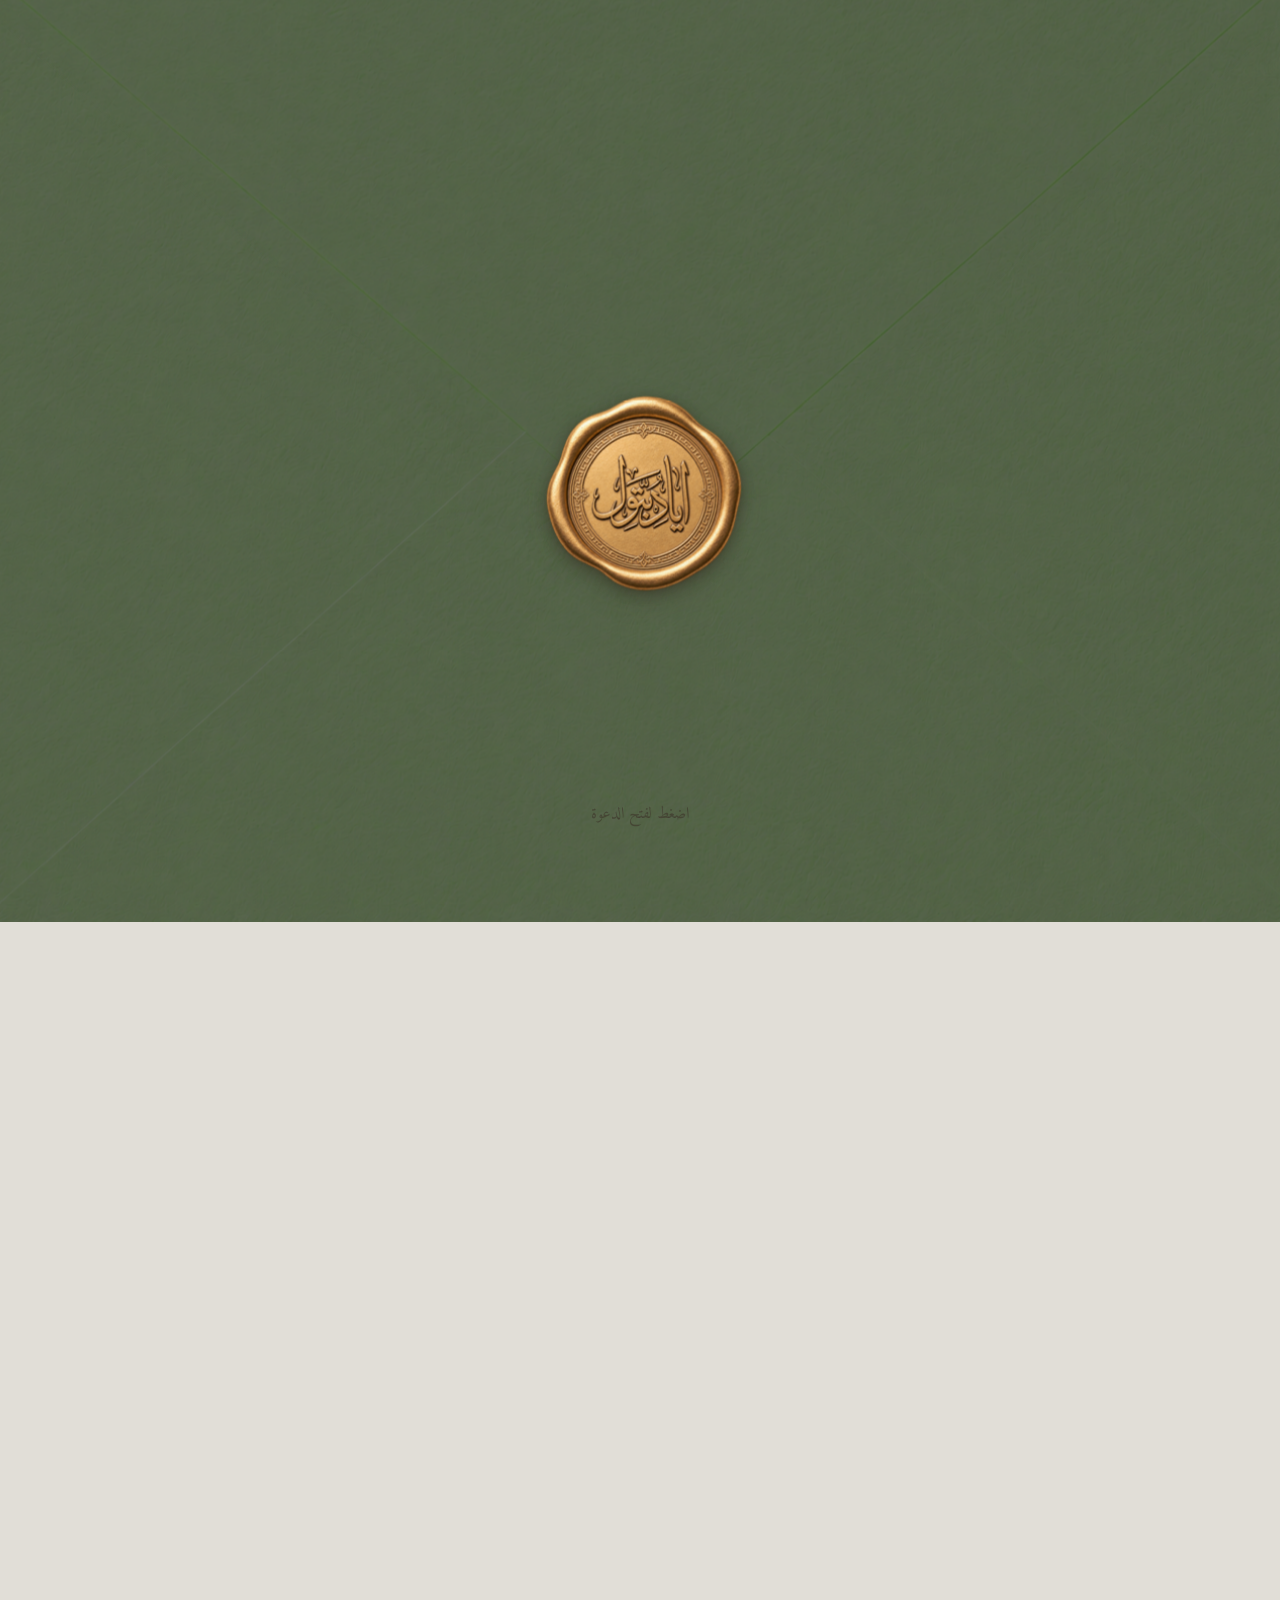
==== commit c24fb926: "checkpoint" ====
--- a/index.html
+++ b/index.html
@@ -16,7 +16,7 @@
        whatever it already cached for that exact URL. Bump the number for
        whichever file you just edited (only that one needs it) to force a
        fresh fetch on next load. -->
-  <link rel="stylesheet" href="styles.css?v=11">
+  <link rel="stylesheet" href="styles.css?v=12">
 </head>
 <body>
 
--- a/styles.css
+++ b/styles.css
@@ -27,6 +27,13 @@
   --card-blur: 0px;
   --font-display: 'Aref Ruqaa', serif;
   --font-body: 'Amiri', serif;
+  /* No letter-spacing anywhere in this file, deliberately. Every string on
+     the page is Arabic, and Arabic is a connected script: letter-spacing
+     adds its track between *every* glyph pair, including letters that are
+     supposed to be joined, so it pries the cursive joins apart and leaves
+     each letter's dots visually stranded between the letter they belong to
+     and the next one. It's a Latin device with no Arabic equivalent --
+     word-spacing is the safe knob if a line ever needs opening up. */
 
   --sky: color-mix(in srgb, var(--bg-color-solid) 100%, white 10%);
   --sky-deep: var(--bg-color-solid);
@@ -229,7 +236,6 @@
   font-family: var(--font-body);
   font-size: clamp(0.85rem, 3vw, 1rem);
   color: rgba(58,47,39,0.55);
-  letter-spacing: 0.05em;
   animation: hint-pulse 2.4s ease-in-out infinite;
   pointer-events: none;
 }
@@ -537,7 +543,6 @@
   margin: -10px 0 0;
   font-family: var(--font-display);
   font-size: calc(var(--kicker-scale, 1) * clamp(1.5rem, 5.5vw, 2.2rem));
-  letter-spacing: 0.05em;
   color: var(--kicker-color);
   text-shadow: var(--hero-glow);
 }
@@ -565,7 +570,6 @@
 .lead{
   margin:0;
   font-family: var(--font-body);
-  letter-spacing: 0.02em;
 }
 #hero .lead{
   color: var(--hero-secondary);
@@ -690,7 +694,6 @@
   font-family: var(--font-body);
   font-size: calc(var(--hero-date-scale, 1) * clamp(0.85rem, 2.6vw, 1rem));
   color: var(--hero-date-color);
-  letter-spacing: 0.01em;
 }
 
 .footer-info{
@@ -706,7 +709,6 @@
   font-family: var(--font-body);
   font-size: calc(var(--footer-scale, 1) * clamp(0.85rem, 3.2vw, 1.05rem));
   color: var(--footer-color);
-  letter-spacing: 0.01em;
   /* sits outside the card, directly over the background photo, so the
      shared --hero-glow alone isn't enough separation at small sizes: a
      tight dark halo (four 1px offsets + a soft blur) is layered under it
@@ -931,7 +933,6 @@
   border-radius: 10px;
   padding: 16px;
   cursor:pointer;
-  letter-spacing: 0.03em;
 }
 .rsvp-submit:hover{
   opacity:0.9;
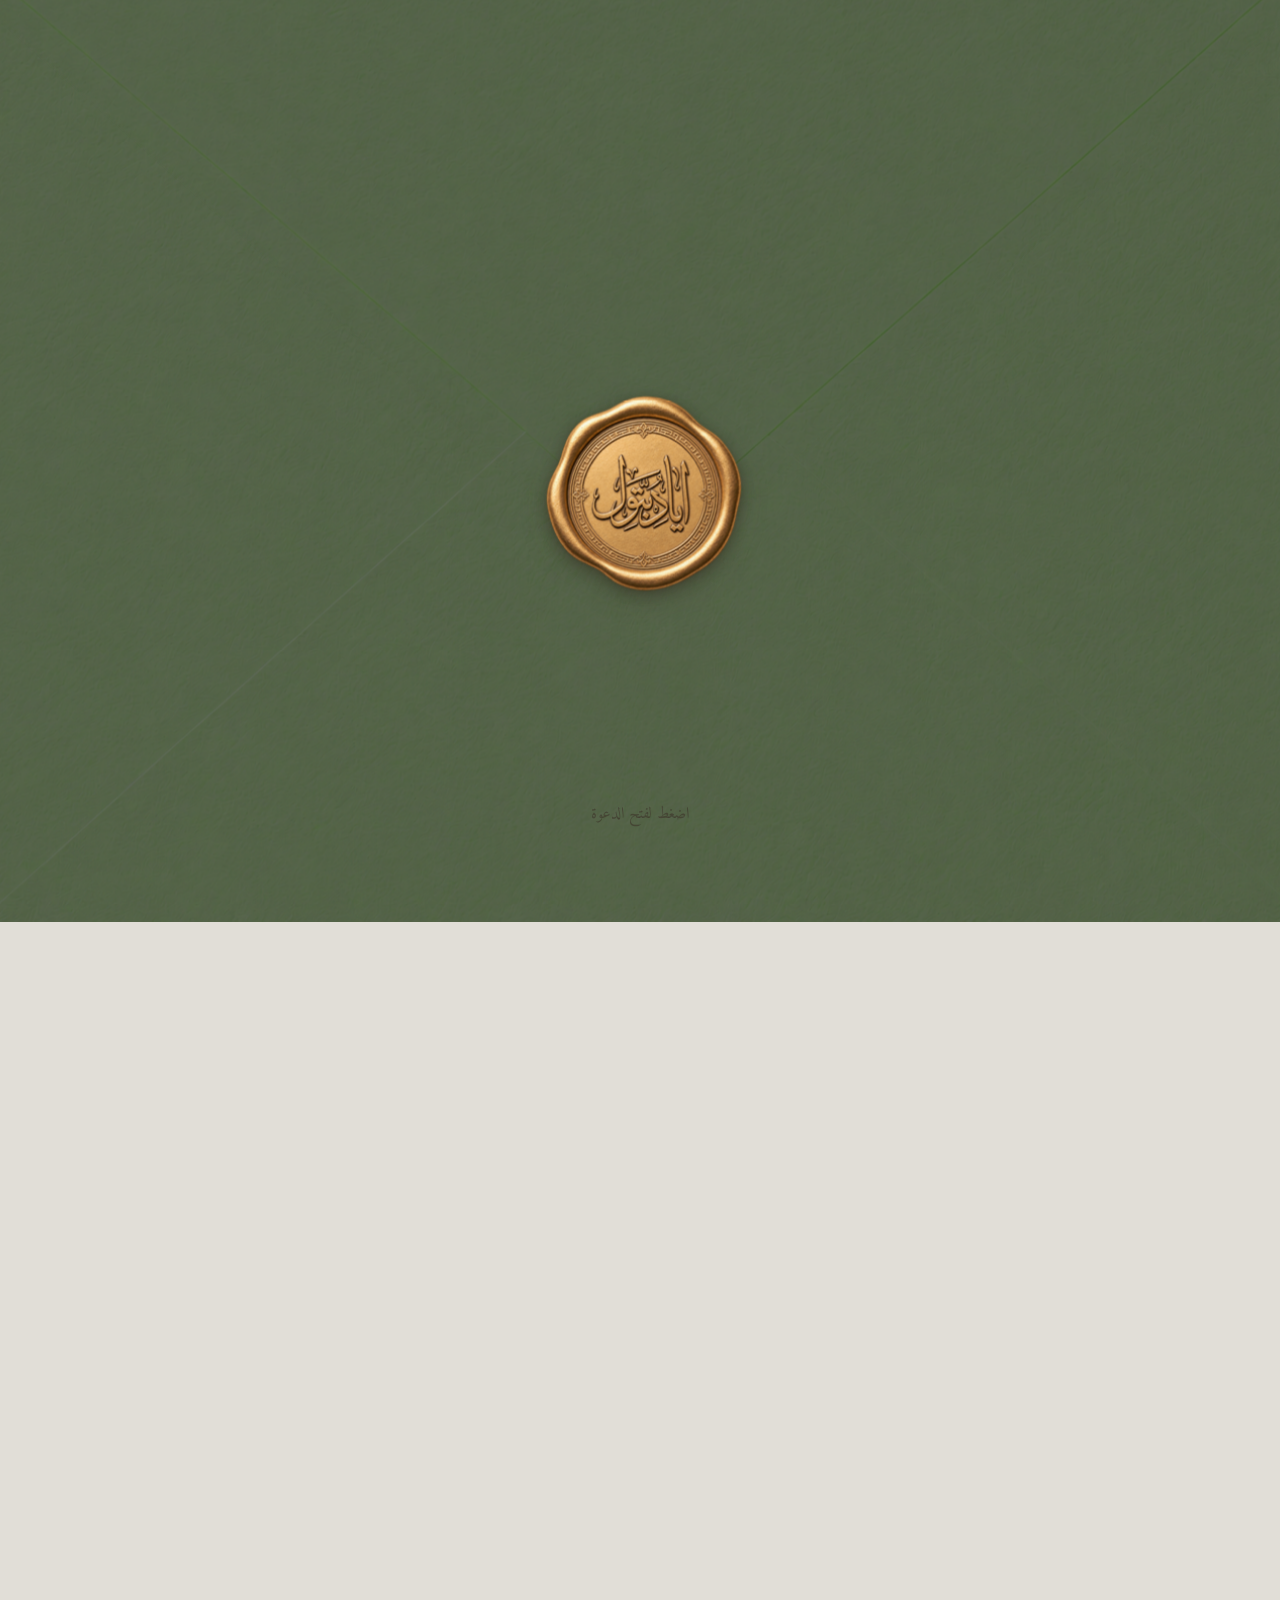
==== commit f408facf: "checkpoint" ====
--- a/index.html
+++ b/index.html
@@ -16,7 +16,7 @@
        whatever it already cached for that exact URL. Bump the number for
        whichever file you just edited (only that one needs it) to force a
        fresh fetch on next load. -->
-  <link rel="stylesheet" href="styles.css?v=12">
+  <link rel="stylesheet" href="styles.css?v=14">
 </head>
 <body>
 
@@ -91,12 +91,20 @@
           <span class="line"></span>
         </div>
 
-        <p class="hero-date">السبت ٣ تشرين الأول  ٢٠٢٦ — الساعة السابعة مساءً </p>
+        <p class="hero-date">
+          السبت ٣ تشرين الأول  ٢٠٢٦ — الساعة السابعة مساءً 
+          <br/>
+          نادي الملك حسين — الدوار الأول
+        </p>
       </div>
 
       <div class="footer-info">
-        <span>عدد المقاعد: <span id="seatCount">٢</span></span>
+        <!-- the no-token default: a generic link can't know a seat count, so
+             it states the limit qualitatively. js/guests.js overwrites the
+             whole line with "عدد المقاعد: N" only when a ?g= token resolves
+             to a guest with a real number. -->
         <span>أمسيتنا للكبار فقط؛ شاكرين لكم تفهّمكم</span>
+        <span id="seatInfo">عدد المقاعد محدود</span>
       </div>
     </section>
 
@@ -140,14 +148,14 @@
         <div class="locations">
           <div class="location-card">
             <div class="location-head">
-              <h3>بيت العروس</h3>
+              <h3>زفة بيت العروس</h3>
               <span class="location-time">٧:٠٠ مساءً</span>
             </div>
             <iframe loading="lazy" title="خريطة بيت العروس" src="https://www.google.com/maps?q=31.965863,35.847342&z=16&output=embed"></iframe>
           </div>
           <div class="location-card">
             <div class="location-head">
-              <h3>نادي الملك حسين</h3>
+              <h3>الحفل في نادي الملك حسين</h3>
               <span class="location-time">٨:٠٠ مساءً</span>
             </div>
             <iframe loading="lazy" title="خريطة نادي الملك حسين" src="https://www.google.com/maps?q=31.950986864551023,35.921994920492764&z=16&output=embed"></iframe>
@@ -210,7 +218,7 @@
   </main>
 
   <!-- Modular Zero-Build Script Pipeline -->
-  <script src="js/guests.js?v=3"></script>
+  <script src="js/guests.js?v=4"></script>
   <script src="js/rsvp.js?v=2"></script>
   <script src="js/effects.js?v=2"></script>
   <script src="js/style-schema.js?v=4"></script>
--- a/styles.css
+++ b/styles.css
@@ -404,19 +404,27 @@
     rgba(0, 0, 0, calc(var(--text-shadow-opacity) * 0.65));
 }
 
+/* Sections size to their content, with the padding below as the only
+   source of space between them -- so the gap between two cards can never
+   exceed one section's bottom padding plus the next one's top padding.
+
+   They used to be min-height: min(100lvh, 900px) with the card centred in
+   that box, which meant the leftover space *was* the gap: a 480px card on
+   an 850px-tall phone screen pushed the next card ~370px away, and the
+   shorter the card the wider the gap grew. Only #hero keeps a viewport
+   min-height now (it's the landing screen, and .footer-info is pinned to
+   its bottom edge); nothing here scroll-snaps, so the full-height boxes
+   were never doing anything but spacing. */
 .page{
   position:relative;
-  /* lvh (large viewport height), not dvh -- see effects.js/design-lab.js
-     comments for the full "address bar" rationale; short version: lvh is
-     pinned and doesn't animate, so the page's scrollable length never
-     shifts mid-scroll. Capped with min() at 900px on very tall viewports. */
-  min-height: min(100lvh, 900px);
   display:flex;
   flex-direction:column;
   align-items:center;
   justify-content:center;
   text-align:center;
-  padding: 48px 20px;
+  /* the ceiling: 72px + 72px between adjacent cards at the very most,
+     tightening to 40px each on short screens. */
+  padding: clamp(40px, 6vh, 72px) 20px;
   gap: 24px;
 }
 
@@ -454,7 +462,6 @@
 }
 
 #hero{
-  position: relative; /* anchors .footer-info below */
   padding-left: 10px;
   padding-right: 10px;
   /* svh, not the shared .page lvh: .footer-info is pinned near the
@@ -465,7 +472,7 @@
      bar state, so if the hero fits within it, it's on-screen immediately. */
   min-height: min(100svh, 900px);
   padding-top: clamp(24px, 4.5vh, 44px);
-  padding-bottom: clamp(68px, 9.5vh, 88px);
+  padding-bottom: clamp(40px, 7vh, 64px);
 }
 #hero .card{
   gap: clamp(16px, 2.8vh, 26px);
@@ -696,21 +703,27 @@
   color: var(--hero-date-color);
 }
 
+/* in normal flow as #hero's last child, not pinned to the bottom of the
+   viewport. Pinned, it was measured from the viewport edge while the card
+   was measured from the middle, so on a short screen the two closed in on
+   each other independently of the card's own height -- and the hero needed
+   a big padding-bottom reserved purely to keep them apart. Flowing under
+   the card, the spacing is just the section's flex gap plus the margin
+   below, which holds at any height. */
 .footer-info{
-  position:absolute;
-  bottom: 14px;
-  left: 24px;
-  right: 24px;
+  margin-top: clamp(6px, 2vh, 18px);
+  max-width: 100%;
   display:flex;
   flex-direction: column;
   align-items:center;
-  justify-content:space-between;
+  justify-content:center;
   gap: 6px;
   font-family: var(--font-body);
   font-size: calc(var(--footer-scale, 1) * clamp(0.85rem, 3.2vw, 1.05rem));
   color: var(--footer-color);
-  /* sits outside the card, directly over the background photo, so the
-     shared --hero-glow alone isn't enough separation at small sizes: a
+  /* sits outside the card, directly over the background photo (no card
+     tint behind it), so the shared --hero-glow alone isn't enough
+     separation at these small sizes: a
      tight dark halo (four 1px offsets + a soft blur) is layered under it
      so the light beige text stays legible over any part of the photo.
      Fixed, not driven by the design-lab blur/opacity knobs -- those still
@@ -961,7 +974,7 @@
    the mobile-first base above intentionally trims down. ---- */
 @media (min-width: 481px){
   .page{
-    padding: 64px 28px;
+    padding: clamp(56px, 7vh, 80px) 28px;
     gap: 28px;
   }
   .card{
@@ -979,7 +992,7 @@
   }
   .footer-info{
     flex-direction: row;
-    bottom: 22px;
+    gap: 22px;
   }
   .timeline{ gap: 40px; }
   .timeline-item:nth-child(odd){ padding-right: calc(50% + 32px); }
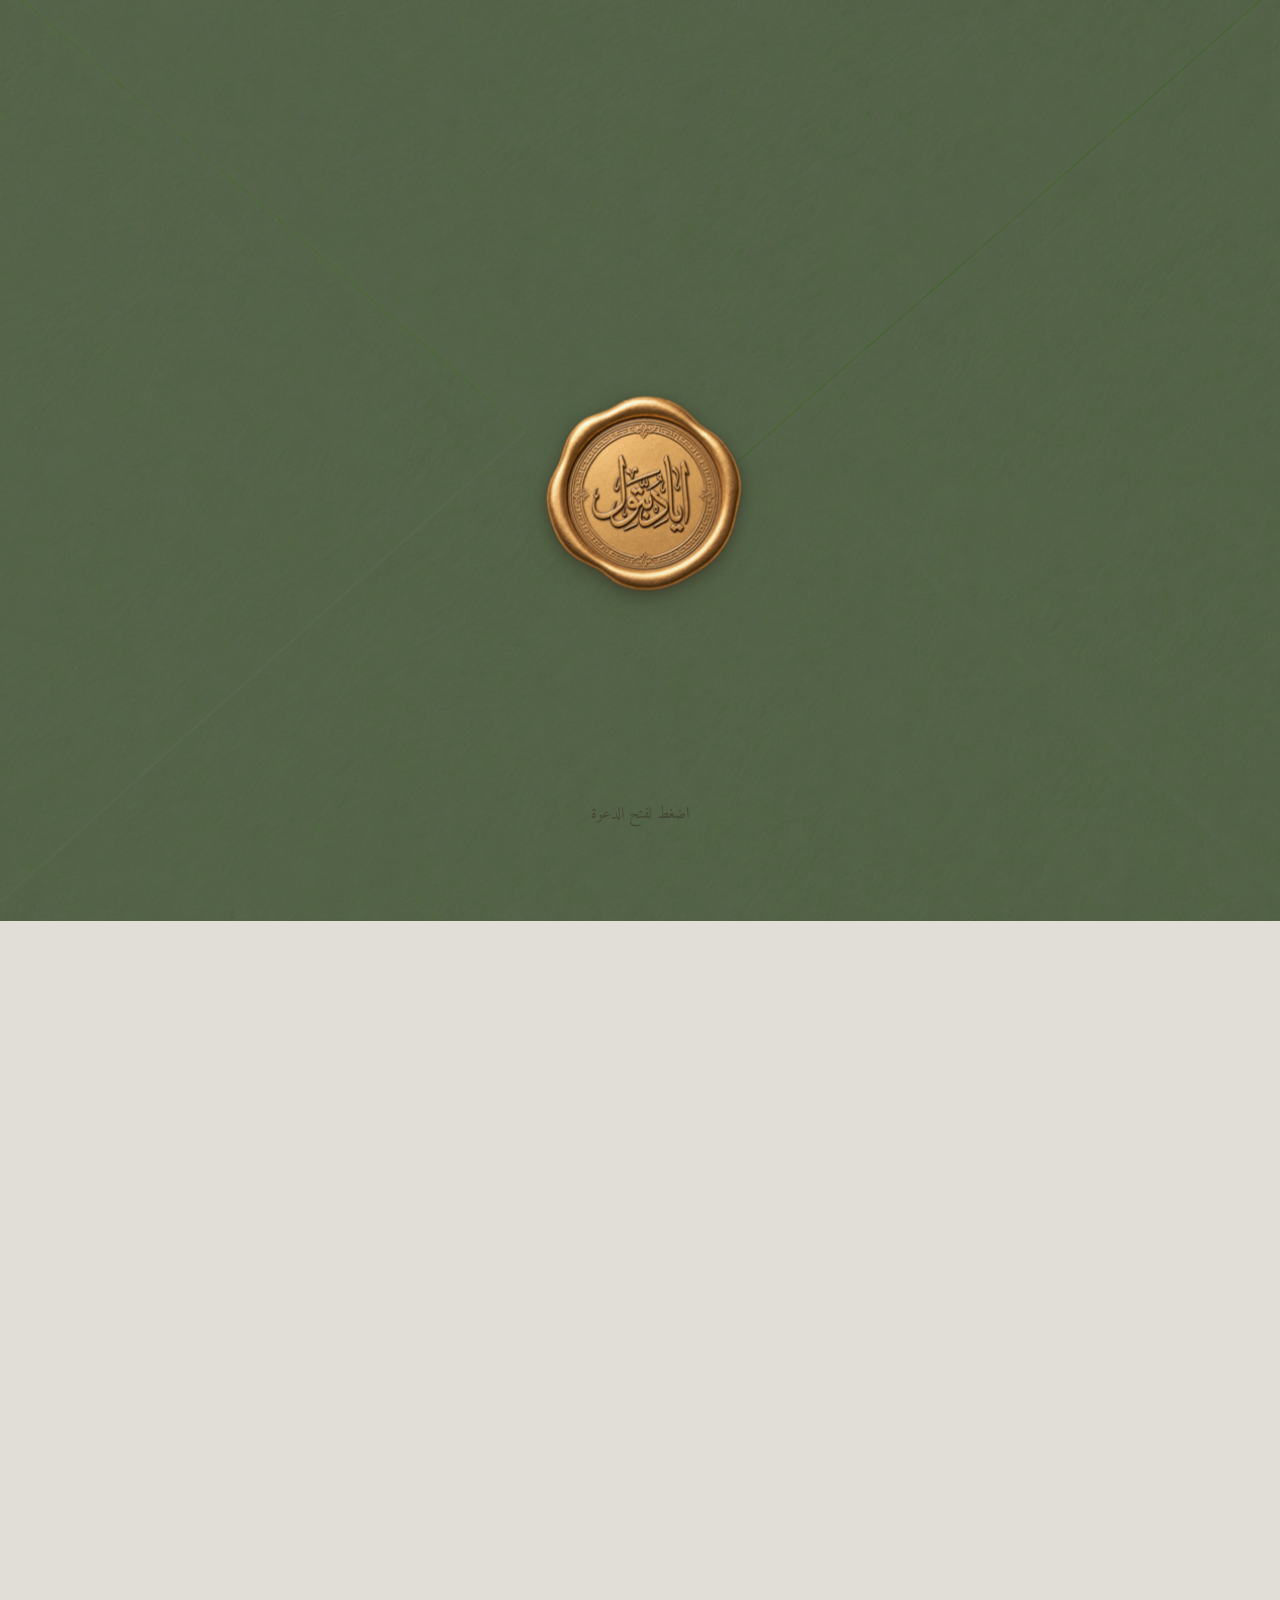
==== commit 508fa75a: "fluid text" ====
--- a/index.html
+++ b/index.html
@@ -13,10 +13,15 @@
   <!-- ?v=N cache-busting query strings below: plain <script src> URLs with
        no build step have nothing else to make the browser (or a static
        host's CDN) re-fetch an edited file -- it'll happily keep serving
-       whatever it already cached for that exact URL. Bump the number for
-       whichever file you just edited (only that one needs it) to force a
-       fresh fetch on next load. -->
-  <link rel="stylesheet" href="styles.css?v=14">
+       whatever it already cached for that exact URL.
+
+       On deploy these are ALL rewritten to the commit SHA (see the
+       "Stamping asset URLs" step in .github/workflows/deploy.yml), so the
+       published site never depends on anyone remembering to bump them --
+       every push yields URLs no device has seen before. The numbers here
+       only matter when opening this file straight off disk; bump the one
+       you just edited if a local reload shows stale CSS or JS. -->
+  <link rel="stylesheet" href="styles.css?v=15">
 </head>
 <body>
 
--- a/styles.css
+++ b/styles.css
@@ -25,6 +25,36 @@
 
   --card-bg: rgba(0,0,0,0);
   --card-blur: 0px;
+  /* ---- fluid type scale ----
+     One ramp, six steps, every step fluid between a 360px and a 1280px
+     viewport (the Utopia method: utopia.fyi -- itself the descendant of
+     Mike Riethmuller's 2016 "CSS locks"). Ratio is ~1.15 at the small end
+     widening to ~1.20 at the large end, so headings grow faster than body
+     text as there's room for them.
+
+     The point is that no rule below picks its own numbers. Before this
+     there were 19 distinct clamp() triples across 21 declarations -- sets
+     like (1rem, 3vw, 1.15rem) and (0.95rem, 3vw, 1.15rem) that differ by
+     noise rather than intent, with nowhere to turn a single knob. Retune
+     the page by editing the two ends of a step here, not by hunting
+     through the rules.
+
+     min/max are in rem, deliberately: a bare vw font-size ignores browser
+     zoom and the user's default font size (WCAG 1.4.4). The middle term is
+     what interpolates; the rem ends are what keep it accessible. */
+  --step--1: clamp(0.87rem, 0.819rem + 0.23vw, 1.00rem);
+  --step-0:  clamp(1.00rem, 0.922rem + 0.35vw, 1.20rem);
+  --step-1:  clamp(1.15rem, 1.037rem + 0.50vw, 1.44rem);
+  --step-2:  clamp(1.32rem, 1.160rem + 0.71vw, 1.73rem);
+  --step-3:  clamp(1.52rem, 1.305rem + 0.96vw, 2.07rem);
+  --step-4:  clamp(1.75rem, 1.460rem + 1.29vw, 2.49rem);
+
+  /* Off the ramp on purpose -- display type, not text. It reaches its
+     ceiling by ~720px instead of 1280px, because the couple's names are
+     meant to fill the card's width on a phone rather than track the
+     paragraph sizes around them. Steepness is the whole effect. */
+  --step-display: clamp(2.8rem, 11.5vw, 5.2rem);
+
   --font-display: 'Aref Ruqaa', serif;
   --font-body: 'Amiri', serif;
   /* No letter-spacing anywhere in this file, deliberately. Every string on
@@ -234,7 +264,7 @@
   bottom: 8%;
   transform: translateX(-50%);
   font-family: var(--font-body);
-  font-size: clamp(0.85rem, 3vw, 1rem);
+  font-size: var(--step--1);
   color: rgba(58,47,39,0.55);
   animation: hint-pulse 2.4s ease-in-out infinite;
   pointer-events: none;
@@ -520,7 +550,7 @@
 .section-title{
   margin: -10px 0 8px;
   font-family: var(--font-display);
-  font-size: calc(var(--card-title-scale, 1) * clamp(1.7rem, 6vw, 2.6rem));
+  font-size: calc(var(--card-title-scale, 1) * var(--step-4));
   line-height: 1.2;
   color: var(--card-title-color);
 }
@@ -540,7 +570,7 @@
      that spacing. */
   margin: -8px 0 -12px;
   font-family: var(--bismillah-font);
-  font-size: calc(var(--bismillah-scale, 1) * clamp(0.85rem, 3vw, 1rem));
+  font-size: calc(var(--bismillah-scale, 1) * var(--step--1));
   font-weight:700;
   color: var(--bismillah-color);
   text-shadow: var(--hero-glow);
@@ -549,7 +579,7 @@
 .kicker{
   margin: -10px 0 0;
   font-family: var(--font-display);
-  font-size: calc(var(--kicker-scale, 1) * clamp(1.5rem, 5.5vw, 2.2rem));
+  font-size: calc(var(--kicker-scale, 1) * var(--step-3));
   color: var(--kicker-color);
   text-shadow: var(--hero-glow);
 }
@@ -563,7 +593,7 @@
 .verse{
   margin:0;
   font-family: var(--font-body);
-  font-size: calc(var(--verse-scale, 1) * clamp(0.9rem, 2.8vw, 1.15rem));
+  font-size: calc(var(--verse-scale, 1) * var(--step-0));
   line-height: 1.65;
   color: var(--verse-color);
   text-shadow: var(--hero-glow);
@@ -580,11 +610,11 @@
 }
 #hero .lead{
   color: var(--hero-secondary);
-  font-size: calc(var(--hero-secondary-scale, 1) * clamp(1rem, 2.6vw, 1.3rem));
+  font-size: calc(var(--hero-secondary-scale, 1) * var(--step-1));
 }
 #rsvp-section .lead{
   color: var(--rsvp-question-color, var(--card-title-color));
-  font-size: calc(var(--text-scale, 1) * clamp(1.05rem, 2.6vw, 1.3rem));
+  font-size: calc(var(--text-scale, 1) * var(--step-1));
 }
 
 .row{
@@ -599,6 +629,11 @@
   margin: -12px 0 -10px;
   column-gap: clamp(4px, 1.8vw, 16px);
 }
+/* the only text on the page that opts out of the scale. These are two
+   long Arabic names on one white-space:nowrap line, so the size is driven
+   by "must fit the card's width", not by a typographic step -- hence the
+   unusually steep 4.4vw and the very low 0.78rem floor. Snapping it to a
+   step would wrap or overflow it on a narrow phone. */
 .fathers .father{
   font-family: var(--font-body);
   font-weight:700;
@@ -612,7 +647,7 @@
    accent color for either connector, just its own row's color). */
 .fathers .conn{
   font-family: var(--font-body);
-  font-size: calc(var(--fathers-scale, 1) * clamp(1rem, 2.4vw, 1.2rem));
+  font-size: calc(var(--fathers-scale, 1) * var(--step-0));
   color: var(--fathers-color);
   text-shadow: var(--hero-glow);
 }
@@ -623,7 +658,7 @@
 .names .name{
   font-family: var(--font-display);
   font-weight:700;
-  font-size: calc(var(--names-scale, 1) * clamp(2.8rem, 11.5vw, 5.2rem));
+  font-size: calc(var(--names-scale, 1) * var(--step-display));
   line-height:1;
   /* kept as the fallback paint: a browser without background-clip:text
      ignores the gradient block below and still renders solid maroon,
@@ -684,7 +719,7 @@
    names either side of it, same as .fathers .conn above. */
 .names .conn{
   font-family: var(--font-body);
-  font-size: calc(var(--names-scale, 1) * clamp(1.5rem, 4.8vw, 2.3rem));
+  font-size: calc(var(--names-scale, 1) * var(--step-3));
   color: var(--names-color);
   text-shadow: var(--hero-glow);
   padding: 0 2px;
@@ -699,7 +734,7 @@
 .hero-date{
   margin: -6px 0 0;
   font-family: var(--font-body);
-  font-size: calc(var(--hero-date-scale, 1) * clamp(0.85rem, 2.6vw, 1rem));
+  font-size: calc(var(--hero-date-scale, 1) * var(--step--1));
   color: var(--hero-date-color);
 }
 
@@ -719,7 +754,7 @@
   justify-content:center;
   gap: 6px;
   font-family: var(--font-body);
-  font-size: calc(var(--footer-scale, 1) * clamp(0.85rem, 3.2vw, 1.05rem));
+  font-size: calc(var(--footer-scale, 1) * var(--step--1));
   color: var(--footer-color);
   /* sits outside the card, directly over the background photo (no card
      tint behind it), so the shared --hero-glow alone isn't enough
@@ -810,13 +845,13 @@
   display:block;
   font-family: var(--font-body);
   font-weight:700;
-  font-size: calc(var(--text-scale, 1) * clamp(1.1rem, 4vw, 1.5rem));
+  font-size: calc(var(--text-scale, 1) * var(--step-1));
   color: var(--timeline-hour-color, var(--card-text-color));
 }
 .timeline-label{
   display:block;
   font-family: var(--font-body);
-  font-size: calc(var(--text-scale, 1) * clamp(0.95rem, 3vw, 1.15rem));
+  font-size: calc(var(--text-scale, 1) * var(--step-0));
   color: var(--timeline-label-color, var(--card-text-color));
   margin-top: 2px;
 }
@@ -847,13 +882,13 @@
   margin:0;
   font-family: var(--font-body);
   font-weight:700;
-  font-size: calc(var(--text-scale, 1) * clamp(1.05rem, 3.4vw, 1.3rem));
+  font-size: calc(var(--text-scale, 1) * var(--step-1));
   color: var(--location-venue-color, var(--card-title-color));
 }
 .location-card .location-time{
   font-family: var(--font-body);
   font-weight:700;
-  font-size: calc(var(--text-scale, 1) * clamp(0.85rem, 2.8vw, 1.05rem));
+  font-size: calc(var(--text-scale, 1) * var(--step--1));
   color: var(--location-time-color, var(--card-text-color));
   white-space: nowrap;
 }
@@ -890,7 +925,7 @@
 }
 .rsvp-name input{
   font-family: var(--font-body);
-  font-size: calc(var(--text-scale, 1) * clamp(1rem, 3vw, 1.15rem));
+  font-size: calc(var(--text-scale, 1) * var(--step-0));
   color: var(--rsvp-answer-color, var(--card-text-color));
   border: 1px solid var(--hairline);
   border-radius: 10px;
@@ -919,7 +954,7 @@
   justify-content:center;
   gap: 10px;
   font-family: var(--font-body);
-  font-size: calc(var(--text-scale, 1) * clamp(1rem, 3vw, 1.15rem));
+  font-size: calc(var(--text-scale, 1) * var(--step-0));
   color: var(--rsvp-answer-color, var(--card-text-color));
   border: 1px solid var(--hairline);
   border-radius: 10px;
@@ -939,7 +974,7 @@
   margin-top: 6px;
   font-family: var(--font-body);
   font-weight:700;
-  font-size: calc(var(--text-scale, 1) * clamp(1rem, 3vw, 1.1rem));
+  font-size: calc(var(--text-scale, 1) * var(--step-0));
   background: var(--button-color);
   color: var(--button-text-color);
   border:none;
@@ -962,7 +997,7 @@
   margin: -4px 0 0;
   min-height: 1.4em;
   font-family: var(--font-body);
-  font-size: calc(var(--text-scale, 1) * clamp(0.95rem, 3vw, 1.1rem));
+  font-size: calc(var(--text-scale, 1) * var(--step-0));
   color: var(--rsvp-answer-color, var(--card-text-color));
   text-align:center;
 }
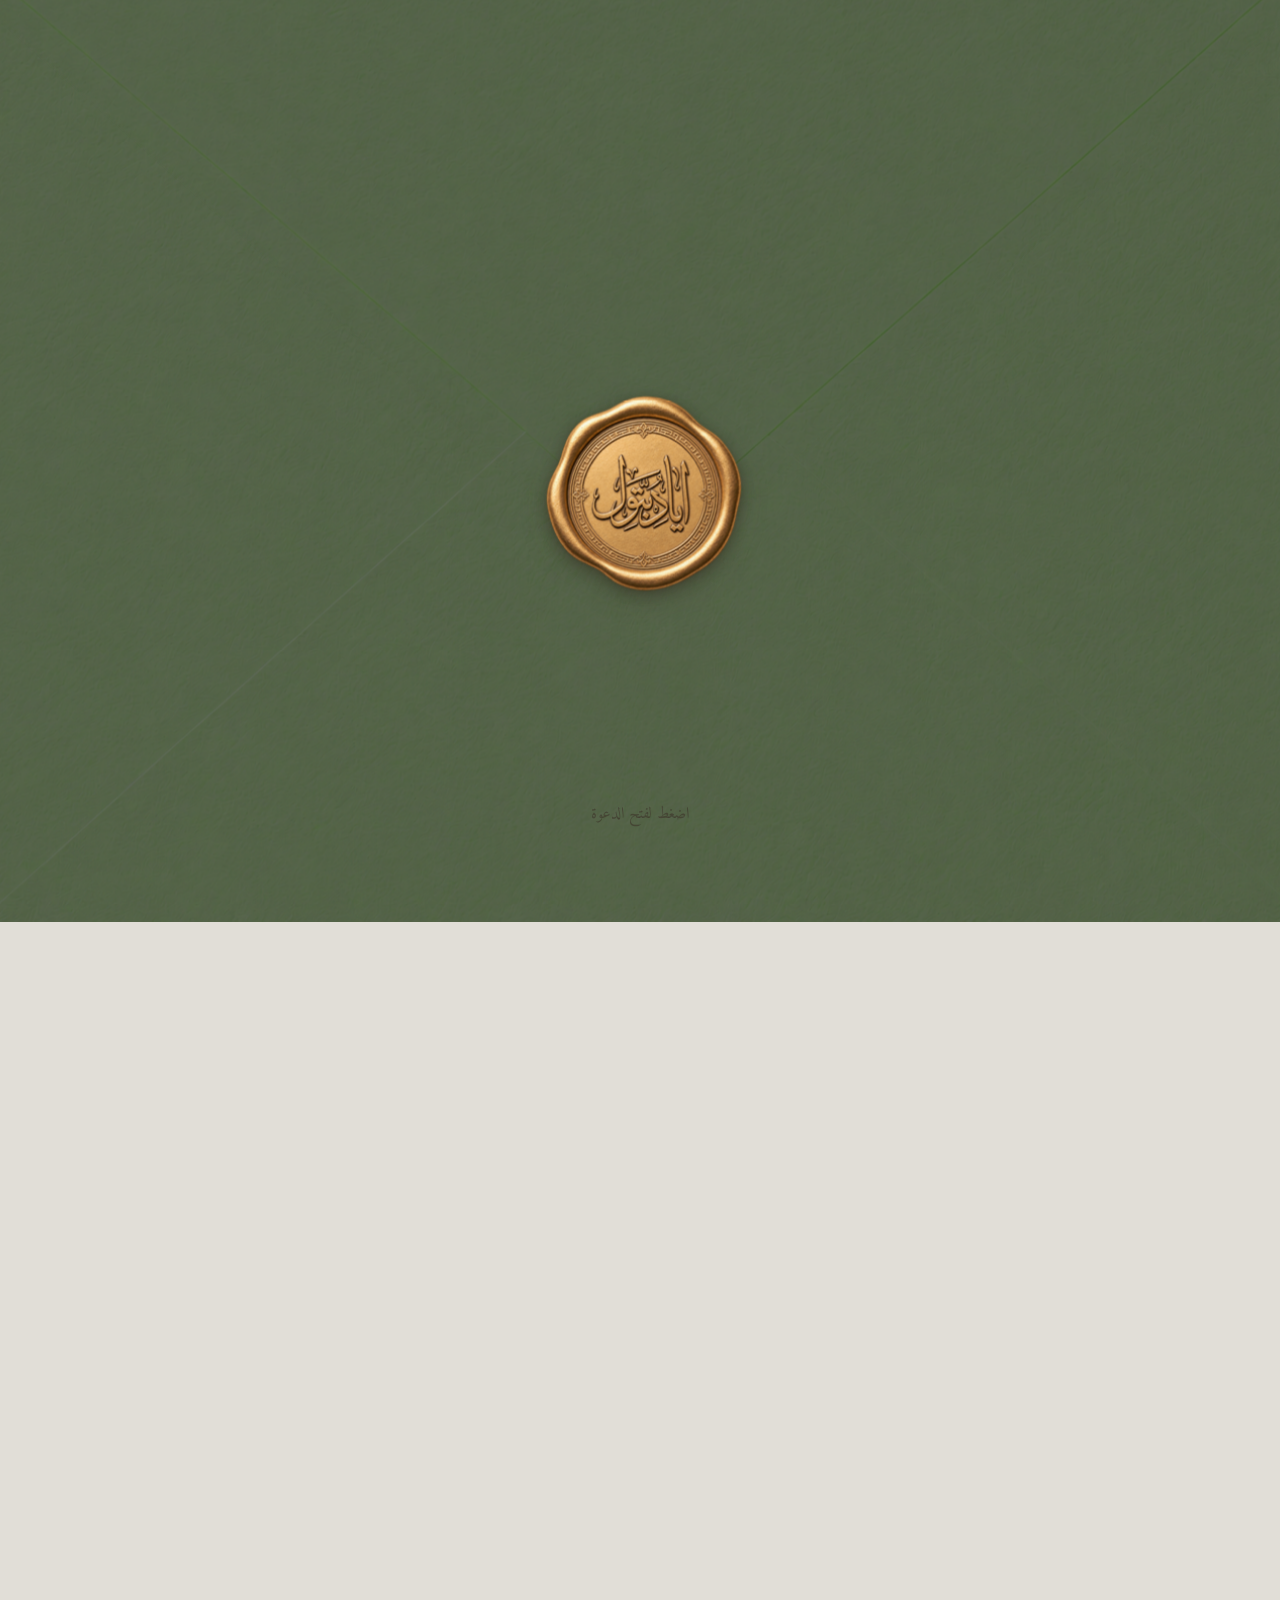
==== commit c1586586: "fluid text" ====
--- a/index.html
+++ b/index.html
@@ -97,7 +97,7 @@
         </div>
 
         <p class="hero-date">
-          السبت ٣ تشرين الأول  ٢٠٢٦ — الساعة السابعة مساءً 
+          السبت ۳ / ۱۰ / ۲۰۲٦ — الساعة الثامنة مساءً 
           <br/>
           نادي الملك حسين — الدوار الأول
         </p>
